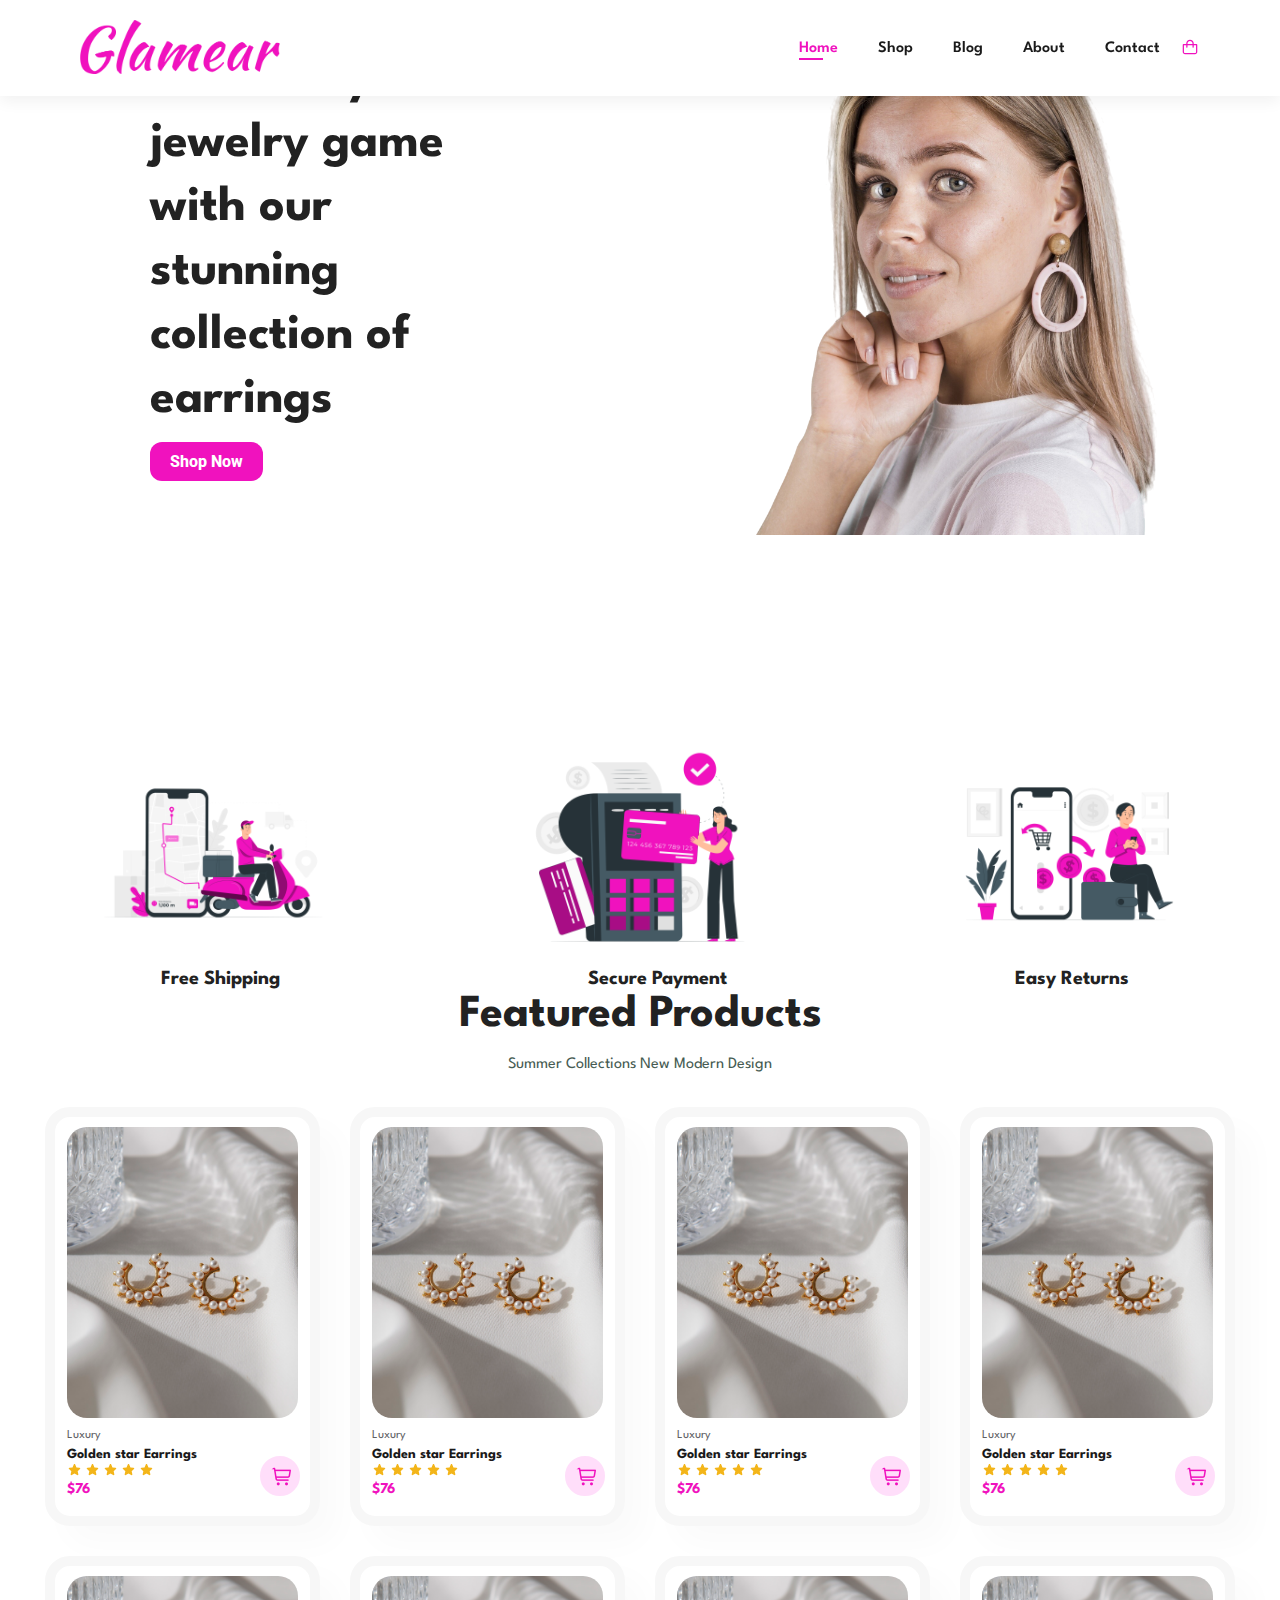
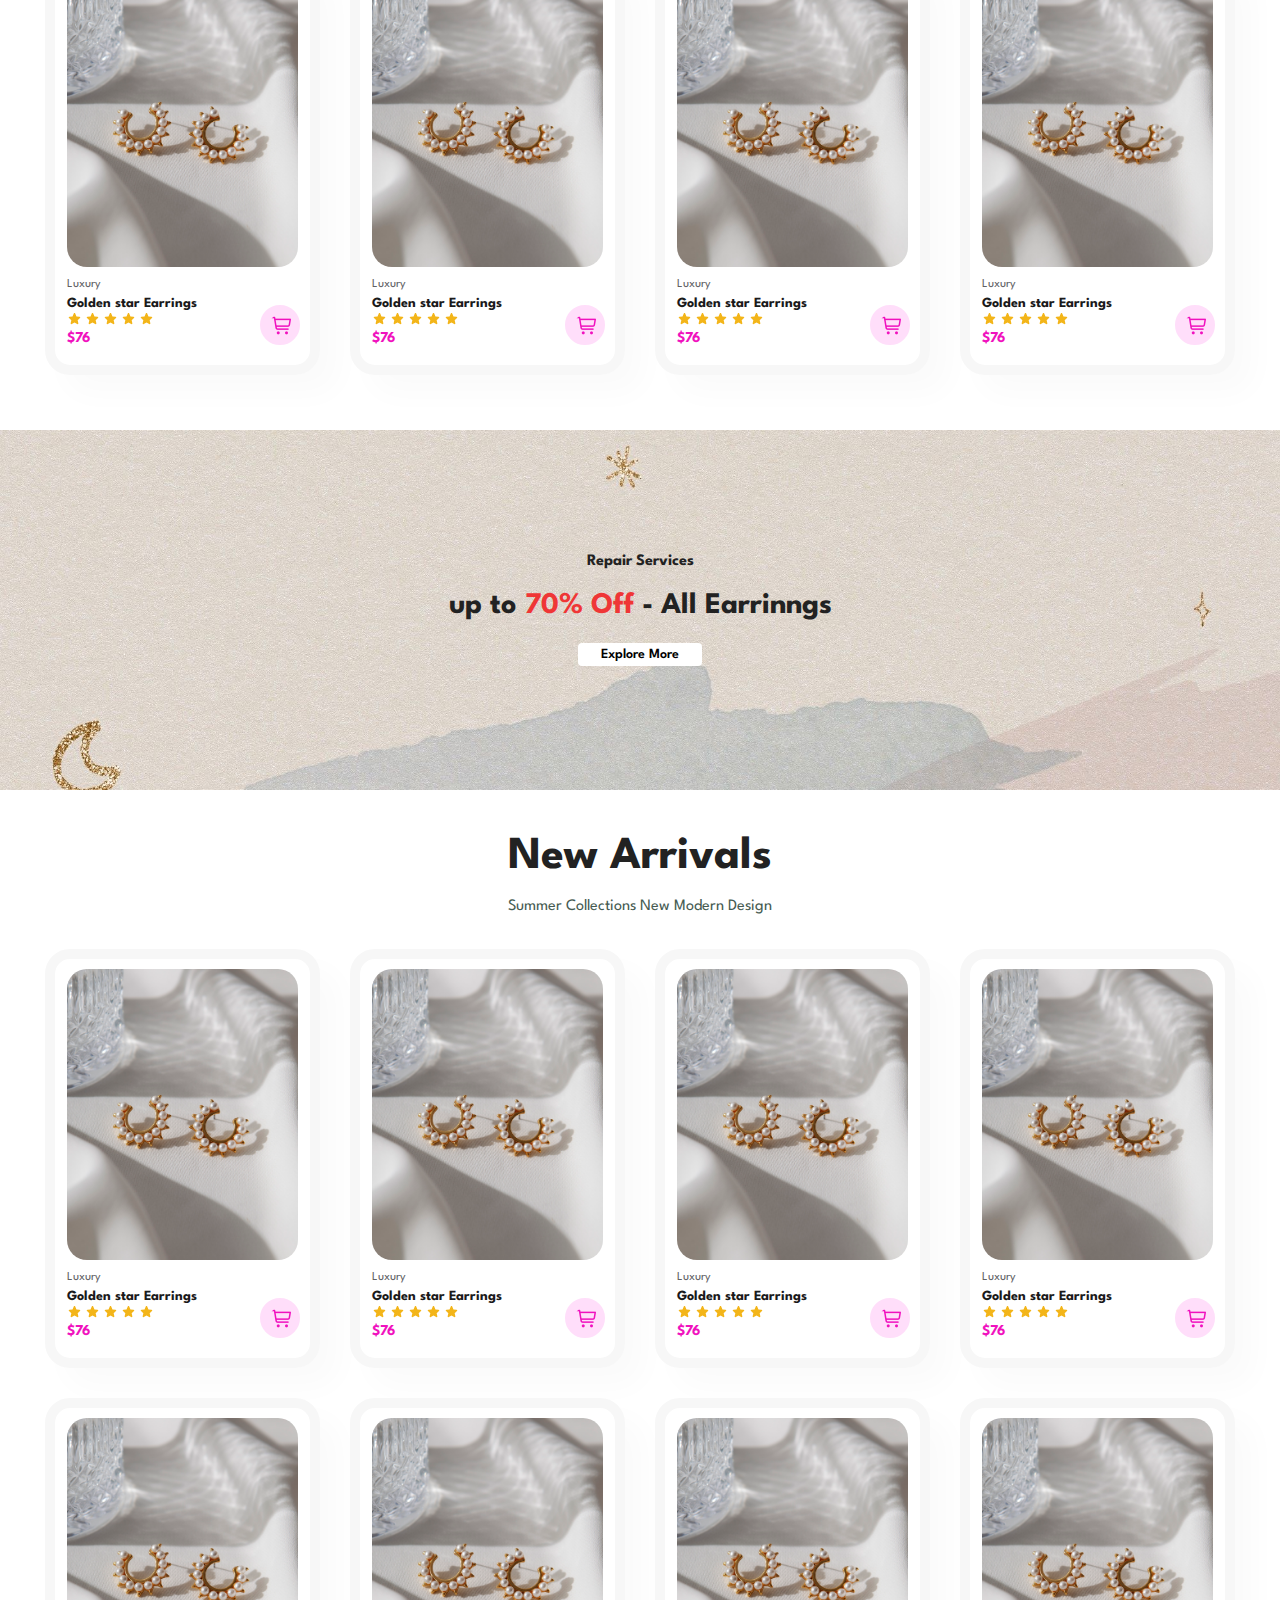
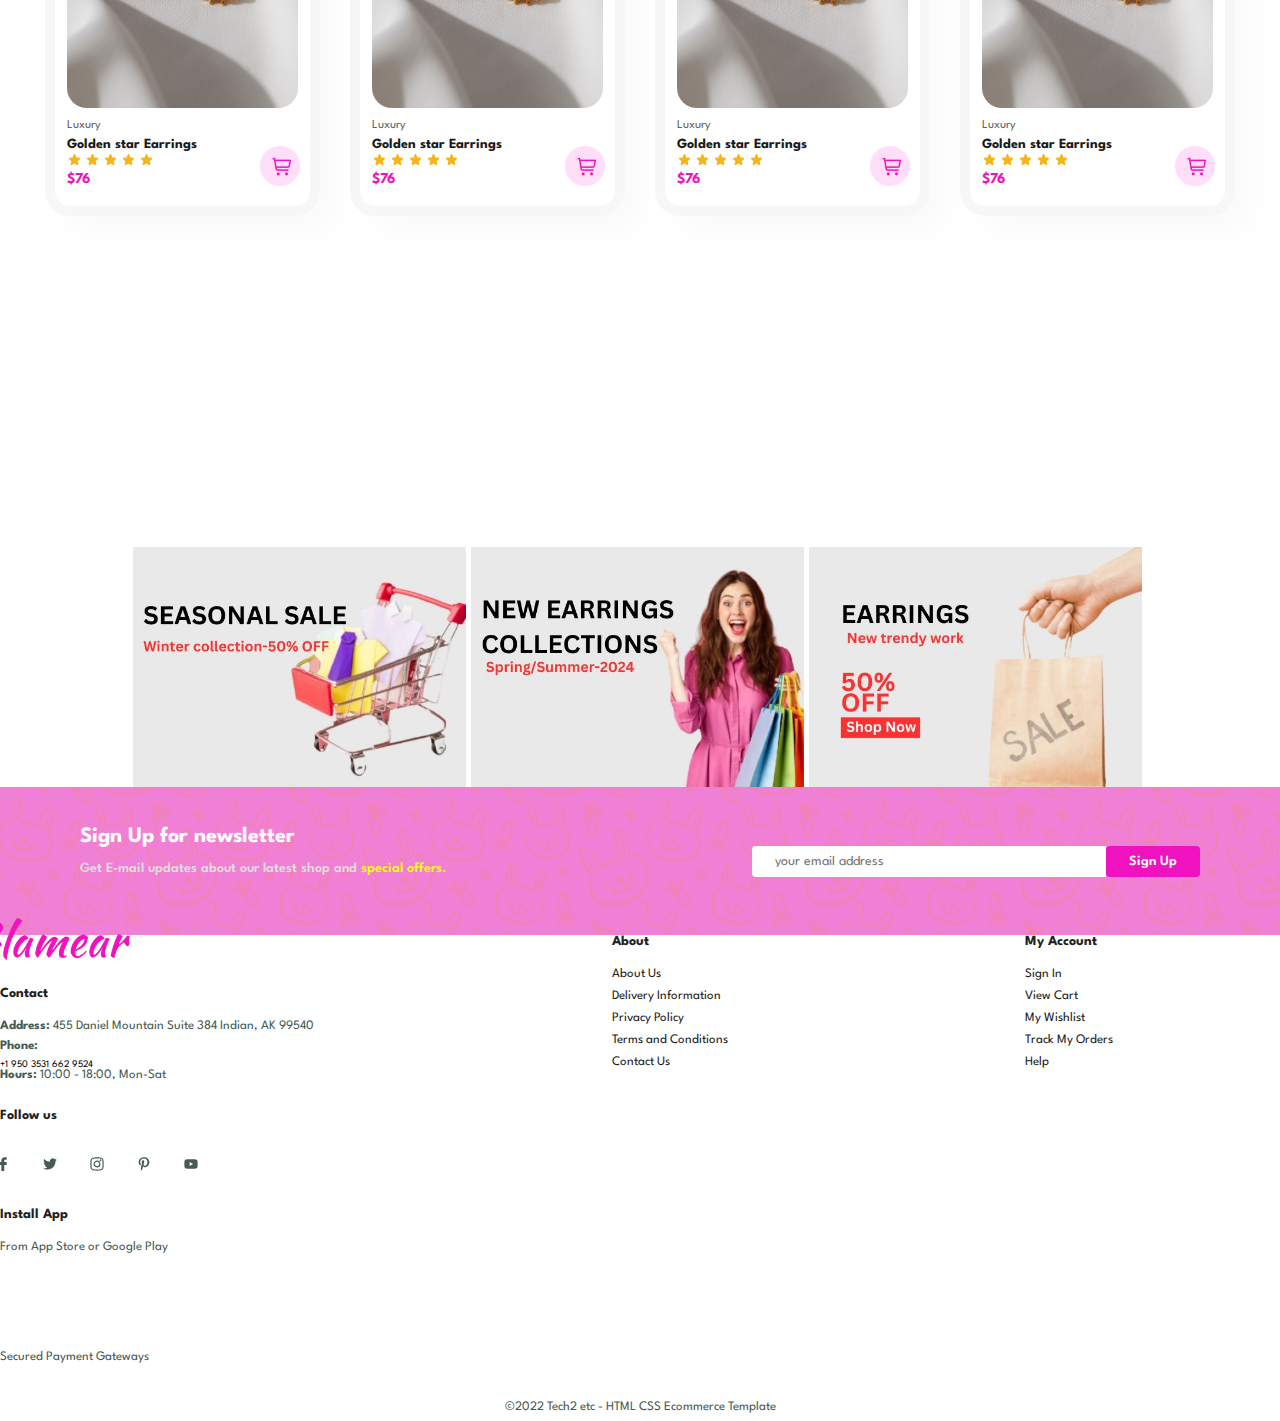
==== index.html @ 64460a7c "first commit" ====
<!DOCTYPE html>
<html lang="en">
  <head>
    <meta charset="UTF-8" />
    <meta http-equiv="X-UA-Compatible" content="IE=edge" />
    <meta name="viewport" content="width=device-width, initial-scale=1.0" />
    <title>Document</title>
    <link rel="stylesheet" href="style.css" />
  </head>
  <body>
    <section id="header">
      <a href="#"><img src="Logo/Glamear_Logo.png" class="Logo" alt="Logo" /></a>

      <div>
        <ul id="navbar">
          <li><a class="active" href="index.html">Home</a></li>
          <li><a href="Shop.html">Shop</a></li>
          <li><a href="Blog.html">Blog</a></li>
          <li><a href="About.html">About</a></li>
          <li><a href="Contact.html">Contact</a></li>
          <div id="shopping-bag">
            <div><img src="FavIcons/shopping-bag.svg"></div>
            <div class="Cartt">
              <h2 class="cart-title">Your Cart</h2>
              <div class="cart-content">
                <div class="cart-box">
                  <img src="All images/earring-1.jpg" alt="" class="cart-img">
                  <div class="detail-box">
                    <div class="cart-product-title">Earrings</div>
                    <div class="cart-price">$76</div>
                    <input type="number" value="1" class="cart-quantity">
                    
                  </div>
                  <!--Remove Cart-->
                  <div class="cart-remove"><img src="FavIcons/trash-alt.svg" alt="">
                </div>
              </div>
            </div>
              <!--Total-->
              <div class="total">
                <div class="total-title">Total</div>
                <div class="total-price">$0</div>
              </div>
             <!--Buy Button-->
             <button type="button" class="btn-buy">Buy Now</button>
             <!--Cart Close-->
             <div id="close-cart"><img src="FavIcons/remove.svg" alt=""></div>
            </div>
          </div>

          <a href="#" id="close"><img src="FavIcons/close-sm.svg" alt=""></a>
        </ul>
      </div>
      <div id="mobile">
        <a href="cart.html">style width="24px" alt=""
        /></a>
        <div id="bar">
          <img src="FavIcons/outdent.svg" style width="34px" alt="" />
        </div>
      </div>
    </section>

    <section id="hero">
      <div class="container">
        <div class="left"><h1 class="h1">"Elevate your jewelry game with our stunning collection of earrings</h1><button>Shop Now</button></div>
        <div class="right"><img class="heroImg" src="All images/bg.png" alt="img"></div>
        </div>
      </div>
    </section>

    <section id="feature">
      <div class="fe-box1">
        <img src="All images/shipping.img.png" alt="shipping" />
        <h4>Free Shipping</h4>
      </div>
      <div class="fe-box2">
        <img src="All images/secure payment.img.png" alt="payment" />
        <h4>Secure Payment</h4>
      </div>
      <div class="fe-box3">
        <img src="All images/Refund.img.png" alt="payment" />
        <h4>Easy Returns</h4>
      </div>
    </section>

    <section id="product1">
      <h2>Featured Products</h2>
      <p>Summer Collections New Modern Design</p>
      <div class="pro-container">
        <div class="row">
          <div class="col-1of3">        
            <div class="pro">
            <img src="All images/earring-2.jpg" alt="" />
            <div class="des">
              <span>Luxury</span>
              <h5>Golden star Earrings</h5>
              <div class="star">
                <img src="FavIcons/solid-star.svg"
    />
                <img src="FavIcons/solid-star.svg"
    />
                <img src="FavIcons/solid-star.svg"
    />
                <img src="FavIcons/solid-star.svg"
    />
                <img src="FavIcons/solid-star.svg"
    />
              </div>
              <h4>$76</h4>
            </div>
            <div class="cart"><img src="All images/icons8-cart-48.png" alt="shopping-cart"/>
            </div>
        </div></div>

        <div class="col-1of3">        
          <div class="pro">
          <img src="All images/earring-2.jpg" alt="" />
          <div class="des">
            <span>Luxury</span>
            <h5>Golden star Earrings</h5>
            <div class="star">
              <img src="FavIcons/solid-star.svg"
  />
              <img src="FavIcons/solid-star.svg"
  />
              <img src="FavIcons/solid-star.svg"
  />
              <img src="FavIcons/solid-star.svg"
  />
              <img src="FavIcons/solid-star.svg"
  />
            </div>
            <h4>$76</h4>
          </div>
          <div class="cart"><img src="All images/icons8-cart-48.png" alt="shopping-cart"/>
          </div>
      </div></div>


          <div class="col-1of3">        <div class="pro">
            <img src="All images/earring-2.jpg" alt="" />
            <div class="des">
              <span>Luxury</span>
              <h5>Golden star Earrings</h5>
              <div class="star">
                <img src="FavIcons/solid-star.svg"
    />
                <img src="FavIcons/solid-star.svg"
    />
                <img src="FavIcons/solid-star.svg"
    />
                <img src="FavIcons/solid-star.svg"
    />
                <img src="FavIcons/solid-star.svg"
    />
              </div>
              <h4>$76</h4>
            </div>
            <div class="cart"><img src="All images/icons8-cart-48.png" alt="shopping-cart"/>
            </div>
        </div></div>
          <div class="col-1of3">        <div class="pro">
            <img src="All images/earring-2.jpg" alt="" />
            <div class="des">
              <span>Luxury</span>
              <h5>Golden star Earrings</h5>
              <div class="star">
                <img src="FavIcons/solid-star.svg"
    />
                <img src="FavIcons/solid-star.svg"
    />
                <img src="FavIcons/solid-star.svg"
    />
                <img src="FavIcons/solid-star.svg"
    />
                <img src="FavIcons/solid-star.svg"
    />
              </div>
              <h4>$76</h4>
            </div>
            <div class="cart"><img src="All images/icons8-cart-48.png" alt="shopping-cart"/>
            </div>
        </div></div>

        <div class="col-1of3">        <div class="pro">
          <img src="All images/earring-2.jpg" alt="" />
          <div class="des">
            <span>Luxury</span>
            <h5>Golden star Earrings</h5>
            <div class="star">
              <img src="FavIcons/solid-star.svg"
  />
              <img src="FavIcons/solid-star.svg"
  />
              <img src="FavIcons/solid-star.svg"
  />
              <img src="FavIcons/solid-star.svg"
  />
              <img src="FavIcons/solid-star.svg"
  />
            </div>
            <h4>$76</h4>
          </div>
          <div class="cart"><img src="All images/icons8-cart-48.png" alt="shopping-cart"/>
          </div>
      </div></div>
      <div class="col-1of3">        <div class="pro">
        <img src="All images/earring-2.jpg" alt="" />
        <div class="des">
          <span>Luxury</span>
          <h5>Golden star Earrings</h5>
          <div class="star">
            <img src="FavIcons/solid-star.svg"
/>
            <img src="FavIcons/solid-star.svg"
/>
            <img src="FavIcons/solid-star.svg"
/>
            <img src="FavIcons/solid-star.svg"
/>
            <img src="FavIcons/solid-star.svg"
/>
          </div>
          <h4>$76</h4>
        </div>
        <div class="cart"><img src="All images/icons8-cart-48.png" alt="shopping-cart"/>
        </div>
    </div></div>

    <div class="col-1of3">        <div class="pro">
      <img src="All images/earring-2.jpg" alt="" />
      <div class="des">
        <span>Luxury</span>
        <h5>Golden star Earrings</h5>
        <div class="star">
          <img src="FavIcons/solid-star.svg"
/>
          <img src="FavIcons/solid-star.svg"
/>
          <img src="FavIcons/solid-star.svg"
/>
          <img src="FavIcons/solid-star.svg"
/>
          <img src="FavIcons/solid-star.svg"
/>
        </div>
        <h4>$76</h4>
      </div>
      <div class="cart"><img src="All images/icons8-cart-48.png" alt="shopping-cart"/>
      </div>
  </div></div>

  <div class="col-1of3">        <div class="pro">
    <img src="All images/earring-2.jpg" alt="" />
    <div class="des">
      <span>Luxury</span>
      <h5>Golden star Earrings</h5>
      <div class="star">
        <img src="FavIcons/solid-star.svg"
/>
        <img src="FavIcons/solid-star.svg"
/>
        <img src="FavIcons/solid-star.svg"
/>
        <img src="FavIcons/solid-star.svg"
/>
        <img src="FavIcons/solid-star.svg"
/>
      </div>
      <h4>$76</h4>
    </div>
    <div class="cart"><img src="All images/icons8-cart-48.png" alt="shopping-cart"/>
    </div>
</div></div>
        </div>
          
      




       


        



        </div>
    </section>

    <section id="Banner" class="section-m1">
      <h4>Repair Services</h4>
      <h2>up to <span>70% Off</span> - All Earrinngs</h2>
      <button class="normal">Explore More</button>
    </section>

    <section id="product1">
      <h2>New Arrivals</h2>
      <p>Summer Collections New Modern Design</p>
      <div class="pro-container">
        <div class="row">
          <div class="col-1of3">        
            <div class="pro">
            <img src="All images/earring-2.jpg" alt="" />
            <div class="des">
              <span>Luxury</span>
              <h5>Golden star Earrings</h5>
              <div class="star">
                <img src="FavIcons/solid-star.svg"
    />
                <img src="FavIcons/solid-star.svg"
    />
                <img src="FavIcons/solid-star.svg"
    />
                <img src="FavIcons/solid-star.svg"
    />
                <img src="FavIcons/solid-star.svg"
    />
              </div>
              <h4>$76</h4>
            </div>
            <div class="cart"><img src="All images/icons8-cart-48.png" alt="shopping-cart"/>
            </div>
        </div></div>

        <div class="col-1of3">        
          <div class="pro">
          <img src="All images/earring-2.jpg" alt="" />
          <div class="des">
            <span>Luxury</span>
            <h5>Golden star Earrings</h5>
            <div class="star">
              <img src="FavIcons/solid-star.svg"
  />
              <img src="FavIcons/solid-star.svg"
  />
              <img src="FavIcons/solid-star.svg"
  />
              <img src="FavIcons/solid-star.svg"
  />
              <img src="FavIcons/solid-star.svg"
  />
            </div>
            <h4>$76</h4>
          </div>
          <div class="cart"><img src="All images/icons8-cart-48.png" alt="shopping-cart"/>
          </div>
      </div></div>

      <div class="col-1of3">        
        <div class="pro">
        <img src="All images/earring-2.jpg" alt="" />
        <div class="des">
          <span>Luxury</span>
          <h5>Golden star Earrings</h5>
          <div class="star">
            <img src="FavIcons/solid-star.svg"
/>
            <img src="FavIcons/solid-star.svg"
/>
            <img src="FavIcons/solid-star.svg"
/>
            <img src="FavIcons/solid-star.svg"
/>
            <img src="FavIcons/solid-star.svg"
/>
          </div>
          <h4>$76</h4>
        </div>
        <div class="cart"><img src="All images/icons8-cart-48.png" alt="shopping-cart"/>
        </div>
    </div></div>
    
          <div class="col-1of3">        <div class="pro">
            <img src="All images/earring-2.jpg" alt="" />
            <div class="des">
              <span>Luxury</span>
              <h5>Golden star Earrings</h5>
              <div class="star">
                <img src="FavIcons/solid-star.svg"
    />
                <img src="FavIcons/solid-star.svg"
    />
                <img src="FavIcons/solid-star.svg"
    />
                <img src="FavIcons/solid-star.svg"
    />
                <img src="FavIcons/solid-star.svg"
    />
              </div>
              <h4>$76</h4>
            </div>
            <div class="cart"><img src="All images/icons8-cart-48.png" alt="shopping-cart"/>
            </div>
        </div></div>

        <div class="col-1of3">        
          <div class="pro">
          <img src="All images/earring-2.jpg" alt="" />
          <div class="des">
            <span>Luxury</span>
            <h5>Golden star Earrings</h5>
            <div class="star">
              <img src="FavIcons/solid-star.svg"
  />
              <img src="FavIcons/solid-star.svg"
  />
              <img src="FavIcons/solid-star.svg"
  />
              <img src="FavIcons/solid-star.svg"
  />
              <img src="FavIcons/solid-star.svg"
  />
            </div>
            <h4>$76</h4>
          </div>
          <div class="cart"><img src="All images/icons8-cart-48.png" alt="shopping-cart"/>
          </div>
      </div></div>

      <div class="col-1of3">        
        <div class="pro">
        <img src="All images/earring-2.jpg" alt="" />
        <div class="des">
          <span>Luxury</span>
          <h5>Golden star Earrings</h5>
          <div class="star">
            <img src="FavIcons/solid-star.svg"
/>
            <img src="FavIcons/solid-star.svg"
/>
            <img src="FavIcons/solid-star.svg"
/>
            <img src="FavIcons/solid-star.svg"
/>
            <img src="FavIcons/solid-star.svg"
/>
          </div>
          <h4>$76</h4>
        </div>
        <div class="cart"><img src="All images/icons8-cart-48.png" alt="shopping-cart"/>
        </div>
    </div></div>

    <div class="col-1of3">        
      <div class="pro">
      <img src="All images/earring-2.jpg" alt="" />
      <div class="des">
        <span>Luxury</span>
        <h5>Golden star Earrings</h5>
        <div class="star">
          <img src="FavIcons/solid-star.svg"
/>
          <img src="FavIcons/solid-star.svg"
/>
          <img src="FavIcons/solid-star.svg"
/>
          <img src="FavIcons/solid-star.svg"
/>
          <img src="FavIcons/solid-star.svg"
/>
        </div>
        <h4>$76</h4>
      </div>
      <div class="cart"><img src="All images/icons8-cart-48.png" alt="shopping-cart"/>
      </div>
  </div></div>
  
        <div class="col-1of3">        <div class="pro">
          <img src="All images/earring-2.jpg" alt="" />
          <div class="des">
            <span>Luxury</span>
            <h5>Golden star Earrings</h5>
            <div class="star">
              <img src="FavIcons/solid-star.svg"
  />
              <img src="FavIcons/solid-star.svg"
  />
              <img src="FavIcons/solid-star.svg"
  />
              <img src="FavIcons/solid-star.svg"
  />
              <img src="FavIcons/solid-star.svg"
  />
            </div>
            <h4>$76</h4>
          </div>
          <div class="cart"><img src="All images/icons8-cart-48.png" alt="shopping-cart"/>
          </div>
      </div></div>
         
        </div>
       
    </section>

    <section id="sm-Banner">
      
      <div class="row">
        <div class="col-1of2">           
           <div class="banner-box" class="banner-box__img">
          <h4>crazy deals</h4>
          <h2>buy 1 get 1 free</h2>
          <span>The Elegant earrings is on sale at glamear</span>
          <button class="white">Learn More</button>
        </div>  </div>
        <div class="col-1of2">            
           <div class="banner-box banner-box2">
          <h4>spring/summer</h4>
          <h2>Upcomming season</h2>
          <span>The Elegant earrings is on sale at glamear</span>
          <button class="white">Collection</button>
        </div></div>
      </div>
      



    </section>

    <section id="banner-3">
      <div class="row">
        <div class="Box-col-1of3 B1">      
          <div class="banner-box">

        </div></div>
        <div class="Box-col-1of3 B2">      
          <div class="banner-box banner-box2__img">

        </div></div>
        <div class="Box-col-1of3 B3">      
          <div class="banner-box banner-box3">

        </div></div>
      </div>
      


    </section>

    <section id="newsletter" class="section-p1" class="section-m1">
      <div class="newstext">
        <h4>Sign Up for newsletter</h4>
        <p>
          Get E-mail updates about our latest shop and
          <span>special offers.</span>
        </p>
      </div>
      <div class="form">
        <input type="text" placeholder="your email address" />
        <button class="normal">Sign Up</button>
      </div>
    </section>

    <footer>
      <div class="col">
        <img class="Logo" src="Logo/Glamear_Logo.png" alt="" />
        <h4>Contact</h4>
        <p>
          <strong>Address:</strong> 455 Daniel Mountain Suite 384 Indian, AK
          99540
        </p>
        <p><strong>Phone:</strong></p>
        +1 950 3531 662 9524
        <p><strong>Hours:</strong> 10:00 - 18:00, Mon-Sat</p>
        <div class="follow">
          <h4>Follow us</h4>
          <div class="icon">
            <img src="FavIcons/facebook.svg" alt="" />
            <img src="FavIcons/twitter.svg" alt="" />
            <img src="FavIcons/instagram.svg" alt="" />
            <img src="FavIcons/pinterest.svg" alt="" />
            <img src="FavIcons/youtube.svg" alt="" />
          </div>
        </div>
      </div>

      <div class="col">
        <h4>About</h4>
        <a href="#">About Us</a>
        <a href="#">Delivery Information</a>
        <a href="#">Privacy Policy</a>
        <a href="#">Terms and Conditions</a>
        <a href="#">Contact Us</a>
      </div>

      <div class="col">
        <h4>My Account</h4>
        <a href="#">Sign In</a>
        <a href="#">View Cart</a>
        <a href="#">My Wishlist</a>
        <a href="#">Track My Orders</a>
        <a href="#">Help</a>
      </div>
      <div class="col install">
        <h4>Install App</h4>
        <p>From App Store or Google Play</p>
        <div class="row">
          <img class="img1" src="(app_down).png" alt="" />
        </div>
        <p>Secured Payment Gateways</p>
        <img src="PM.png" alt="" />
      </div>

      <div class="copyright">
        <p>&copy;2022 Tech2 etc - HTML CSS Ecommerce Template</p>
      </div>
    </footer>
    <script src="script.js"></script>
  </body>
</html>
---- style.css ----
@import url("https://fonts.googleapis.com/css2?family=League+Spartan:wght@300&display=swap");
@import url("https://fonts.googleapis.com/css2?family=Roboto&display=swap");
* {
  margin: 0;
  padding: 0;
  box-sizing: border-box;
  font-family: "League Spartan", sans-serif;
}
html {
  font-size: 62.5%;
}

h1 {
  font-size: 5rem;
  line-height: 6.4rem;
  color: #222;
}
h2 {
  font-size: 4.6rem;
  line-height: 5.4rem;
  color: #222;
}
h4 {
  font-size: 2rem;
  color: #222;
}
h6 {
  font-size: 1.2rem;
  font-weight: 700;
  color: #222;
}
p {
  font-size: 1.6rem;
  color: #465b52;
  margin: 1.5rem 0 2rem 0;
}
.section-p1 {
  padding: 4rem 8rem;
}
.section-m1 {
  margin: 4rem 0;
}

.row:not(:last-child) {
  margin-bottom: 8rem;
}
.row [class^="col-"] {
  float: left;
}

.row::after {
  content: "";
  display: table;
  clear: both;
}

.row {
  display: flex;
  flex-wrap: wrap;
  justify-content: center; /* Center the items horizontally */
}
/*<1200 >Bigger screen*/
.row .col-1of3 {
  width: calc((100% - 3 * 6rem) / 4); /* Adjusted for 4 products in one row */
  margin: 0 1.5rem; /* Adjust horizontal margin */
}

/*less>600 <1200*/

.row .col-1of2 {
  width: calc((100% - 6rem) / 2);
}
.row .col-1of2 {
  width: calc((100% - 6rem) / 2);
}

.Box-col-1of3 {
  width: calc((100% - 2 * 6rem) / 3);
  margin-right: 0.5rem;
}

button.normal {
  font-size: 1.4rem;
  font-weight: 600;
  padding: 0.5rem 2.3rem;
  color: black;
  background-color: white;
  border-radius: 0.4rem;
  cursor: pointer;
  border: none;
  outline: none;
  transition: 0.2s;
}

button.white {
  font-size: 1.3rem;
  font-weight: 600;
  padding: 1.1rem 1.8rem;
  color: white;
  background-color: transparent;
  cursor: pointer;
  border: 0.1rem solid white;
  outline: none;
  transition: 0.2s;
}

#header a img {
  height: 5.4rem;
  color: #f814bc;
}
#navbar a img {
  height: 2rem;
  color: #f814bc;
}

/* header */
#header {
  display: flex;
  align-items: center;
  justify-content: space-between;
  padding: 2rem 8rem;
  background-color: #fff;
  box-shadow: 0 0.5rem 1.5rem rgba(0, 0, 0, 0.06);
  z-index: 999;
  position: sticky;
  top: 0;
  left: 0;
}
#navbar {
  display: flex;
  align-items: center;
  justify-content: center;
}
#navbar li {
  list-style: none;
  padding: 0 2rem;
  position: relative;
}
#navbar li a {
  text-decoration: none;
  font-size: 1.6rem;
  font-weight: 600;
  color: #1a1a1a;
  transition: 0.3s ease;
}
#navbar li a:hover,
#navbar li a.active {
  color: #f012be;
}
#navbar li a.active::after,
#navbar li a:hover::after {
  content: "";
  width: 30%;
  height: 0.2rem;
  background-color: #f012be;
  position: absolute;
  bottom: -0.4rem;
  left: 2rem;
}
#shopping-bag img {
  height: 2rem;
}
#close-cart img,
#close img {
  width: 4rem;
}
.detail-box {
  display: grid;
  row-gap: 0.5rem;
}
.cart-product-title {
  font-size: 1.5rem;
  text-transform: uppercase;
}
.cart-price {
  font-weight: 700;
}
.cart-quantity {
  border: 1px solid #a59f9f;
  outline-color: #f012be;
  width: 3.4rem;
  text-align: center;
  font-size: 1rem;
}

.cart-remove {
  font-size: 2.4rem;
  color: #1a1a1a;
  cursor: pointer !important;
}
.total {
  display: flex;
  justify-content: flex-end;
  margin-top: 1.5rem;
  border-top: 1px solid #3c3c3c;
}
.total-title {
  font-size: 1rem;
  font-weight: 700;
}
.total-price {
  margin-left: 0.5rem;
}
.btn-buy {
  display: flex;
  margin: 1.5rem auto 0 auto;
  padding: 1.2px 2rem;
  border: none;
  background-color: #f012be;
  color: #fff;
  font-size: 1rem;
  font-weight: 600;
}
.btn-buy:hover {
  background-color: #dc0dac;
}
#close-cart {
  position: absolute;
  top: 1rem;
  right: 0.8rem;
  font-size: 2rem;
  color: #1a1a1a;
  cursor: pointer;
}
.Cartt {
  position: fixed;
  top: 0;
  right: -100%;
  width: 36rem;
  min-height: 100vh;
  padding: 2rem;
  background-color: #e1e1e1;
  box-shadow: -2px 0 4px hsl(0, 15%/10%);
  transition: 0.3s;
}
.Cartt.active {
  right: 0;
}

.Cartt img {
  width: 10rem;
  height: 10rem;
  object-fit: contain;
  padding: 1rem;
}
.cart-title {
  text-align: center;
  font-size: 1.5rem;
  font-weight: 600;
  margin-top: 2rem;
}
.cart-box {
  display: grid;
  grid-template-columns: 32% 50% 18%;
  align-items: center;
  gap: 1rem;
  margin-top: 1rem;
}

#cart-quantity {
  position: absolute;
  bottom: -1rem;
  right: -1rem;
  background-color: #ffdefa;
  color: #f012be;
  font-size: 1.2rem;
  font-weight: bold;
  width: 2rem;
  height: 2rem;
  border-radius: 50%;
  display: flex;
  align-items: center;
  justify-content: center;
}
#mobile {
  display: none;
  align-items: center;
}
#close {
  display: none;
}
/* Home page */
.container {
  /* background-color: yellow; */
  display: grid;
  grid-template-columns: 50% 50%;
  grid-template-rows: 50% 50%;
}

#hero {
  height: 100%;
  width: 100%;
  background-size: cover;
}
.left {
  /* background-color: #dc0dac; */
  align-self: center;
  justify-self: center;
  padding: 12rem;
  margin-left: 3rem;
}

.left h1 {
  width: 100%;
}

.right {
  background-color: #fff;
  justify-self: center;
  align-self: center;
}
.left button {
  padding: 1rem 2rem;
  font-size: 1.6rem;
  border: none;
  cursor: pointer;
  margin-top: 1rem;
  background-color: #f012be;
  color: #fff;
  border-radius: 1.2rem;
  font-weight: 800;
  font-family: "Roboto", sans-serif;
}

#hero button:hover {
  background-color: #fff;
  border: 0.2rem solid #f012be;
  border-color: #f012be;
  color: #f012be;
  border-radius: 1.2rem;
}
#feature {
  margin-top: -3.5rem;
  display: flex;
  justify-content: space-around;
}
#feature .fe-box1 img {
  width: 23.4rem;
}
#feature h4 {
  margin-left: 6.5rem;
}
#feature .fe-box2 img {
  width: 23.4rem;
}
#feature .fe-box3 img {
  width: 23.4rem;
}
#product1 {
  text-align: center;
}
#product1 .pro-container {
  display: flex;
  flex-wrap: wrap;
}

#product1 .pro {
  /* width: 23%;
  min-width: 25rem;
  padding: 1rem 1.2rem;
  border: 1rem solid #f7f7f7;
  border-radius: 2.5rem;
  cursor: pointer;
  box-shadow: 2rem 2rem 3rem rgba(0, 0, 0, 0.02);
  margin: 1.5rem 0;
  transition: 0.2s ease;
  position: relative; */
  max-width: 30rem;
  position: relative;
  margin: 1.5rem 0;
  cursor: pointer;
  border-radius: 2.5rem;
  padding: 1rem 1.2rem;
  border: 1rem solid #f7f7f7;
  border-radius: 2.5rem;
  box-shadow: 2rem 2rem 3rem rgba(0, 0, 0, 0.02);
}
#product1 .pro:hover {
  box-shadow: 2rem 2rem 3rem rgba(0, 0, 0, 0.06);
}

#product1 .pro img {
  width: 100%;
  border-radius: 2rem;
}

#product1 .pro .des {
  text-align: start;
  padding: 1rem 0;
}

#product1 .pro .des span {
  color: #606063;
  font-size: 1.2rem;
}
#product1 .pro .des h5 {
  padding-top: 0.7rem;
  color: #1a1a1a;
  font-size: 1.4rem;
}
#product1 .des .star img {
  display: inline;
  width: 1.5rem;
  color: rgb(243, 181, 25);
  margin-top: 0.1rem;
}
#product1 .pro .des h4 {
  padding-top: 0.3rem;
  font-size: 1.5rem;
  font-weight: 700;
  color: #f012be;
}
#product1 .pro .cart {
  height: 4rem;
  width: 4rem;
  line-height: 4rem;
  border-radius: 5rem;
  background-color: #ffdefa;
  font-weight: 500;
  color: #f012be;
  border: 1rem solid #ffdefa;
  position: absolute;
  bottom: 2rem;
  right: 1rem;
}
#product1 .pro .cart img {
  width: 2.4rem;
  margin-top: -0.4rem;
}

#Banner {
  display: flex;
  flex-direction: column;
  justify-content: center;
  align-items: center;
  text-align: center;
  background-image: url("All\ images/background\ img.jpeg");
  width: 100%;
  height: 40vh;
  background-size: cover;
  background-position: center;
}
#Banner h4 {
  font-size: 1.6rem;
}

#Banner h2 {
  font-size: 3rem;
  padding: 1rem 0;
}

#Banner h2 span {
  color: #ef3636;
}
#Banner button:hover {
  background-color: #f012be;
  color: white;
}

#sm-Banner .banner-box {
  display: flex;
  flex-direction: column;
  justify-content: center;
  align-items: flex-start;
  text-align: center;
  background-image: url("All\ images/banner1.jpg");
  width: 100%;
  height: 100%;
  background-size: cover;
  background-position: center;
  padding: 9rem;
}
#sm-Banner .banner-box2 {
  background-image: url("All\ images/banner2.jpg");
}
#sm-Banner h4 {
  color: white;
  font-size: 2rem;
  font-weight: 300;
}
#sm-Banner h2 {
  color: white;
  font-size: 2.8rem;
  font-weight: 800;
  font: bolder;
}
#sm-Banner span {
  color: white;
  font-size: 1.4rem;
  font-weight: 500;
  padding-bottom: 1.5rem;
}
#sm-Banner .banner-box:hover button {
  background-color: #f012be;
  border: 0.1rem solid #f012be;
  color: white;
}

#banner-3 {
  padding: 0 8rem;
}
#banner-3 .banner-box {
  width: 100%;
  height: 100%;
  background-image: url("All\ images/1.jpg");
  background-size: cover;
  background-position: center;
  padding: 11rem;
  margin-bottom: 2rem;
}
#banner-3 .banner-box2__img {
  background-image: url("All\ images/2.jpg");
  background-color: rgba(255, 255, 255, 0.25);
}

#banner-3 .banner-box3 {
  background-image: url("All\ images/3.jpg");
  background-color: rgba(255, 255, 255, 0.25);
}

#newsletter {
  display: flex;
  justify-content: space-between;
  flex-wrap: wrap;
  align-items: center;
  background-image: url("All\ images/Newletter\ bg.png");
  background-repeat: no-repeat;
  background-position: 20% 30%;
}
#newsletter h4 {
  font-size: 2.2rem;
  font-weight: 700;
  color: white;
}
#newsletter p {
  font-size: 1.4rem;
  font-weight: 600;
  color: rgb(223, 221, 221);
}
#newsletter p span {
  color: yellow;
}
#newsletter .form {
  display: flex;
  width: 40%;
}

#newsletter input {
  height: 3.125rem;
  padding: 0 1.25rem;
  font-size: 1.4rem;
  width: 100%;
  border: 1rem solid transparent;
  border-radius: 0.4rem;
  outline: none;
  border-top-right-radius: 0;
  border-bottom-right-radius: 0;
}
#newsletter button {
  background-color: #f012be;
  color: #fff;
  white-space: nowrap;
}
.col .icon img {
  width: 2rem;
  margin: 1.2rem;
}
.col img {
  width: 15.5rem;
  margin-bottom: 1rem;
  position: relative;
  top: -7%;
  left: -8%;
}

footer {
  display: flex;
  flex-wrap: wrap;
  justify-content: space-between;
}
footer .col {
  display: flex;
  flex-direction: column;
  align-items: flex-start;
  margin-bottom: 2rem;
  margin-right: 16.7rem;
}
footer .col-install p img {
  width: 16.5rem;
}
footer h4 {
  font-size: 1.4rem;
  padding-bottom: 2rem;
}
footer p {
  font-size: 1.3rem;
  margin: 0 0 0.8rem 0;
}
footer a {
  font-size: 1.3rem;
  text-decoration: none;
  color: #222;
  margin-bottom: 1rem;
}
footer .follow {
  margin-top: 2rem;
}
footer .follow i {
  color: #465b52;
  padding-right: 0.4rem;
  cursor: pointer;
}

footer .install .row img {
}
footer .follow i:hover,
footer a:hover {
  color: #f012be;
}
footer .copyright {
  width: 100%;
  text-align: center;
}
/* //media query */
/*
@media (width<=600px) {
  #navbar {
    display: flex;
    flex-direction: column;
    align-items: flex-start;
    justify-content: flex-start;
    position: fixed;
    top: 0;
    right: -300px;
    height: 100vh;
    width: 300px;
    background-color: #ffffff;
    box-shadow: 0 40px 60px rgba(0, 0, 0, 0.01);
    padding: 80px 0 0 10px;
    transition: 0.3s;
  }
  #navbar.active {
    right: 0px;
  }
  #navbar li {
    margin-bottom: 25px;
  }
  #mobile {
    display: flex;
    align-items: center;
  }
  #mobile i {
    color: #1a1a1a;
    font-size: 24px;
    padding-left: 20px;
  }
  #close {
    display: initial;
    position: absolute;
    top: 30px;
    left: 30px;
    color: #222;
    font-size: 24px;
  }
  #lg-bag {
    display: none;
  }
  /* #hero{
  width: 70vh;
  padding-right: 20px;
  padding-top: 10px;
} */
/*
  .Model img {
    width: 63rem;
    margin-top: 23px;
    margin-left: -11rem;
  }

  .Info h2 {
    font-size: 2.6rem;
    line-height: 5.4rem;
    margin-top: -1rem;
    margin-left: -2rem;
  }

  #feature {
    display: flex;
    justify-content: space-between;
    align-items: flex-start;
  }
  #feature .fe-box1 img {
    position: absolute;
    top: 73%;
    width: 19rem;
    padding: 0 3rem;
    left: 3%;
  }
  #feature .fe-box2 img {
    position: absolute;
    top: 73%;
    width: 19rem;
    padding: 0 3rem;
    left: 34%;
  }
  #feature .fe-box3 img {
    position: absolute;
    top: 73%;
    width: 19rem;
    padding: 0 3rem;
  }
  #product1 .pro-container {
    justify-content: center;
  }
  #product1 .pro {
    margin: 1.5rem;
  }
  #Banner {
    height: 20vh;
  }
  #sm-Banner .banner-box {
    min-width: 100%;
    height: 30vh;
  }
  #banner-3 {
    padding: 0 4rem;
  }
  #banner-3 .banner-box {
    width: 28%;
  }
  #newsletter .form {
    width: 70%;
  }
  */
/* button.normal{
  /* padding: 0.5rem 2.3rem; */

/* .Model button {
  position: absolute;
  top: 60%;
  left:-3%;
  transform: translate(-50%, -50%);
  padding: 10px 20px;
  font-size: 15px;
  border: none;
  cursor: pointer;
  font-weight: 400;
  text-align: center;
} */
*/ footer .col {
  margin-right: 2.7rem;
}
/* } */

/* @media (width<=600px) {
  #header {
    padding: 1rem 3rem;
  }
  #hero {
    padding:0 2rem;
    background-position: 55%;
  }
  h2{
    font-size: 1.6rem;
  }
  h1{
    font-size: 3.8px;
  }
.Model img{
width: 106rem;
  }
} */

/* Shop page */
#page-header {
  background-size: cover;
  display: flex;
  justify-content: center;
  text-align: center;
  flex-direction: column;
}
.ShopBanner img {
  width: 100%;
}
#Shopproduct1 {
  text-align: center;
}
#Shopproduct1 .ShopPro-container {
  display: flex;
  justify-content: space-between;
  padding-top: 2rem;
  flex-wrap: wrap;
}

#Shopproduct1 .ShopPro {
  width: 23%;
  min-width: 25rem;
  padding: 1rem 1.2rem;
  border: 1rem solid #f7f7f7;
  border-radius: 2.5rem;
  cursor: pointer;
  box-shadow: 2rem 2rem 3rem rgba(0, 0, 0, 0.02);
  margin: 1.5rem 0;
  transition: 0.2s ease;
  position: relative;
}
#Shopproduct1 .ShopPro:hover {
  box-shadow: 2rem 2rem 3rem rgba(0, 0, 0, 0.06);
}

#Shopproduct1 .ShopPro img {
  width: 100%;
  border-radius: 2rem;
}

#Shopproduct1 .ShopPro .Shopdes {
  text-align: start;
  padding: 1rem 0;
}

#Shopproduct1 .ShopPro .Shopdes span {
  color: #606063;
  font-size: 1.2rem;
}
#Shopproduct1 .ShopPro .Shopdes h5 {
  padding-top: 0.7rem;
  color: #1a1a1a;
  font-size: 1.4rem;
}
#Shopproduct1 .Shopdes .Shopstar img {
  display: inline;
  width: 1.5rem;
  color: rgb(243, 181, 25);
  margin-top: 0.1rem;
}
#Shopproduct1 .ShopPro .Shopdes h4 {
  padding-top: 0.3rem;
  font-size: 1.5rem;
  font-weight: 700;
  color: #f012be;
}
#Shopproduct1 .ShopPro .Shopcart {
  width: 4rem;
  height: 4rem;
  line-height: 4rem;
  border-radius: 5rem;
  background-color: #ffdefa;
  font-weight: 500;
  color: #f012be;
  border: 1rem solid #ffdefa;
  position: absolute;
  bottom: 2rem;
  right: 1rem;
}
#Shopproduct1 .ShopPro .Shopcart img {
  width: 2.4rem;
  margin-top: -0.4rem;
}
.Shopcontainer {
  background-color: white;
  height: 55vh;
  width: 80vw;
  margin: 1rem auto;
}
#pagination {
  text-align: center;
}
#pagination a {
  text-decoration: none;
  background-color: #f012be;
  padding: 1.4rem 2rem;
  border-radius: 0.4rem;
  color: #fff;
  font-weight: 700;
  text-align: center;
  font-size: 2rem;
  margin: auti 1.2rem;
  margin: 0 0.3rem;
}

#pagination a img {
  background-color: #f012be;
  width: 2rem;
  margin: 0.2rem 0;
}
#pagination {
  display: flex;
  justify-content: center;
  align-items: center;
}

#pagination a:last-child {
  display: flex;
  justify-content: center;
  align-items: center;
}

/* Single product */

#prodetails {
  display: flex;
  margin-top: 20ox;
}
#prodetails .single-pro-image {
  width: 40%;
  margin-right: 5rem;
}
.small-img-group {
  display: flex;
  justify-content: space-between;
}
.small-img-col {
  flex-basis: 24%;
  cursor: pointer;
}
.single-pro-details p {
  background-color: rgb(243, 242, 242);
  width: fit-content;
  padding: 0.5rem 1rem;
  margin-bottom: 1rem;
  color: black;
  border: 1px solid rgb(186, 182, 182);
  display: block;
}
.single-pro-details span {
  font-size: 2.1rem;
}
#prodetails .single-pro-details {
  width: 50%;
  padding-top: 3rem;
}
#prodetails .single-pro-details h4 {
  padding: 2rem 0 0.5rem 0;
}
#prodetails .single-pro-details h2 {
  font-size: 1.6rem;
}
#prodetails .single-pro-details input {
  width: 5rem;
  height: 4.7rem;
  padding-left: 1rem;
  font-size: 1.6rem;
  margin-right: 1rem;
}
#prodetails .single-pro-details button {
  background-color: #f012be;
  color: white;
  padding: 1.5rem 2.3rem;
}
#prodetails .single-pro-details input:focus {
  outline: none;
}

/* BlogPage */
#Blog {
  padding: 8rem 15rem 0 15rem;
}
#Blog .blog-box {
  display: flex;
  align-items: center;
  width: 100%;
  position: relative;
  padding-bottom: 9rem;
}
#Blog .blog-img {
  width: 50%;
  margin-right: 4rem;
}
#Blog .blog-img img {
  width: 100%;
  height: 30rem;
  object-fit: cover;
}
#Blog .Blog-details {
  width: 50%;
}
#Blog .Blog-details a {
  text-decoration: none;
  font-size: 1.1rem;
  color: black;
  font-weight: 800;
  position: relative;
  transition: 0.3s;
}

#Blog .Blog-details a::after {
  content: "";
  width: 5rem;
  height: 1px;
  background-color: black;
  position: absolute;
  top: 0.4rem;
  right: -6rem;
}
#Blog .Blog-details a:hover {
  color: #f012be;
}
#Blog .Blog-details a:hover::after {
  background-color: #f012be;
}

#Blog .blog-box h1 {
  position: absolute;
  top: -4rem;
  left: 0;
  font-size: 7rem;
  font-weight: 700;
  color: #c9cbce;
  z-index: -9;
}

/* About Page */
#About-head img {
  width: 50%;
  height: auto;
}
#About-head {
  display: flex;
  align-items: center;
}
#About-head div {
  padding-left: 4rem;
}
#About-App {
  text-align: center;
}
#About-App .video {
  width: 70%;
  height: 100%;
  margin: 3rem auto 0px auto;
}
#About-App .video video {
  width: 100%;
  height: 100%;
  border-radius: 2rem;
}

/* Contact page */
#contact-details {
  display: flex;
  align-items: center;
  justify-content: space-between;
}
#contact-details .details {
  width: 40%;
}
#contact-details .details span,
#Form-details form span {
  font-size: 1.2rem;
}
#contact-details .details h2,
#Form-details form h2 {
  font-size: 2.6rem;
  line-height: 3.5rem;
  padding: 2rem 0;
}
#contact-details .details h3 {
  font-size: 1.6rem;
  padding-bottom: 1.5rem;
}
#contact-details .details li {
  list-style: none;
}
#contact-details .details li img {
  width: 1.2rem;
}
#contact-details .Map {
  width: 55%;
  height: 40rem;
}
#contact-details .Map iframe {
  width: 100%;
  height: 100%;
}
#Form-details {
  display: flex;
  justify-content: space-between;
  margin: 3rem;
  padding: 8rem;
  border: 1px solid #e1e1e1;
}
#Form-details form {
  width: 65%;
  display: flex;
  flex-direction: column;
  align-items: flex-start;
}
#Form-details form input,
#Form-details form textarea {
  width: 100%;
  padding: 1.2rem 1.5rem;
  outline: none;
  margin-bottom: 2rem;
  border: 1px solid #e1e1e1;
}
#Form-details form button {
  background-color: #f012be;
  color: white;
}
#Form-details .people img {
  width: 12rem;
}

#Form-details .people div {
  padding-bottom: 2.5rem;
  padding-right: 8rem;
}
#Form-details .people img {
  width: 6.5rem;
  height: 6.5rem;
  object-fit: cover;
  margin-right: 1.5rem;
}
#Form-details .people img p {
  margin: 0;
  font-size: 1.3rem;
  line-height: 2.5rem;
}
#Form-details .people p span {
  display: block;
  font-size: 1.6rem;
  font-weight: 600;
  color: #000;
}

/* Cart page */
#cart table {
  width: 100%;
  border-collapse: collapse;
  table-layout: fixed;
  white-space: nowrap;
}

#cart table td a img {
  width: 2rem;
}
#cart table td img {
  width: 7rem;
}
#cart table td:nth-child(1) {
  width: 10rem;
  text-align: center;
}
#cart table td:nth-child(2) {
  width: 15rem;
  text-align: center;
}
#cart table td:nth-child(3) {
  width: 25rem;
  text-align: center;
}
#cart table td:nth-child(4),
#cart table td:nth-child(5),
#cart table td:nth-child(6) {
  width: 15rem;
  text-align: center;
}
#cart table td:nth-child(5) input {
  width: 7rem;
  padding: 1rem 0.5rem 1rem 1.5rem;
}
#cart table thead {
  border: 1px solid #e2e9e1;
  border-left: none;
  border-right: none;
}
#cart table tbody tr td {
  padding-top: 1.5rem;
  font-size: 1.3rem;
}

#cart table thead td {
  font-weight: 700;
  text-transform: uppercase;
  font-size: 1.3rem;
  padding: 1.8rem 0;
}
#cart-add {
  display: flex;
  flex-wrap: wrap;
  justify-content: space-between;
}
#coupon {
  width: 50%;
  margin-bottom: 3rem;
}
#coupon h3,
#Subtotal h3 {
  padding-bottom: 1.5rem;
  font-size: 2rem;
  font-weight: 700;
}
#coupon input {
  padding: 1rem 2rem;
  outline: none;
  width: 60%;
  margin-right: 1rem;
  border: 1px solid #e2e9e1;
}
#coupon button,
#Subtotal button {
  background-color: #f012be;
  color: white;
  padding: 1.2rem 2rem;
}
#Subtotal {
  width: 50%;
  margin-bottom: 3rem;
  border: 1px solid #e2e9e1;
  padding: 3rem;
}
#Subtotal table {
  border-collapse: collapse;
  width: 100%;
  margin-bottom: 2rem;
}
#Subtotal table td {
  width: 50%;
  border: 1px solid #e2e9e1;
  padding: 1rem;
  font-size: 1.3rem;
}

@media (max-width: 37.5em) {
  html {
    font-size: 50%; /* 1rem = 8px, 8/16 = 50% */
  }
}
@media (max-width: 75em) {
  html {
    font-size: 56.25%;
  }
  img {
    max-width: 100%;
    height: auto;
  }
}

@media (max-width: 56.25em) {
  html {
    font-size: 50%;
  }
}

@media (min-width: 112.5em) {
  html {
    font-size: 75%;
  }
}

/* Media query for phones */
@media (max-width: 37.5em) {
  html {
    font-size: 50%; /* 1rem = 8px, 8/16 = 50% */
  }
  .row {
    width: 100%;
    height: 100%;
  }
  h1 {
    font-size: 1.5rem;
    line-height: 1.5rem;
  }
  .row .col-1of3 {
    flex-basis: calc(43% - 2rem); /* Two columns, each with 50% basis */
    margin: 2rem; /* Adjust margin as needed */
  }
  #header .logo {
    width: 2.5rem;
  }
  .left {
    /* background-color: #dc0dac; */

    padding: 1rem;
    margin-left: 3rem;
  }
  .left button {
    padding: 0.8rem 0.8rem;
    font-size: 1.4rem;
  }
  #feature {
    margin-top: 1.5rem;
  }
  #feature .fe-box1 img {
    width: 12.4rem;
  }
  #feature .fe-box2 img {
    width: 12.4rem;
  }
  #feature .fe-box3 img {
    width: 12.4rem;
  }
  #feature h4 {
    margin-left: 2.5rem;
    }
    h4 {
    font-size: 1.5rem;
}
#product1 {
  text-align: center;
  margin-top: 2rem;
}
}
@media (max-width: 75em) {
  .row .col-1of3 {
    font-size: 56.25%; /* 1rem = 9px, 9/16 = 56.25% */
    width: calc((100% - 2 * 6rem) / 3);
  }
}
/* >1200-->Bigger screens*/
@media (min-width: 112.5em) {
  .row .col-1of3 {
  }
  #header .logo {
    width: 12rem;
  }
}
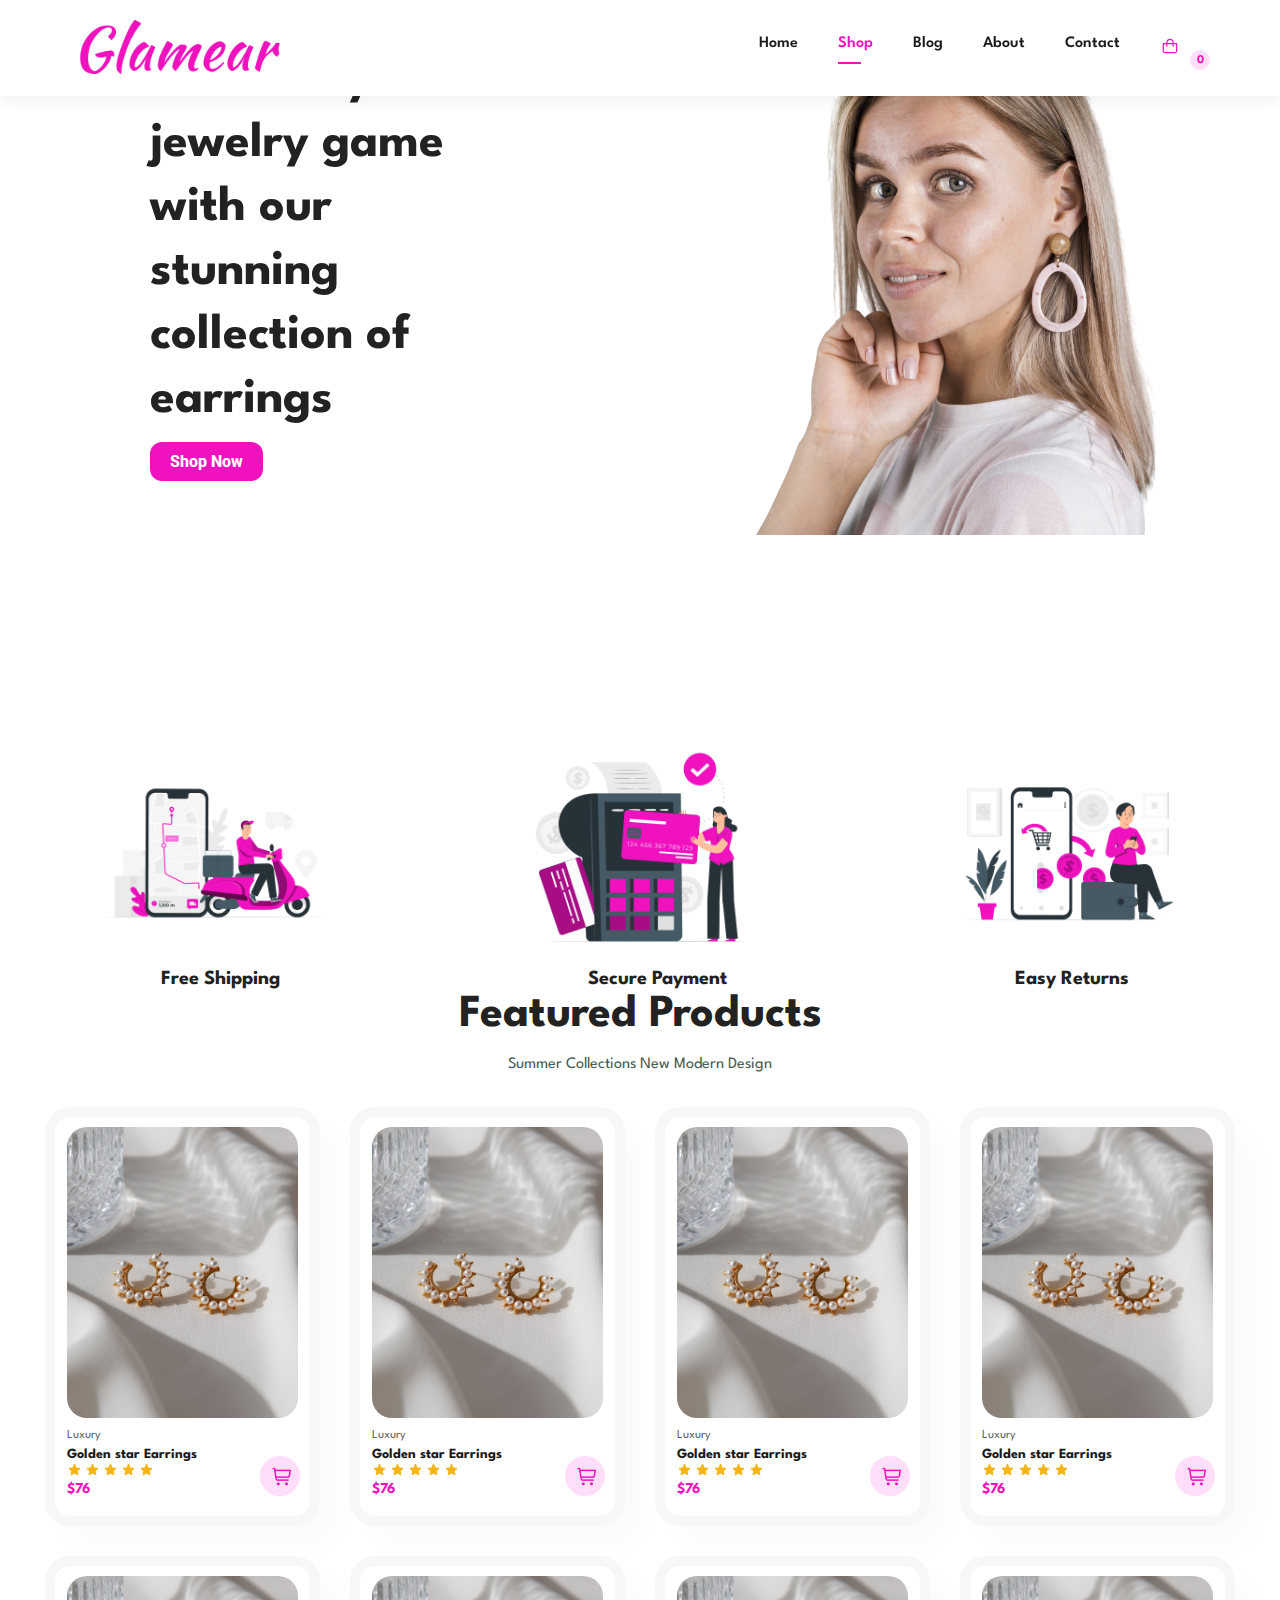
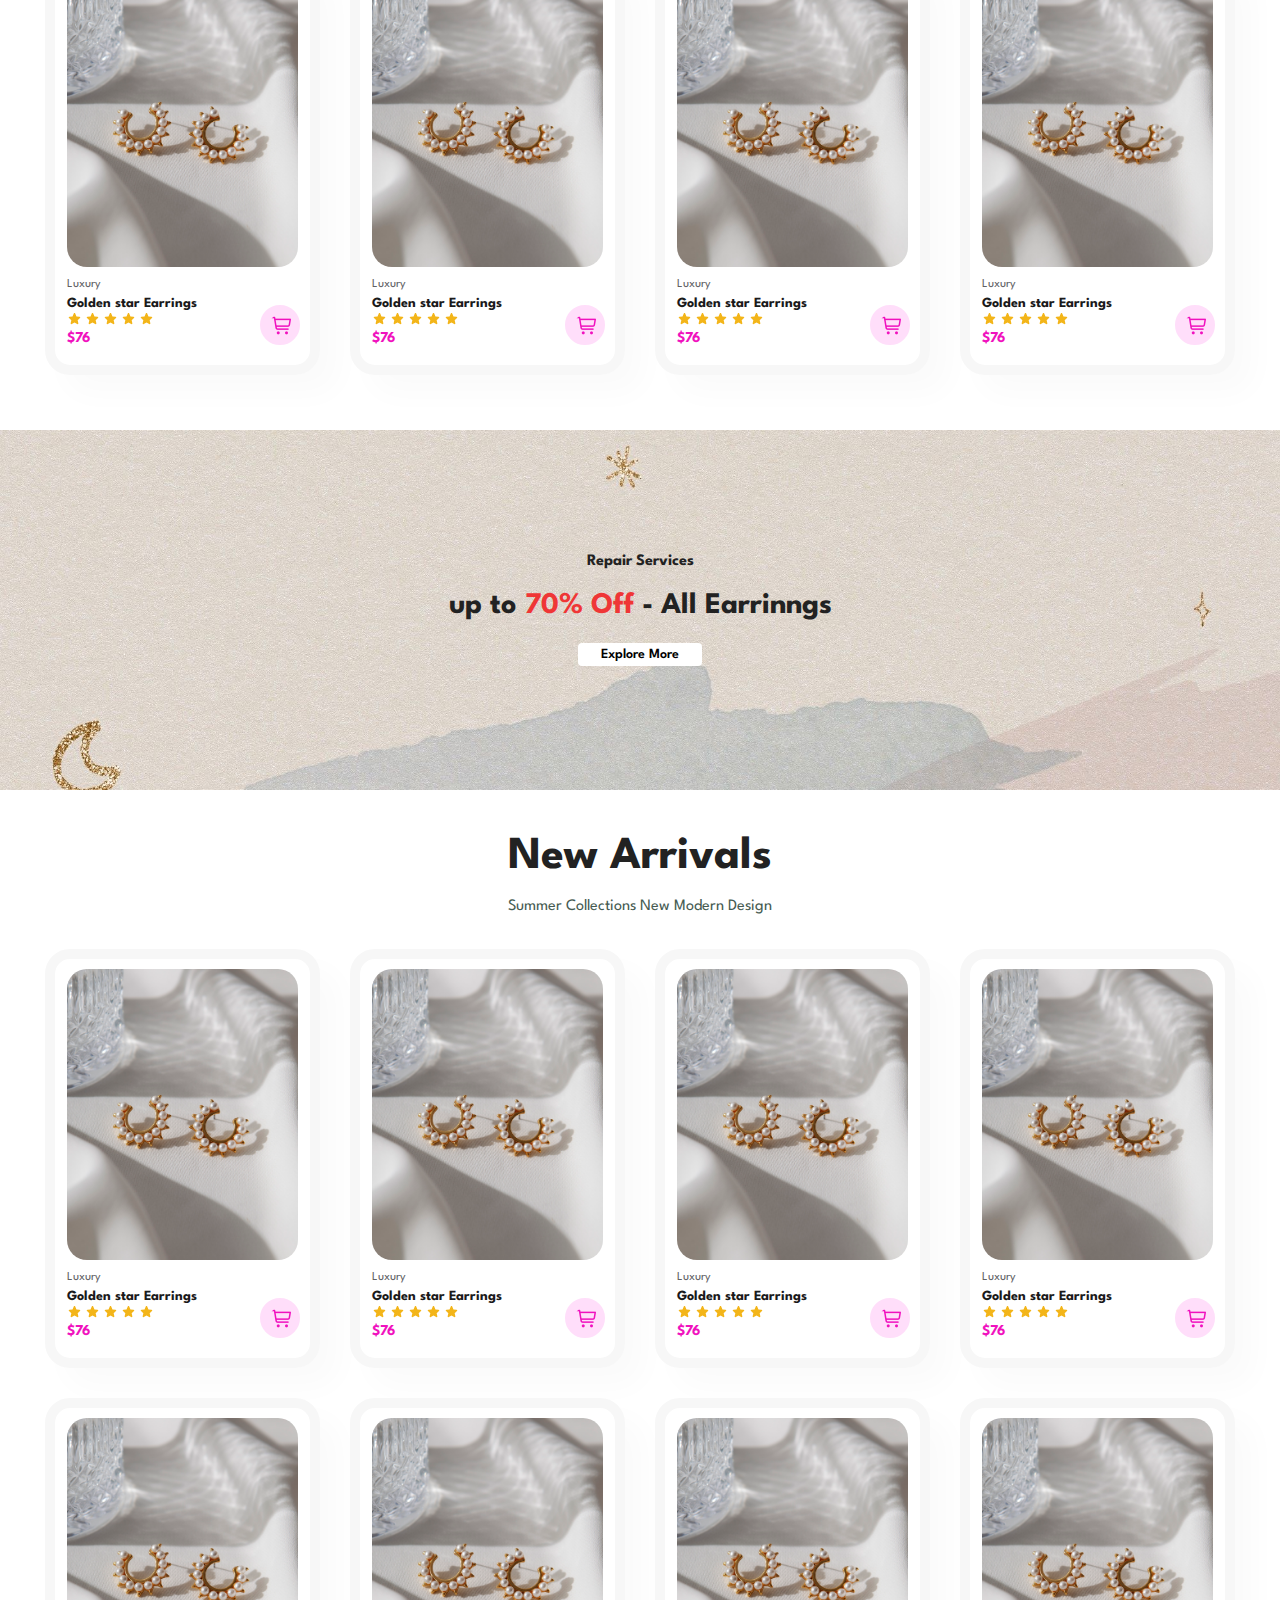
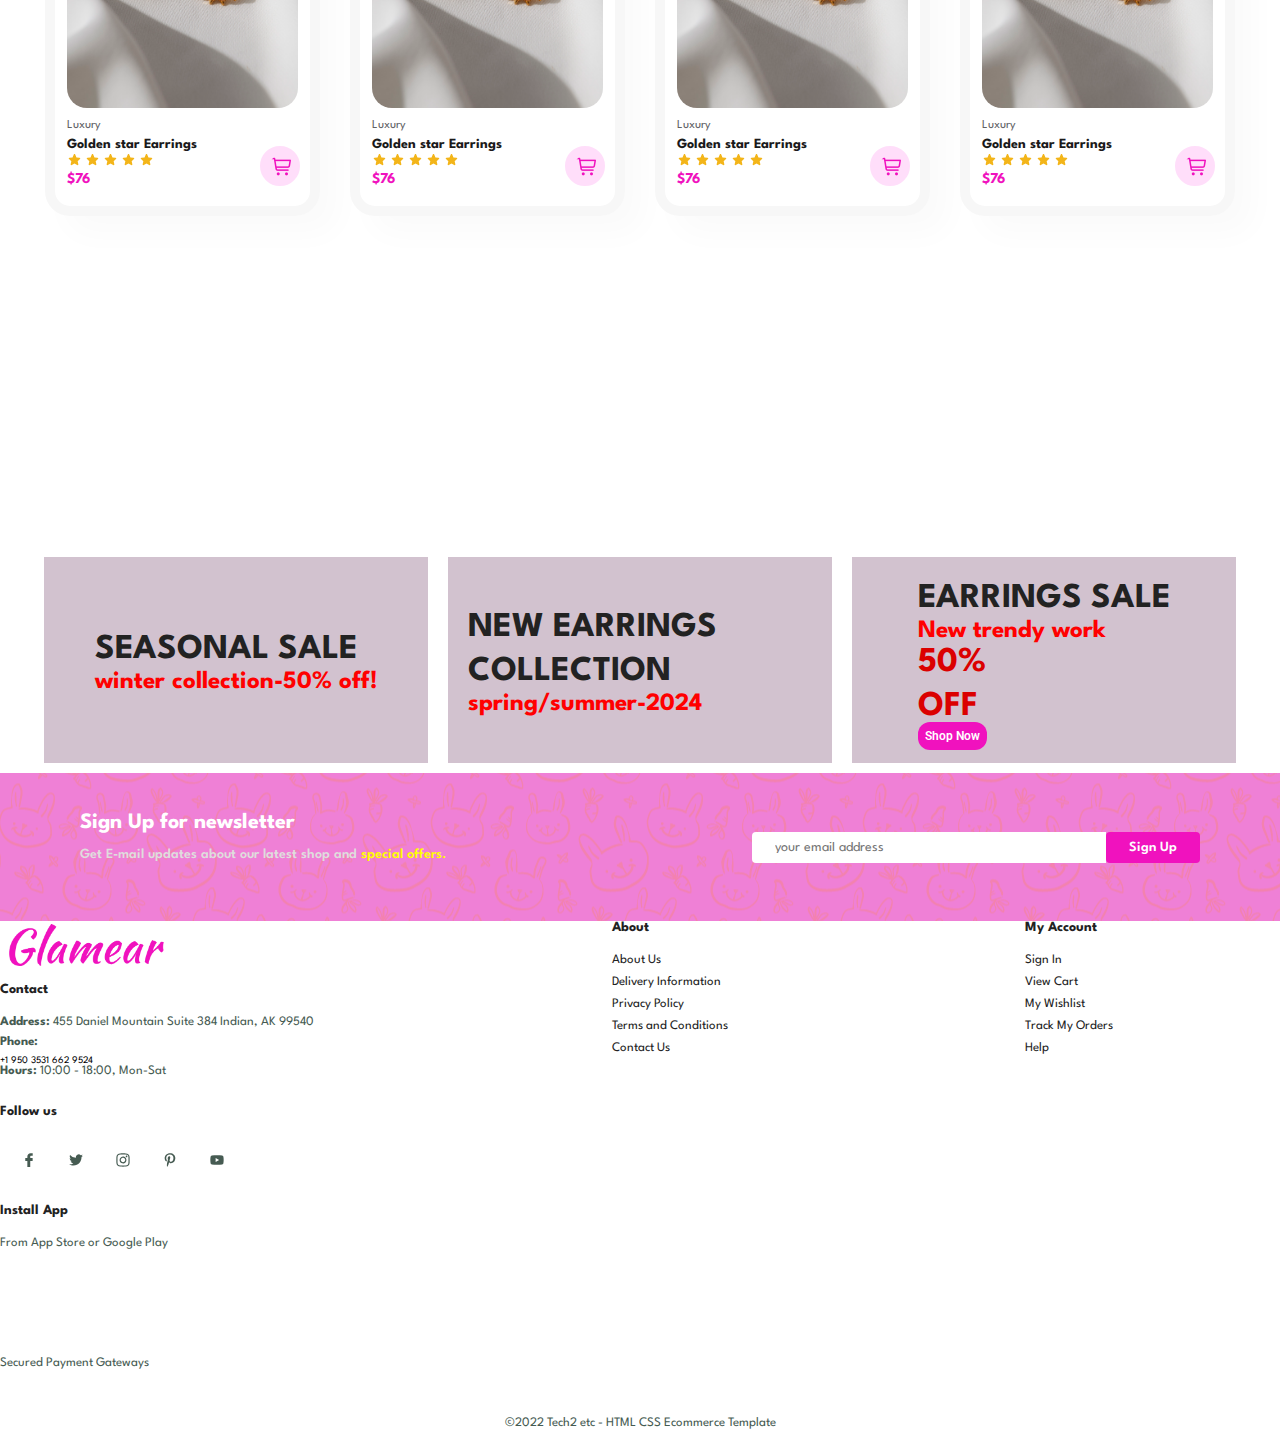
==== commit 1dcaa79c: ""Phone screen"" ====
--- a/index.html
+++ b/index.html
@@ -5,6 +5,10 @@
     <meta http-equiv="X-UA-Compatible" content="IE=edge" />
     <meta name="viewport" content="width=device-width, initial-scale=1.0" />
     <title>Document</title>
+    <link
+      rel="stylesheet"
+      href="https://fonts.googleapis.com/css2?family=Material+Symbols+Outlined:opsz,wght,FILL,GRAD@20..48,100..700,0..1,-50..200"
+    />
     <link rel="stylesheet" href="style.css" />
   </head>
   <body>
@@ -12,51 +16,26 @@
       <a href="#"><img src="Logo/Glamear_Logo.png" class="Logo" alt="Logo" /></a>
 
       <div>
-        <ul id="navbar">
-          <li><a class="active" href="index.html">Home</a></li>
-          <li><a href="Shop.html">Shop</a></li>
+        <ul id="navbar" class="">
+          <li><a  href="index.html">Home</a></li>
+          <li><a class="active" href="Shop.html">Shop</a></li>
           <li><a href="Blog.html">Blog</a></li>
-          <li><a href="About.html">About</a></li>
-          <li><a href="Contact.html">Contact</a></li>
-          <div id="shopping-bag">
-            <div><img src="FavIcons/shopping-bag.svg"></div>
-            <div class="Cartt">
-              <h2 class="cart-title">Your Cart</h2>
-              <div class="cart-content">
-                <div class="cart-box">
-                  <img src="All images/earring-1.jpg" alt="" class="cart-img">
-                  <div class="detail-box">
-                    <div class="cart-product-title">Earrings</div>
-                    <div class="cart-price">$76</div>
-                    <input type="number" value="1" class="cart-quantity">
-                    
-                  </div>
-                  <!--Remove Cart-->
-                  <div class="cart-remove"><img src="FavIcons/trash-alt.svg" alt="">
-                </div>
-              </div>
-            </div>
-              <!--Total-->
-              <div class="total">
-                <div class="total-title">Total</div>
-                <div class="total-price">$0</div>
-              </div>
-             <!--Buy Button-->
-             <button type="button" class="btn-buy">Buy Now</button>
-             <!--Cart Close-->
-             <div id="close-cart"><img src="FavIcons/remove.svg" alt=""></div>
-            </div>
-          </div>
-
-          <a href="#" id="close"><img src="FavIcons/close-sm.svg" alt=""></a>
+          <li><a href="about.html">About</a></li>
+          <a href="#" id="close-cart"><img src="FavIcons/close.png" alt=""></a>
+          <li><a href="contact.html">Contact</a></li>
+          <li id="shopping-bag">
+            <a href="cart.html"><img src="FavIcons/shopping-bag.svg" alt="" /></a>
+            <span id="cart-quantity">0</span>
+          </li>
         </ul>
-      </div>
-      <div id="mobile">
-        <a href="cart.html">style width="24px" alt=""
-        /></a>
         <div id="bar">
           <img src="FavIcons/outdent.svg" style width="34px" alt="" />
         </div>
+      </div>
+      <div id="mobile">
+        <a href="cart.html"><img src="All images/About.png" style width="24px" alt=""
+        /></a>
+        
       </div>
     </section>
 
@@ -498,12 +477,13 @@
       
       <div class="row">
         <div class="col-1of2">           
-           <div class="banner-box" class="banner-box__img">
+           <div class="banner-box" >
           <h4>crazy deals</h4>
           <h2>buy 1 get 1 free</h2>
           <span>The Elegant earrings is on sale at glamear</span>
           <button class="white">Learn More</button>
-        </div>  </div>
+        </div>  
+      </div>
         <div class="col-1of2">            
            <div class="banner-box banner-box2">
           <h4>spring/summer</h4>
@@ -512,9 +492,6 @@
           <button class="white">Collection</button>
         </div></div>
       </div>
-      
-
-
 
     </section>
 
@@ -522,14 +499,22 @@
       <div class="row">
         <div class="Box-col-1of3 B1">      
           <div class="banner-box">
-
+             <h1>Seasonal sale</h1>
+             <h2>winter collection-50% off!</h2>
         </div></div>
         <div class="Box-col-1of3 B2">      
-          <div class="banner-box banner-box2__img">
+          <div class="banner-box ">
+            <h1>New Earrings collection</h1>
+            <h2>spring/summer-2024</h2>
 
         </div></div>
         <div class="Box-col-1of3 B3">      
-          <div class="banner-box banner-box3">
+          <div class="banner-box">
+            <h1>Earrings Sale</h1>
+            <h2>New trendy work</h2>
+            <h1 class="red">50%</h1>
+            <h1 class="red">OFF</h1>
+            <span class="shopButton">Shop Now</span>
 
         </div></div>
       </div>
--- a/style.css
+++ b/style.css
@@ -9,7 +9,10 @@
 html {
   font-size: 62.5%;
 }
-
+.red{
+  color: rgb(219, 0, 0);
+  line-height: 1rem;
+}
 h1 {
   font-size: 5rem;
   line-height: 6.4rem;
@@ -108,11 +111,23 @@
   height: 5.4rem;
   color: #f814bc;
 }
+#navbar #close-cart img{
+  height: 2rem;
+  width: 2rem;
+  display: none;
+}
 #navbar a img {
   height: 2rem;
   color: #f814bc;
-}
-
+ 
+}
+#navbar{
+  display: flex;
+}
+
+#bar{
+  display: none;
+}
 /* header */
 #header {
   display: flex;
@@ -126,11 +141,7 @@
   top: 0;
   left: 0;
 }
-#navbar {
-  display: flex;
-  align-items: center;
-  justify-content: center;
-}
+
 #navbar li {
   list-style: none;
   padding: 0 2rem;
@@ -216,11 +227,14 @@
 }
 #close-cart {
   position: absolute;
-  top: 1rem;
-  right: 0.8rem;
+  top: 5rem;
+right: 5.8rem;
   font-size: 2rem;
   color: #1a1a1a;
   cursor: pointer;
+  width: 2rem;
+  height: 2rem;
+ 
 }
 .Cartt {
   position: fixed;
@@ -470,6 +484,7 @@
   background-position: center;
   padding: 9rem;
 }
+
 #sm-Banner .banner-box2 {
   background-image: url("All\ images/banner2.jpg");
 }
@@ -495,29 +510,53 @@
   border: 0.1rem solid #f012be;
   color: white;
 }
-
-#banner-3 {
-  padding: 0 8rem;
-}
-#banner-3 .banner-box {
-  width: 100%;
-  height: 100%;
-  background-image: url("All\ images/1.jpg");
-  background-size: cover;
-  background-position: center;
-  padding: 11rem;
-  margin-bottom: 2rem;
-}
-#banner-3 .banner-box2__img {
-  background-image: url("All\ images/2.jpg");
-  background-color: rgba(255, 255, 255, 0.25);
-}
-
-#banner-3 .banner-box3 {
-  background-image: url("All\ images/3.jpg");
-  background-color: rgba(255, 255, 255, 0.25);
-}
-
+.Box-col-1of3 .banner-box {
+  padding: 2rem;
+}
+.Box-col-1of3 {
+  width: 30%;
+  display: grid;
+  margin: 1rem 1rem;
+}
+.banner-box {
+  align-self: center;
+  justify-self: center;
+}
+.banner-box h1 {
+  font-size: 3.5rem;
+  line-height: 4.4rem;
+  text-transform: uppercase;
+}
+.Box-col-1of3 .banner-box h2 {
+  font-size: 2.5rem;
+  color: red;
+  line-height: 2rem;
+}
+.B1 {
+  background-color: #d2c2cf;
+}
+.B2 {
+  background-color: #d2c2cf;
+}
+.B3 {
+  background-color: #d2c2cf;
+  text-align: left;
+}
+.shopButton{
+ 
+  font-size: 1.2rem;
+  border: none;
+  cursor: pointer;
+
+  background-color: #f012be;
+  color: #fff;
+  border-radius: 1.2rem;
+  font-weight: 600;
+  font-family: "Roboto", sans-serif;
+
+  padding: 0.7rem 0.7rem;
+
+}
 #newsletter {
   display: flex;
   justify-content: space-between;
@@ -567,10 +606,10 @@
 }
 .col img {
   width: 15.5rem;
-  margin-bottom: 1rem;
+  margin-bottom: 2rem;
   position: relative;
-  top: -7%;
-  left: -8%;
+  top: 1%;
+  left: 3%;
 }
 
 footer {
@@ -611,8 +650,6 @@
   cursor: pointer;
 }
 
-footer .install .row img {
-}
 footer .follow i:hover,
 footer a:hover {
   color: #f012be;
@@ -1265,6 +1302,50 @@
     flex-basis: calc(43% - 2rem); /* Two columns, each with 50% basis */
     margin: 2rem; /* Adjust margin as needed */
   }
+  #header a img {
+    height: 4.4rem;
+    color: #f814bc;
+    margin-left: -4rem;
+  }
+#navbar{
+  display: none;
+}
+#navbar #close-cart img{
+ 
+  display: block;
+}
+#bar img{
+  margin-left: 8rem;
+}
+#navbar {
+  display: flex;
+  flex-direction: column;
+  align-items: flex-start;
+  justify-content: flex-start;
+  position: fixed;
+  top: 0;
+  right: -300px;
+  height: 100vh;
+  width: 300px;
+  background-color: #ffffff;
+  box-shadow: 0 40px 60px rgba(0, 0, 0, 0.01);
+  padding: 80px 0 0 10px;
+  transition: 0.3s;
+}
+
+#navbar.navActive{
+  right: 0;
+}
+  #navbar li {
+    margin-bottom: 25px;
+  }
+  #bar{
+    display: block;
+  }
+  #navbar a img{
+    display: block;
+  }
+  
   #header .logo {
     width: 2.5rem;
   }
@@ -1292,14 +1373,65 @@
   }
   #feature h4 {
     margin-left: 2.5rem;
-    }
-    h4 {
+  }
+  h4 {
     font-size: 1.5rem;
-}
-#product1 {
-  text-align: center;
-  margin-top: 2rem;
-}
+  }
+  #product1 {
+    text-align: center;
+    margin-top: 2rem;
+  }
+  #product1 .pro .cart {
+    border-radius: 3rem;
+bottom: 0.1rem;
+  }
+  .row .col-1of2 {
+    width: calc((100% - 6rem) / 1);
+  }
+  #sm-Banner .banner-box {
+    background-position: right;
+    padding: 4rem;
+  }
+
+  #banner-3 {
+    padding: 0;
+  }
+
+  .Box-col-1of3 .banner-box {
+    padding: 1.5rem;
+    width: 100%;
+  }
+  .banner-box h1 {
+    font-size: 2rem;
+    line-height: 2.4rem;
+  }
+  .Box-col-1of3 .banner-box h2 {
+    font-size: 1.5rem;
+    color: red;
+    line-height: 1.5rem;
+  }
+  .Box-col-1of3 {
+    margin: 0.5rem 0.2rem;
+  }
+  .B1 {
+    background-color: #d2c2cf;
+  }
+  .B2 {
+    background-color: #d2c2cf;
+  }
+  .B3 {
+    background-color: #d2c2cf;
+  }
+  .col img {
+    width: 12.5rem;
+    top: 1%;
+    left: 3%;
+  }
+
+  footer .col {
+    margin: 0;
+    padding: 4rem;
+  }
 }
 @media (max-width: 75em) {
   .row .col-1of3 {
@@ -1309,8 +1441,6 @@
 }
 /* >1200-->Bigger screens*/
 @media (min-width: 112.5em) {
-  .row .col-1of3 {
-  }
   #header .logo {
     width: 12rem;
   }
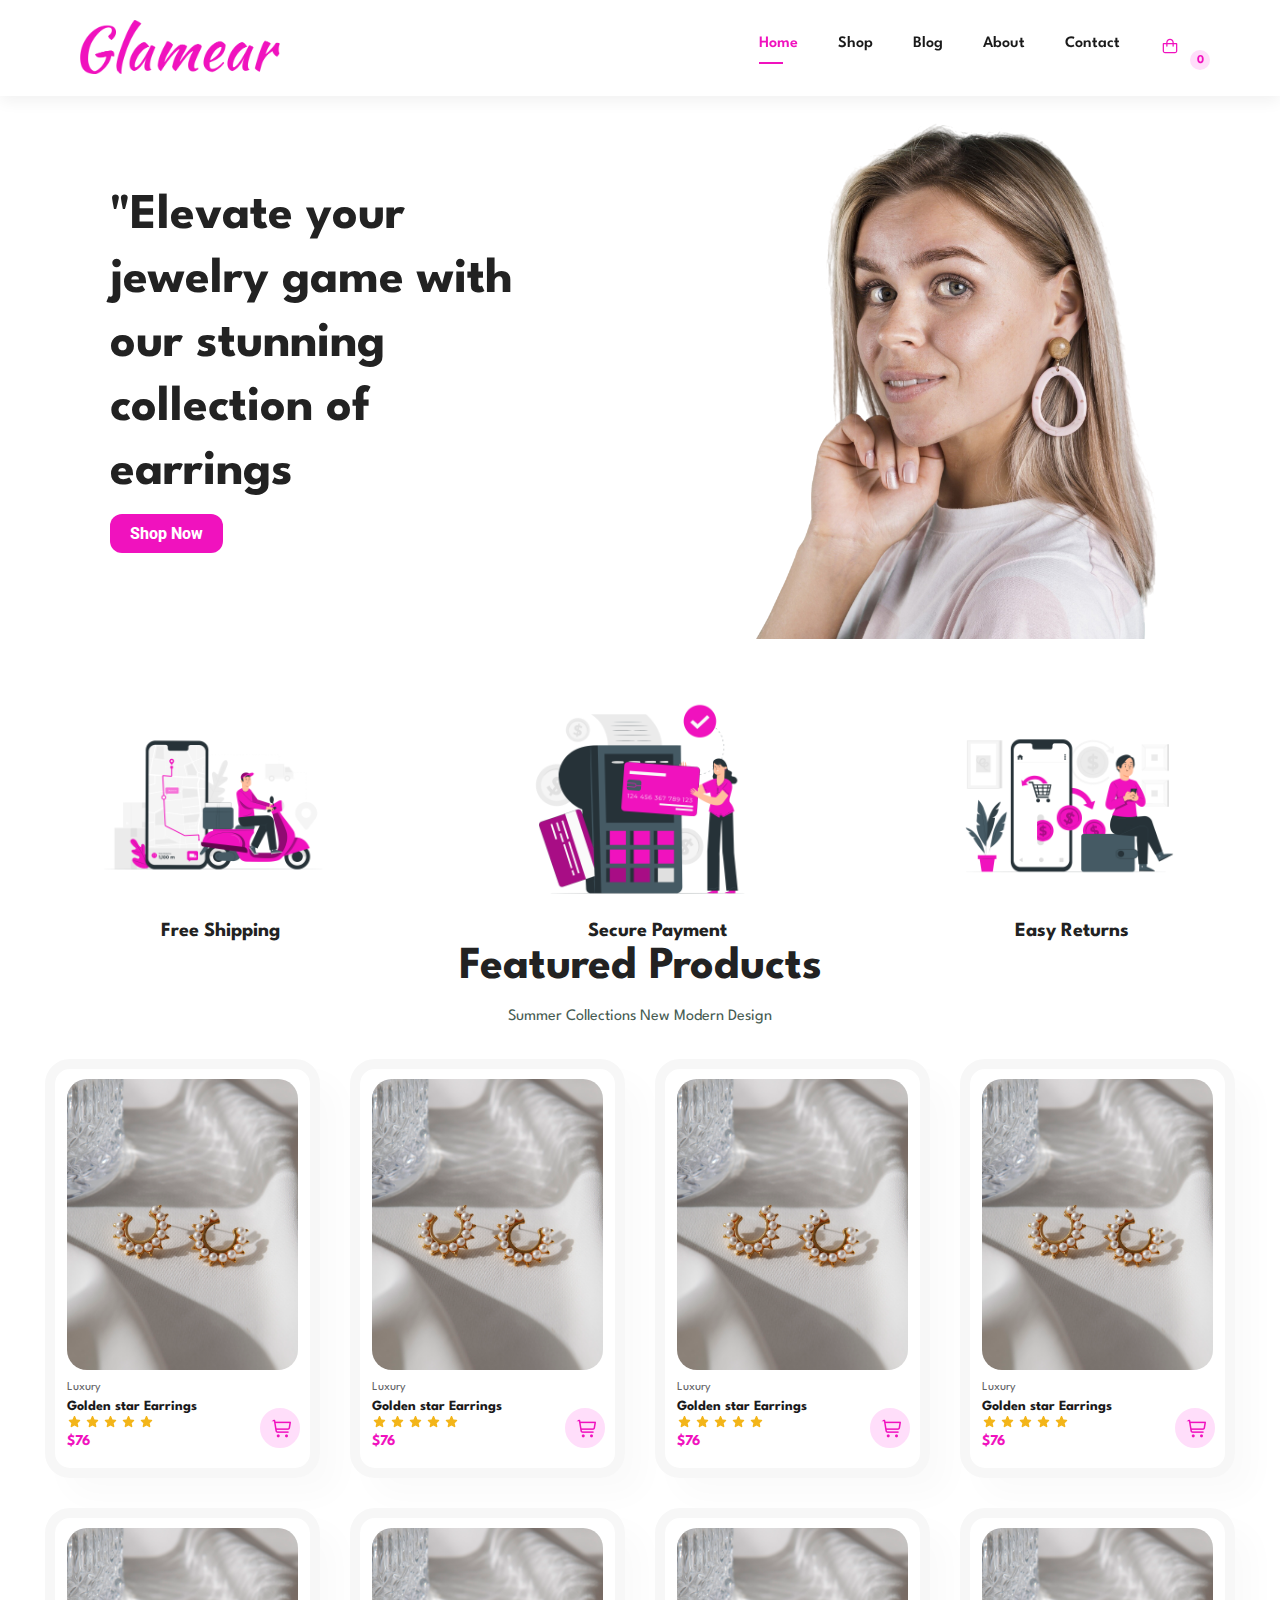
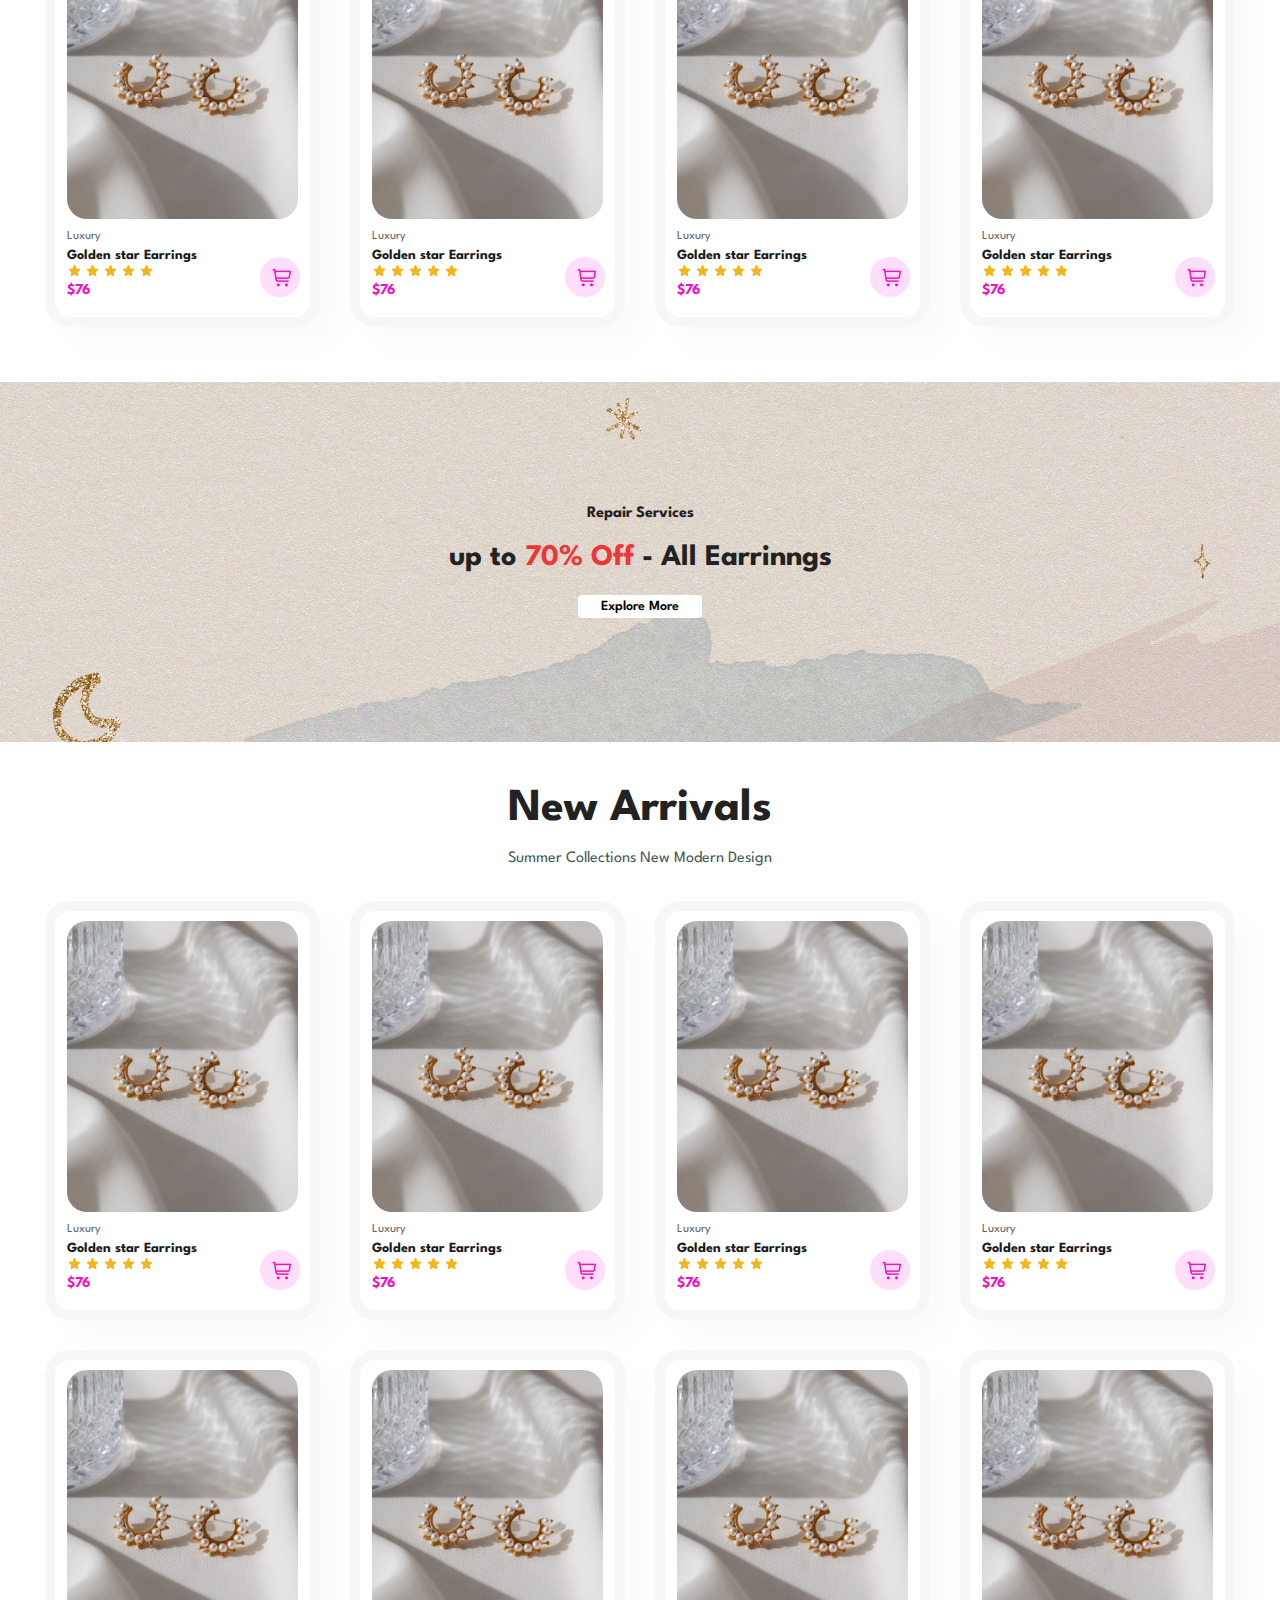
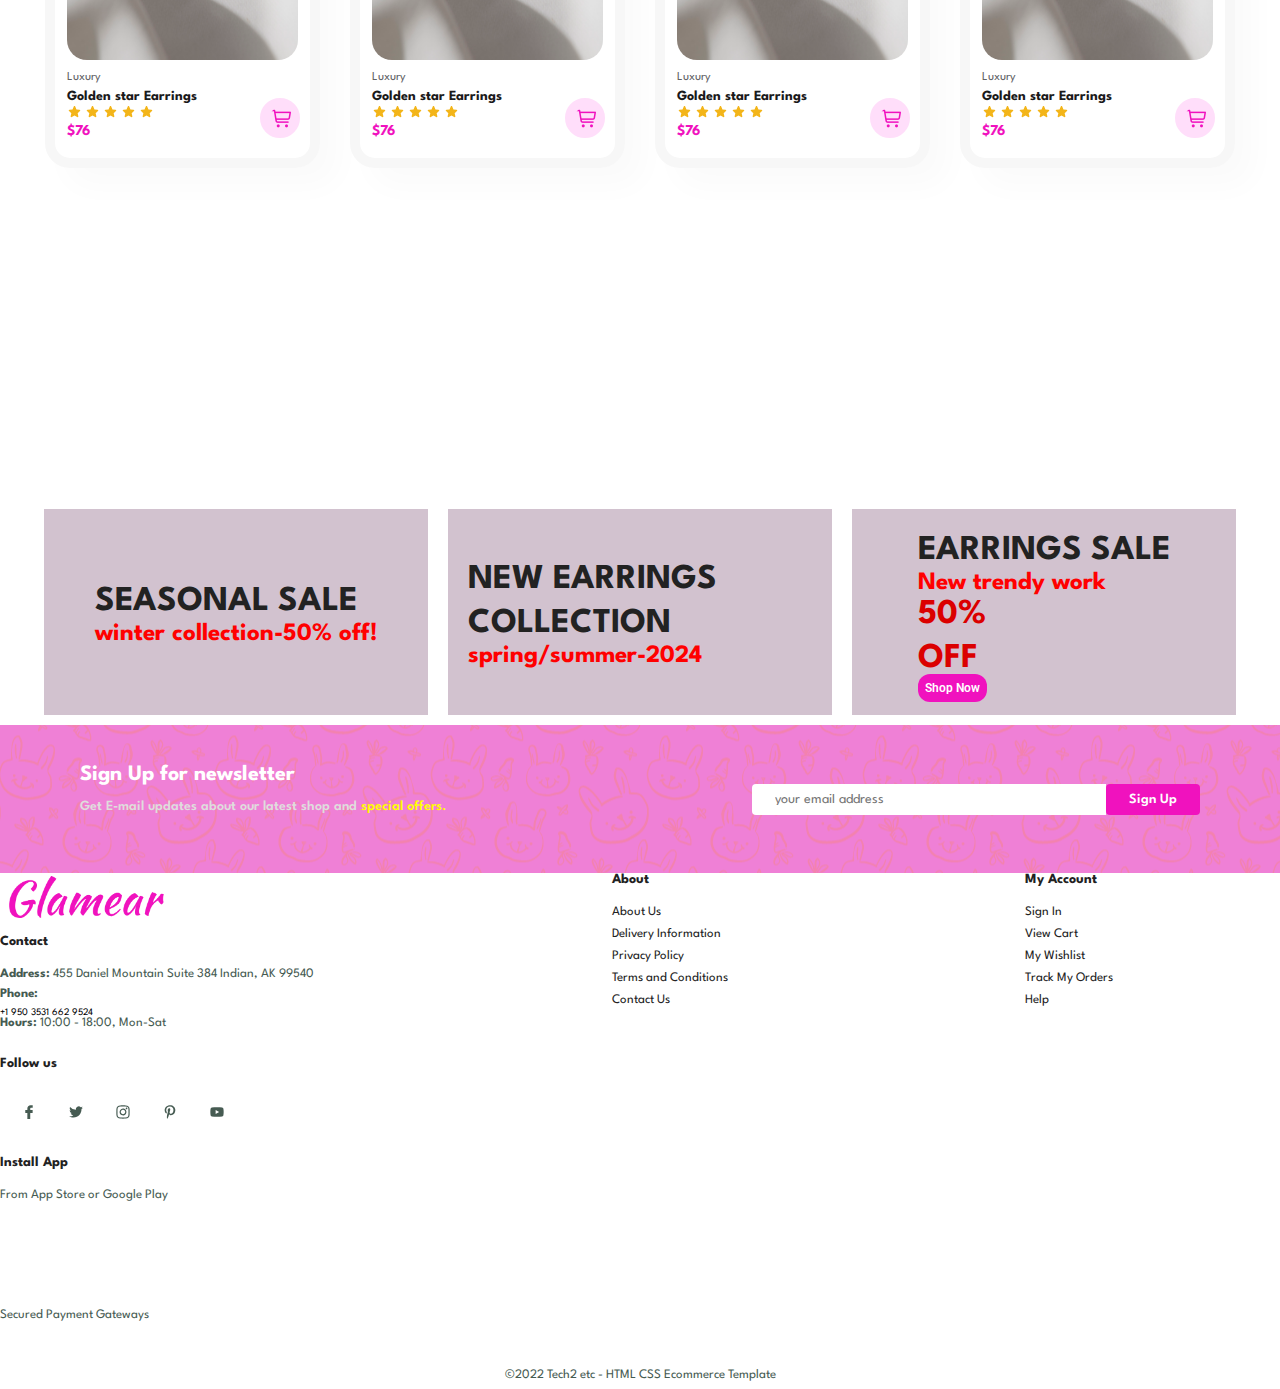
==== commit ec3174af: "Some Changes" ====
--- a/index.html
+++ b/index.html
@@ -17,8 +17,8 @@
 
       <div>
         <ul id="navbar" class="">
-          <li><a  href="index.html">Home</a></li>
-          <li><a class="active" href="Shop.html">Shop</a></li>
+          <li><a  class="active" href="index.html">Home</a></li>
+          <li><a href="Shop.html">Shop</a></li>
           <li><a href="Blog.html">Blog</a></li>
           <li><a href="about.html">About</a></li>
           <a href="#" id="close-cart"><img src="FavIcons/close.png" alt=""></a>
--- a/style.css
+++ b/style.css
@@ -298,7 +298,7 @@
   /* background-color: yellow; */
   display: grid;
   grid-template-columns: 50% 50%;
-  grid-template-rows: 50% 50%;
+  grid-template-rows: 100% 100%;
 }
 
 #hero {
@@ -310,7 +310,7 @@
   /* background-color: #dc0dac; */
   align-self: center;
   justify-self: center;
-  padding: 12rem;
+  padding: 8rem;
   margin-left: 3rem;
 }
 
@@ -344,7 +344,7 @@
   border-radius: 1.2rem;
 }
 #feature {
-  margin-top: -3.5rem;
+  margin-top: 4.5rem;
   display: flex;
   justify-content: space-around;
 }
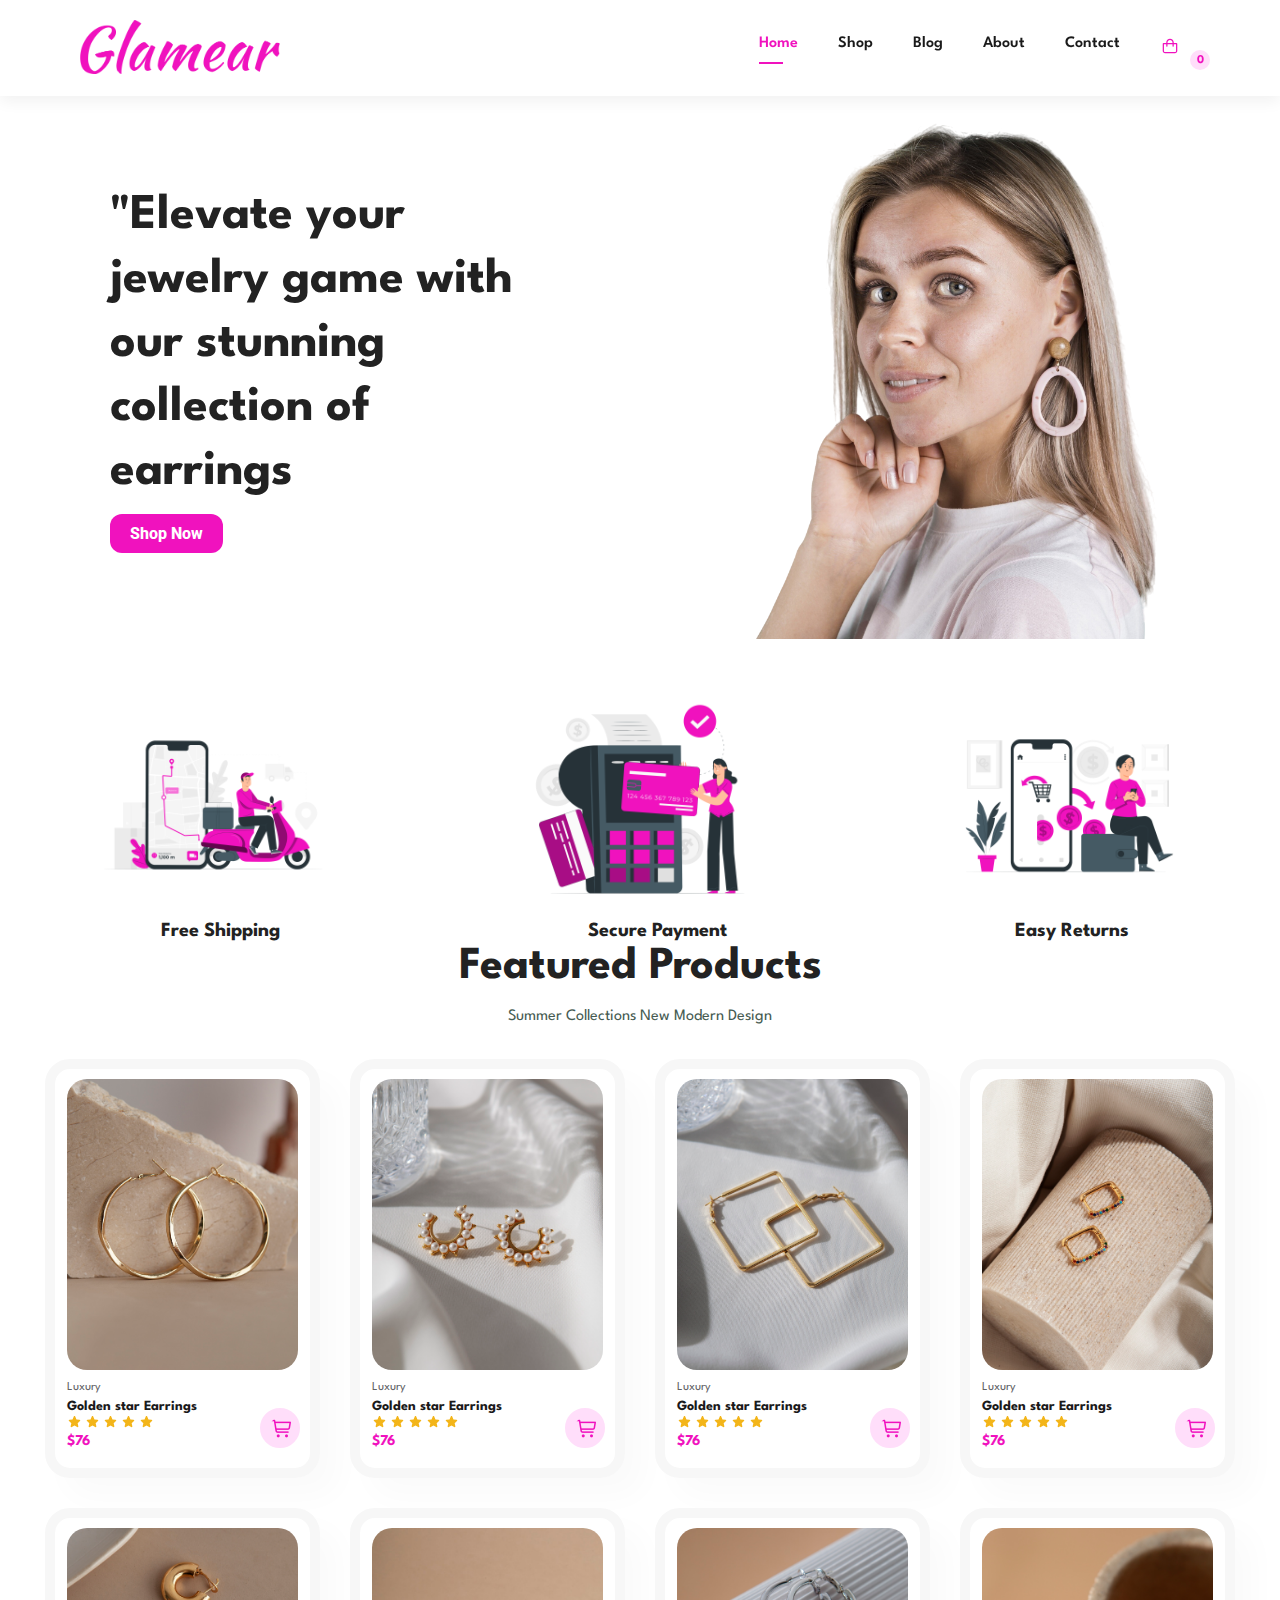
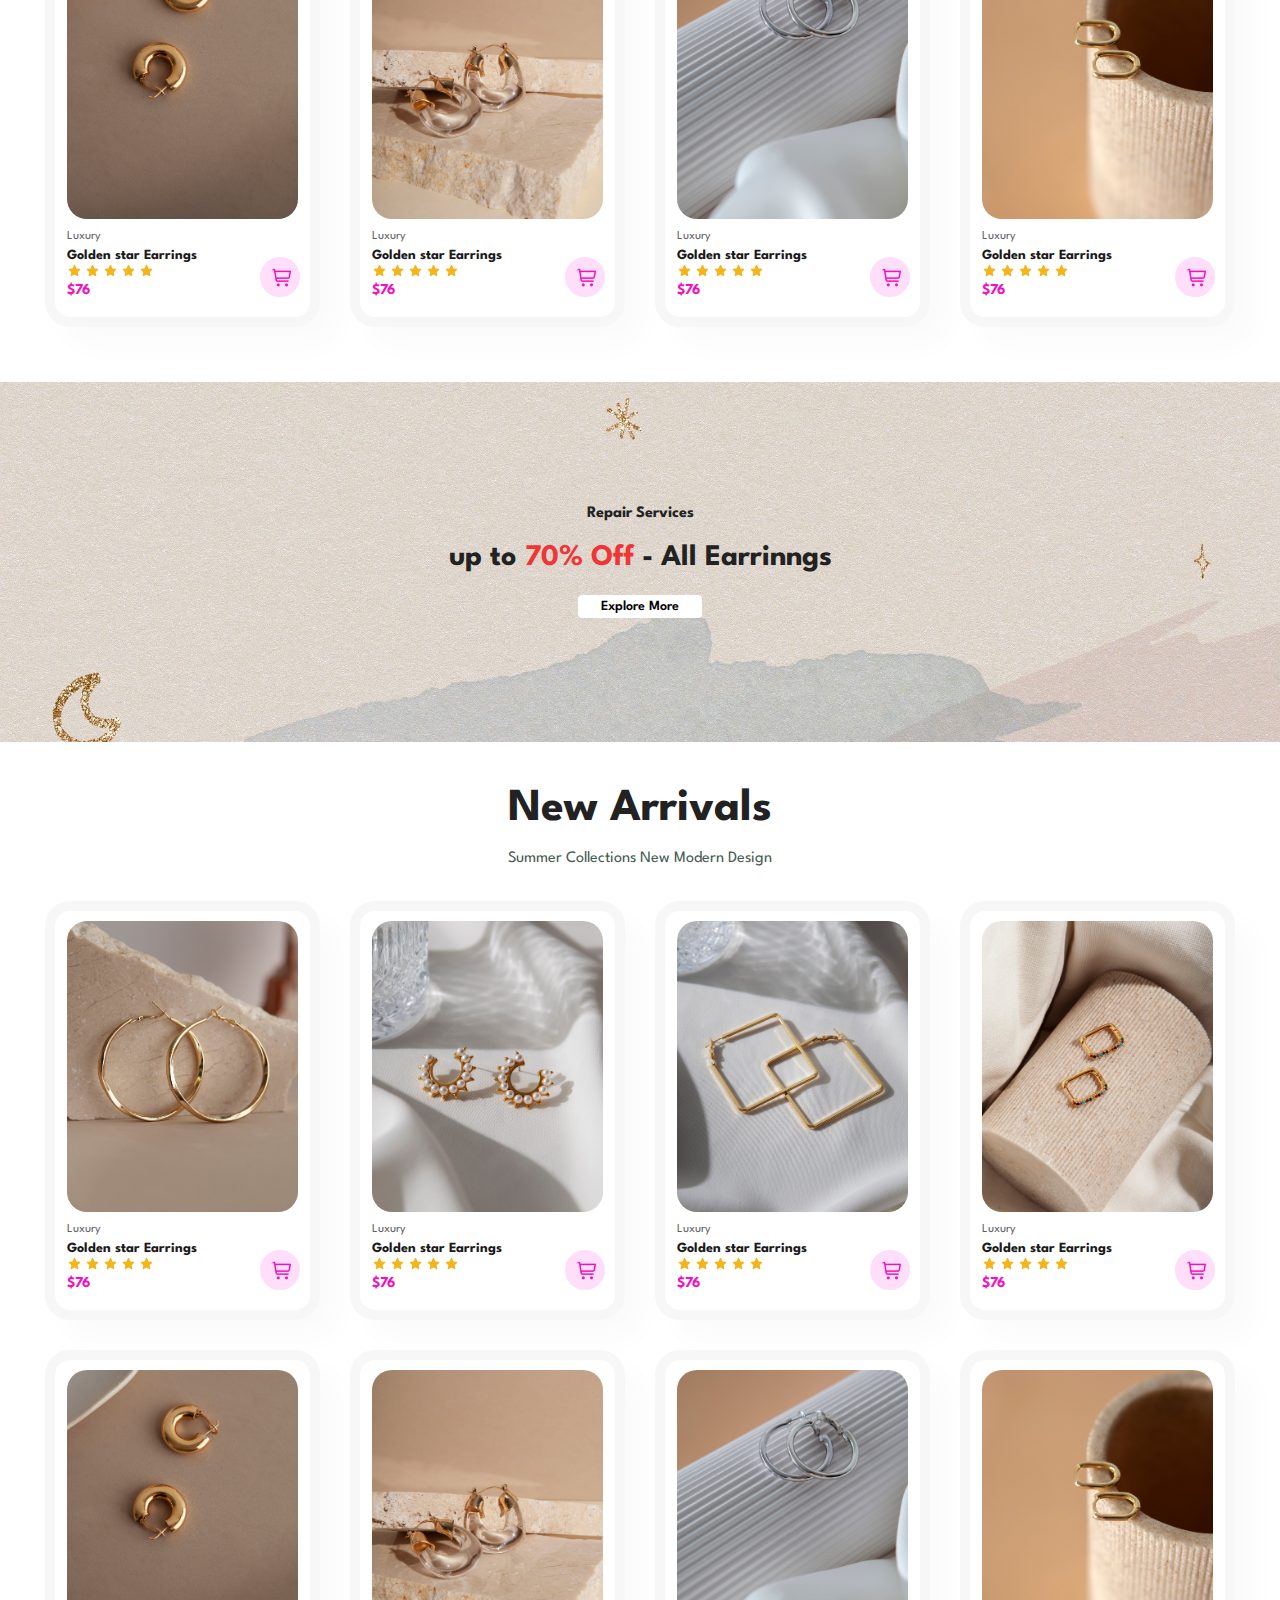
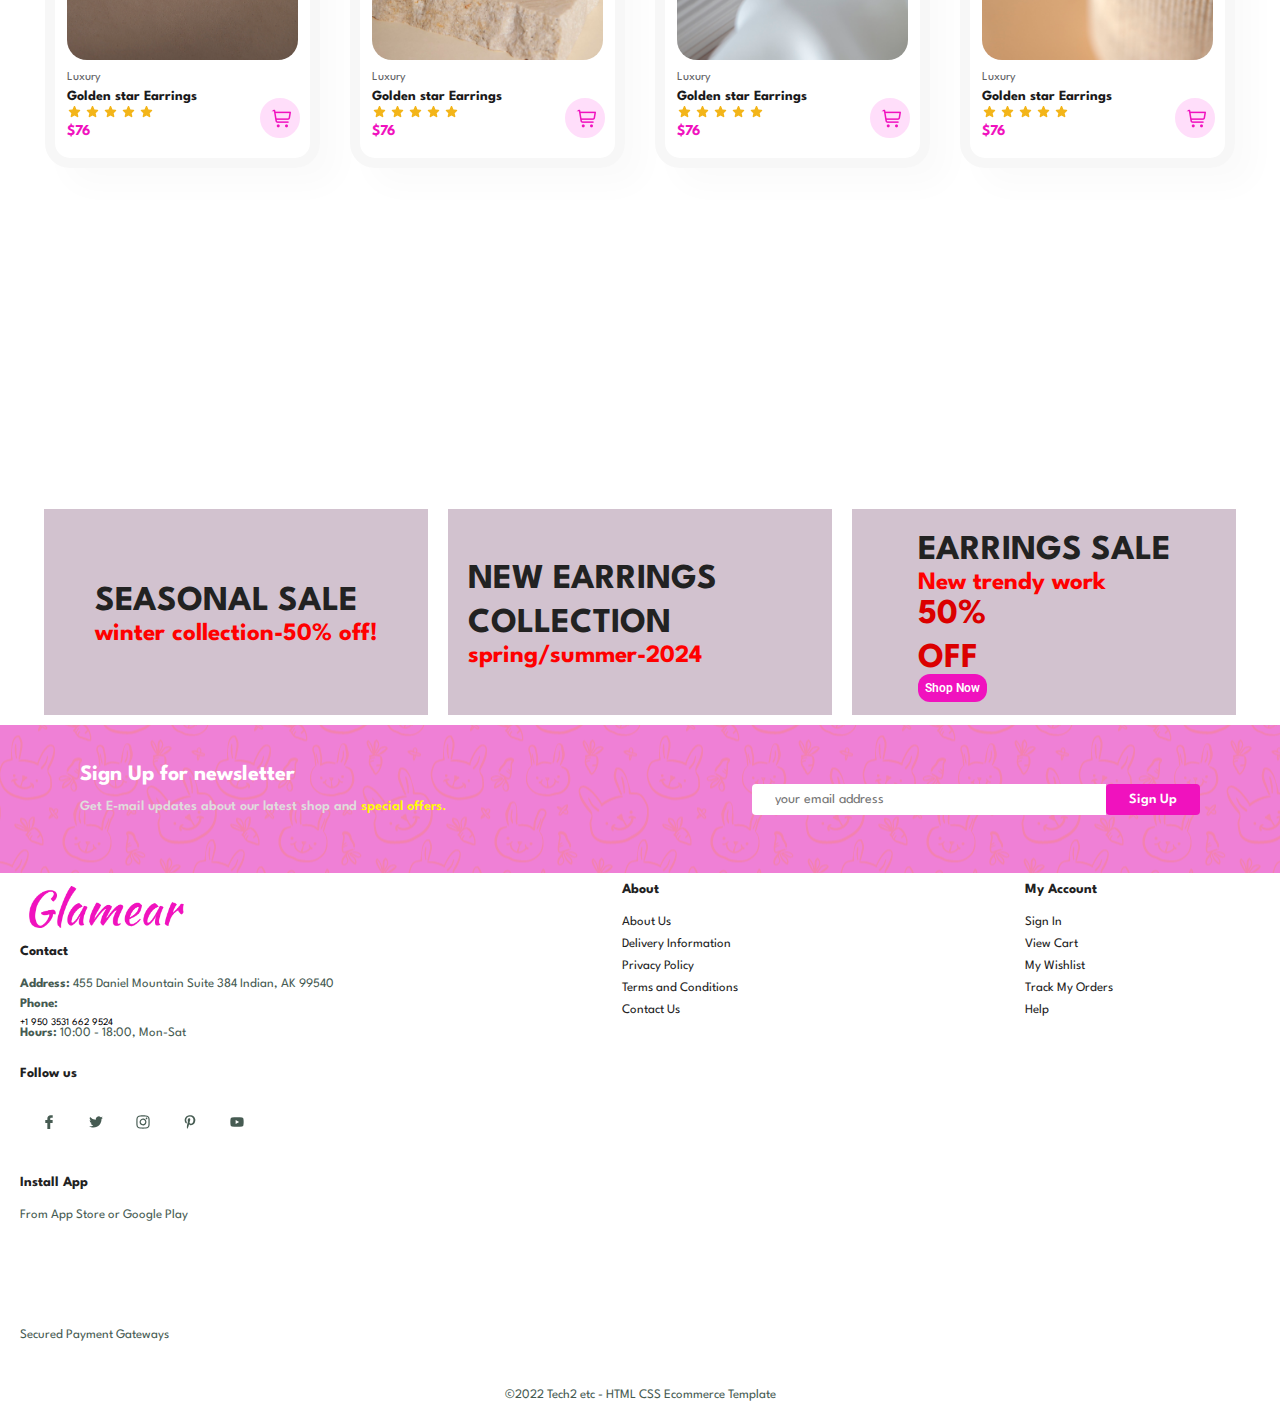
==== commit 5399cf7d: "Some Changes" ====
--- a/index.html
+++ b/index.html
@@ -69,7 +69,7 @@
         <div class="row">
           <div class="col-1of3">        
             <div class="pro">
-            <img src="All images/earring-2.jpg" alt="" />
+            <img src="All images/earring-1.jpg" alt="" />
             <div class="des">
               <span>Luxury</span>
               <h5>Golden star Earrings</h5>
@@ -117,7 +117,7 @@
 
 
           <div class="col-1of3">        <div class="pro">
-            <img src="All images/earring-2.jpg" alt="" />
+            <img src="All images/earring-3.jpg" alt="" />
             <div class="des">
               <span>Luxury</span>
               <h5>Golden star Earrings</h5>
@@ -139,7 +139,7 @@
             </div>
         </div></div>
           <div class="col-1of3">        <div class="pro">
-            <img src="All images/earring-2.jpg" alt="" />
+            <img src="All images/earring-4.png" alt="" />
             <div class="des">
               <span>Luxury</span>
               <h5>Golden star Earrings</h5>
@@ -162,7 +162,7 @@
         </div></div>
 
         <div class="col-1of3">        <div class="pro">
-          <img src="All images/earring-2.jpg" alt="" />
+          <img src="All images/earring-5.jpg" alt="" />
           <div class="des">
             <span>Luxury</span>
             <h5>Golden star Earrings</h5>
@@ -184,7 +184,7 @@
           </div>
       </div></div>
       <div class="col-1of3">        <div class="pro">
-        <img src="All images/earring-2.jpg" alt="" />
+        <img src="All images/earring-6.jpg" alt="" />
         <div class="des">
           <span>Luxury</span>
           <h5>Golden star Earrings</h5>
@@ -207,7 +207,7 @@
     </div></div>
 
     <div class="col-1of3">        <div class="pro">
-      <img src="All images/earring-2.jpg" alt="" />
+      <img src="All images/earring-7.jpg" alt="" />
       <div class="des">
         <span>Luxury</span>
         <h5>Golden star Earrings</h5>
@@ -230,7 +230,7 @@
   </div></div>
 
   <div class="col-1of3">        <div class="pro">
-    <img src="All images/earring-2.jpg" alt="" />
+    <img src="All images/earring-8.jpg" alt="" />
     <div class="des">
       <span>Luxury</span>
       <h5>Golden star Earrings</h5>
@@ -281,7 +281,7 @@
         <div class="row">
           <div class="col-1of3">        
             <div class="pro">
-            <img src="All images/earring-2.jpg" alt="" />
+            <img src="All images/earring-1.jpg" alt="" />
             <div class="des">
               <span>Luxury</span>
               <h5>Golden star Earrings</h5>
@@ -329,7 +329,7 @@
 
       <div class="col-1of3">        
         <div class="pro">
-        <img src="All images/earring-2.jpg" alt="" />
+        <img src="All images/earring-3.jpg" alt="" />
         <div class="des">
           <span>Luxury</span>
           <h5>Golden star Earrings</h5>
@@ -352,7 +352,7 @@
     </div></div>
     
           <div class="col-1of3">        <div class="pro">
-            <img src="All images/earring-2.jpg" alt="" />
+            <img src="All images/earring-4.png" alt="" />
             <div class="des">
               <span>Luxury</span>
               <h5>Golden star Earrings</h5>
@@ -376,7 +376,7 @@
 
         <div class="col-1of3">        
           <div class="pro">
-          <img src="All images/earring-2.jpg" alt="" />
+          <img src="All images/earring-5.jpg" alt="" />
           <div class="des">
             <span>Luxury</span>
             <h5>Golden star Earrings</h5>
@@ -400,7 +400,7 @@
 
       <div class="col-1of3">        
         <div class="pro">
-        <img src="All images/earring-2.jpg" alt="" />
+        <img src="All images/earring-6.jpg" alt="" />
         <div class="des">
           <span>Luxury</span>
           <h5>Golden star Earrings</h5>
@@ -424,7 +424,7 @@
 
     <div class="col-1of3">        
       <div class="pro">
-      <img src="All images/earring-2.jpg" alt="" />
+      <img src="All images/earring-7.jpg" alt="" />
       <div class="des">
         <span>Luxury</span>
         <h5>Golden star Earrings</h5>
@@ -447,7 +447,7 @@
   </div></div>
   
         <div class="col-1of3">        <div class="pro">
-          <img src="All images/earring-2.jpg" alt="" />
+          <img src="All images/earring-8.jpg" alt="" />
           <div class="des">
             <span>Luxury</span>
             <h5>Golden star Earrings</h5>
--- a/style.css
+++ b/style.css
@@ -621,8 +621,7 @@
   display: flex;
   flex-direction: column;
   align-items: flex-start;
-  margin-bottom: 2rem;
-  margin-right: 16.7rem;
+  margin: 1rem 16.7rem 2rem 2rem;
 }
 footer .col-install p img {
   width: 16.5rem;
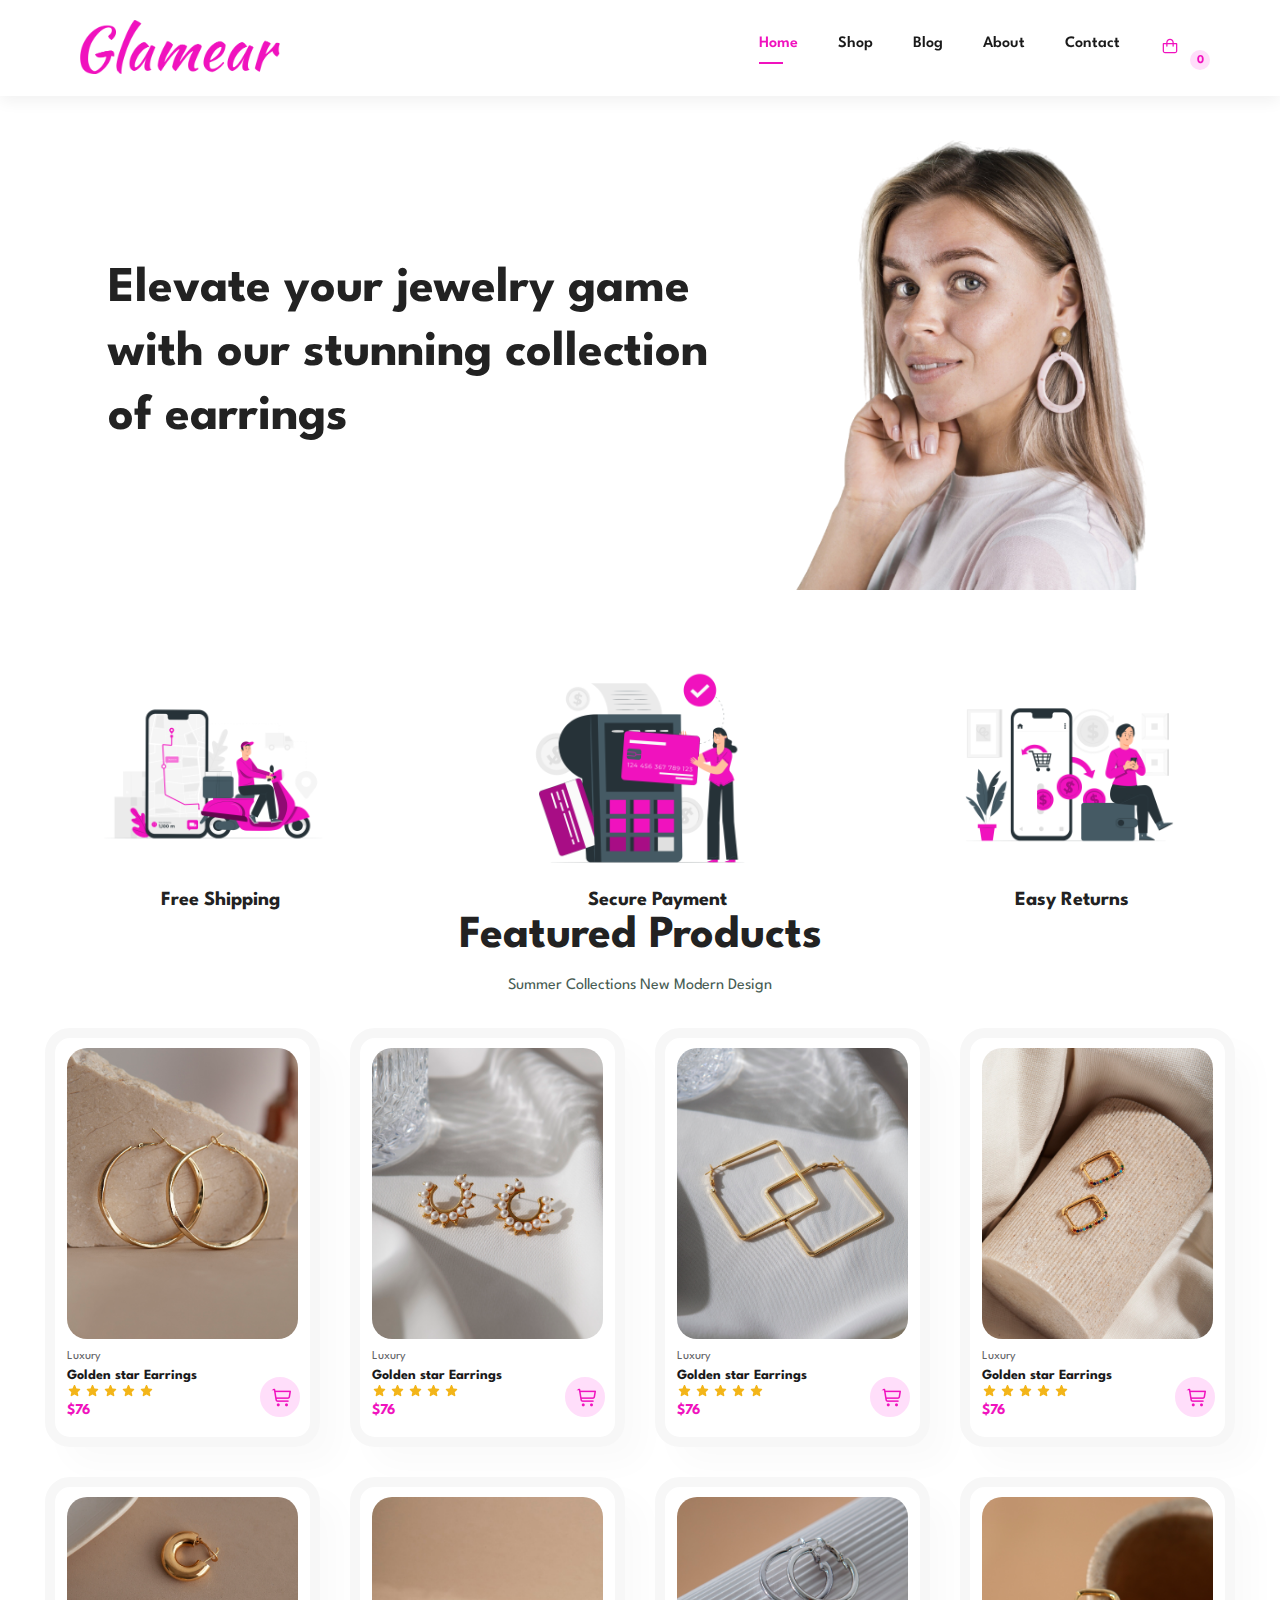
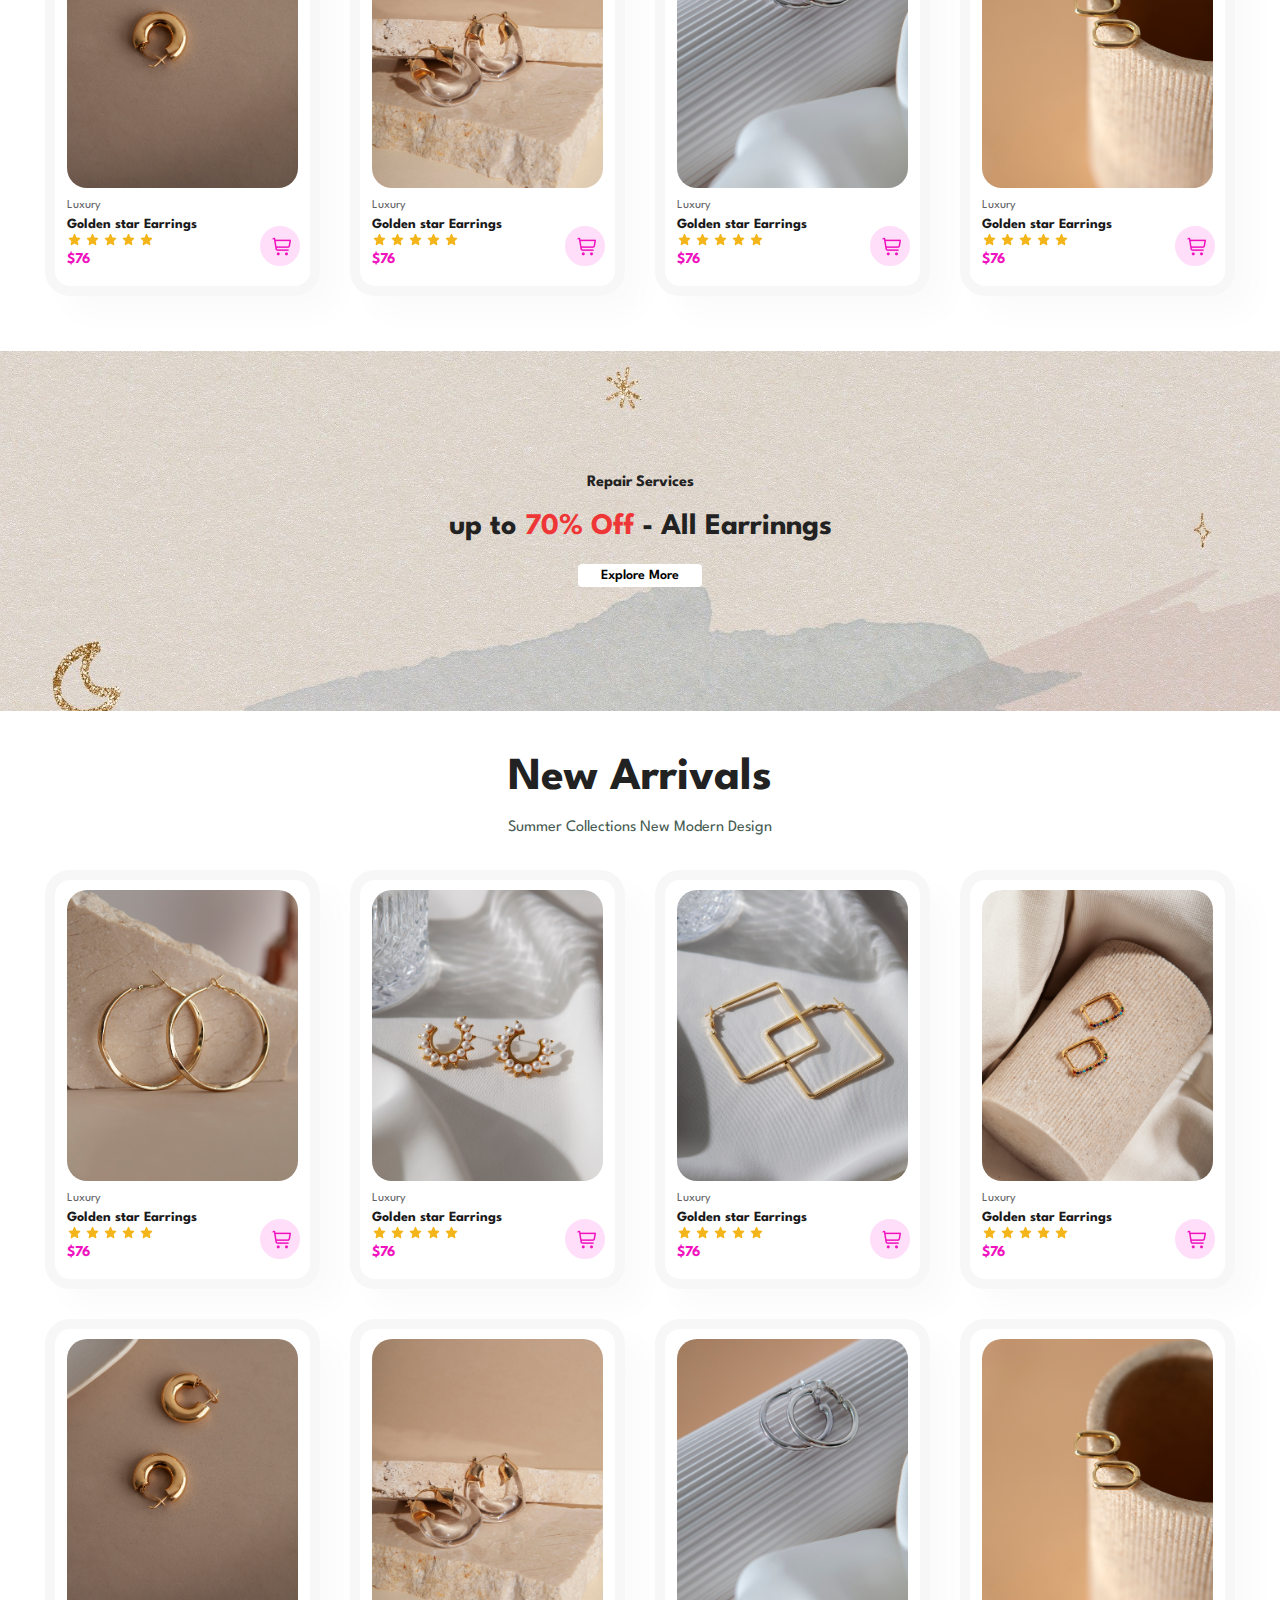
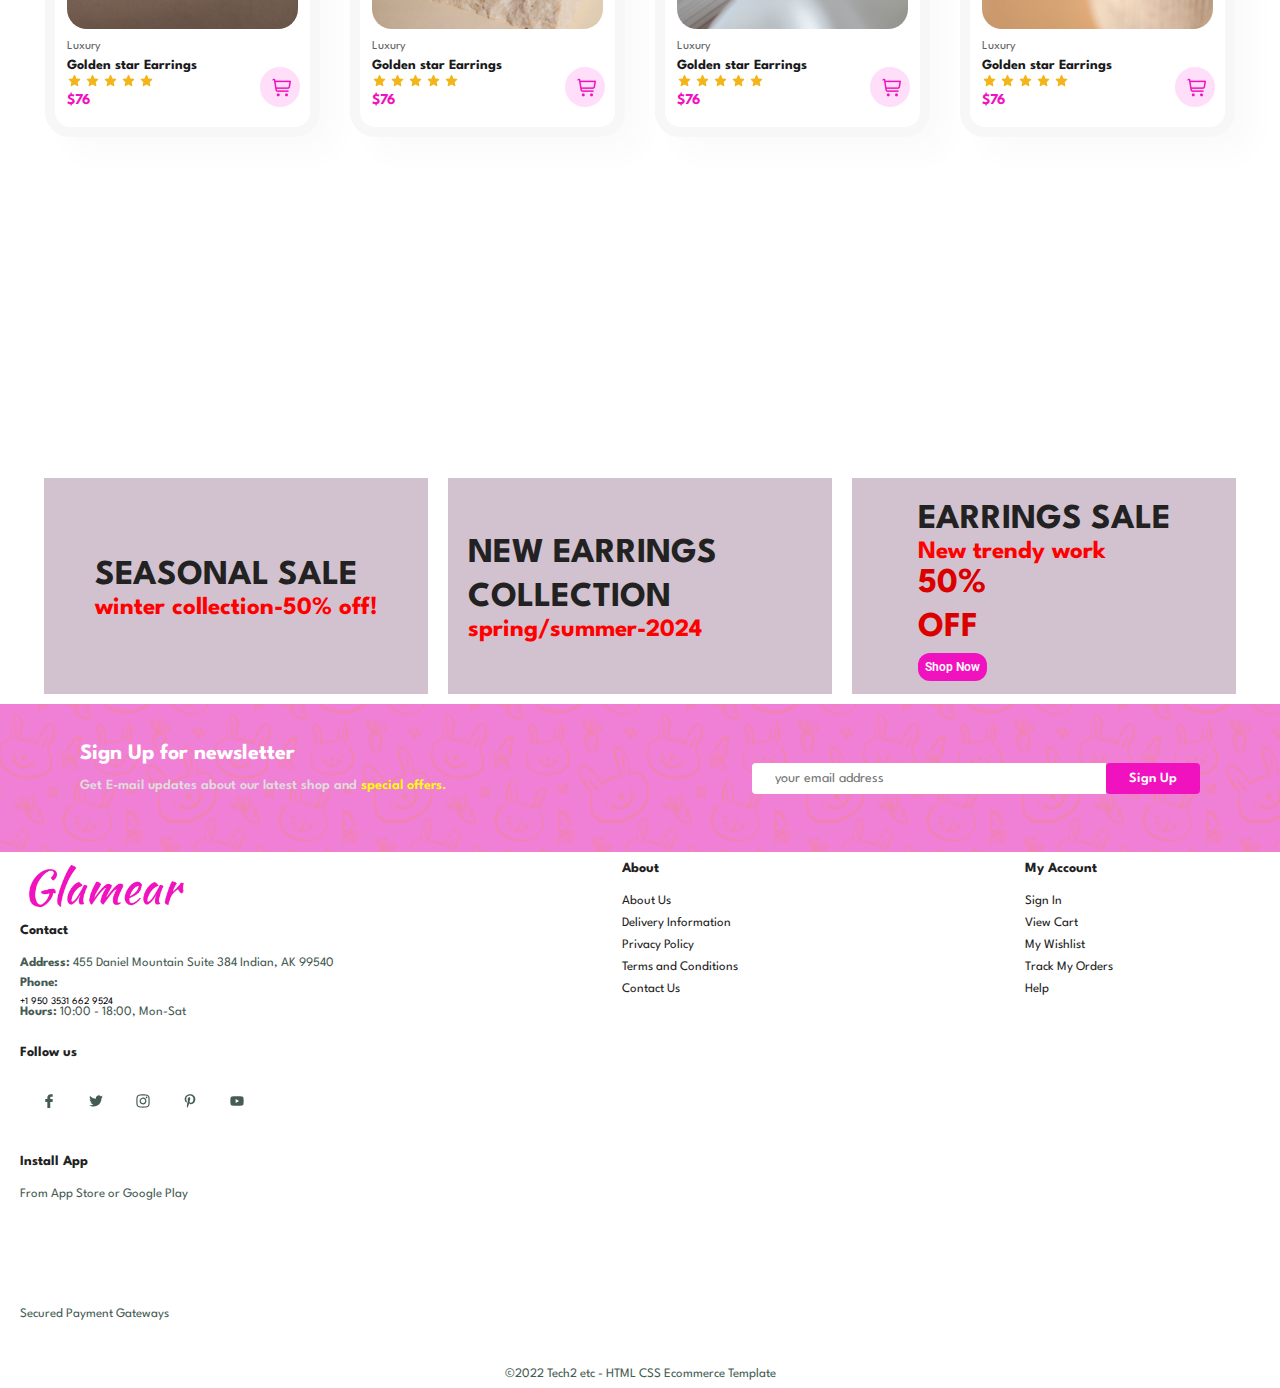
==== commit be91734b: "header images changed and other pages are responsive now" ====
--- a/index.html
+++ b/index.html
@@ -41,10 +41,14 @@
 
     <section id="hero">
       <div class="container">
-        <div class="left"><h1 class="h1">"Elevate your jewelry game with our stunning collection of earrings</h1><button>Shop Now</button></div>
-        <div class="right"><img class="heroImg" src="All images/bg.png" alt="img"></div>
-        </div>
-      </div>
+        <section class="intro">
+            <div class="intro-content">
+                <h1>Elevate your jewelry game</h1>
+                <h1>with our stunning collection of earrings</h1>
+            </div>
+            <img src="./All images/bg.png" alt="Our Team" class="intro-image">
+        </section>
+    </div>
     </section>
 
     <section id="feature">
@@ -252,19 +256,6 @@
     </div>
 </div></div>
         </div>
-          
-      
-
-
-
-
-       
-
-
-        
-
-
-
         </div>
     </section>
 
@@ -511,9 +502,9 @@
         <div class="Box-col-1of3 B3">      
           <div class="banner-box">
             <h1>Earrings Sale</h1>
-            <h2>New trendy work</h2>
-            <h1 class="red">50%</h1>
-            <h1 class="red">OFF</h1>
+            <h2>New trendy work <h1 class="red">50%</h1> <h1 class="red" style="margin-bottom: 1rem;">OFF</h1></h2>
+            
+            
             <span class="shopButton">Shop Now</span>
 
         </div></div>
--- a/style.css
+++ b/style.css
@@ -9,7 +9,7 @@
 html {
   font-size: 62.5%;
 }
-.red{
+.red {
   color: rgb(219, 0, 0);
   line-height: 1rem;
 }
@@ -111,7 +111,7 @@
   height: 5.4rem;
   color: #f814bc;
 }
-#navbar #close-cart img{
+#navbar #close-cart img {
   height: 2rem;
   width: 2rem;
   display: none;
@@ -119,13 +119,12 @@
 #navbar a img {
   height: 2rem;
   color: #f814bc;
- 
-}
-#navbar{
-  display: flex;
-}
-
-#bar{
+}
+#navbar {
+  display: flex;
+}
+
+#bar {
   display: none;
 }
 /* header */
@@ -228,13 +227,12 @@
 #close-cart {
   position: absolute;
   top: 5rem;
-right: 5.8rem;
+  right: 5.8rem;
   font-size: 2rem;
   color: #1a1a1a;
   cursor: pointer;
   width: 2rem;
   height: 2rem;
- 
 }
 .Cartt {
   position: fixed;
@@ -295,16 +293,32 @@
 }
 /* Home page */
 .container {
-  /* background-color: yellow; */
-  display: grid;
-  grid-template-columns: 50% 50%;
-  grid-template-rows: 100% 100%;
+/* height: 70vh; */
+ width: 100%;
+ padding: 2rem 8rem;
 }
 
 #hero {
-  height: 100%;
+  
   width: 100%;
   background-size: cover;
+}
+.intro{
+  display: flex;
+  margin: 0 auto;
+  justify-content: space-between;
+  width: 95%;
+
+}
+.intro .intro-content{
+margin: auto 0;
+width: 60%;
+}
+.intro img{
+width: 37%;
+height: 35%;
+object-fit: cover;
+/* background-color: #465b52; */
 }
 .left {
   /* background-color: #dc0dac; */
@@ -542,20 +556,17 @@
   background-color: #d2c2cf;
   text-align: left;
 }
-.shopButton{
- 
+.shopButton {
   font-size: 1.2rem;
   border: none;
   cursor: pointer;
-
+  margin-top: 1rem;
   background-color: #f012be;
   color: #fff;
   border-radius: 1.2rem;
   font-weight: 600;
   font-family: "Roboto", sans-serif;
-
   padding: 0.7rem 0.7rem;
-
 }
 #newsletter {
   display: flex;
@@ -823,8 +834,7 @@
 }
 #Shopproduct1 .ShopPro-container {
   display: flex;
-  justify-content: space-between;
-  padding-top: 2rem;
+
   flex-wrap: wrap;
 }
 
@@ -893,8 +903,8 @@
   margin-top: -0.4rem;
 }
 .Shopcontainer {
-  background-color: white;
-  height: 55vh;
+  background-color: rebeccapurple;
+  height: 40vh;
   width: 80vw;
   margin: 1rem auto;
 }
@@ -1001,11 +1011,13 @@
 #Blog .blog-img {
   width: 50%;
   margin-right: 4rem;
+  background-color: #3c3c3c;
 }
 #Blog .blog-img img {
   width: 100%;
   height: 30rem;
   object-fit: cover;
+  background-color: #465b52;
 }
 #Blog .Blog-details {
   width: 50%;
@@ -1047,8 +1059,8 @@
 
 /* About Page */
 #About-head img {
-  width: 50%;
-  height: auto;
+  width: 100%;
+  height: 70%;
 }
 #About-head {
   display: flex;
@@ -1069,6 +1081,12 @@
   width: 100%;
   height: 100%;
   border-radius: 2rem;
+}
+#headerText {
+  padding: 5rem;
+}
+#headerText p {
+  width: 90%;
 }
 
 /* Contact page */
@@ -1138,6 +1156,7 @@
 }
 
 #Form-details .people div {
+  width: 100%;
   padding-bottom: 2.5rem;
   padding-right: 8rem;
 }
@@ -1294,7 +1313,7 @@
     height: 100%;
   }
   h1 {
-    font-size: 1.5rem;
+    font-size: 2rem;
     line-height: 1.5rem;
   }
   .row .col-1of3 {
@@ -1306,45 +1325,44 @@
     color: #f814bc;
     margin-left: -4rem;
   }
-#navbar{
-  display: none;
-}
-#navbar #close-cart img{
- 
-  display: block;
-}
-#bar img{
-  margin-left: 8rem;
-}
-#navbar {
-  display: flex;
-  flex-direction: column;
-  align-items: flex-start;
-  justify-content: flex-start;
-  position: fixed;
-  top: 0;
-  right: -300px;
-  height: 100vh;
-  width: 300px;
-  background-color: #ffffff;
-  box-shadow: 0 40px 60px rgba(0, 0, 0, 0.01);
-  padding: 80px 0 0 10px;
-  transition: 0.3s;
-}
-
-#navbar.navActive{
-  right: 0;
-}
+  #navbar {
+    display: none;
+  }
+  #navbar #close-cart img {
+    display: block;
+  }
+  #bar img {
+    margin-left: 8rem;
+  }
+  #navbar {
+    display: flex;
+    flex-direction: column;
+    align-items: flex-start;
+    justify-content: flex-start;
+    position: fixed;
+    top: 0;
+    right: -300px;
+    height: 100vh;
+    width: 300px;
+    background-color: #ffffff;
+    box-shadow: 0 40px 60px rgba(0, 0, 0, 0.01);
+    padding: 80px 0 0 10px;
+    transition: 0.3s;
+  }
+
+  #navbar.navActive {
+    right: 0;
+  }
   #navbar li {
     margin-bottom: 25px;
   }
-  #bar{
+  #bar {
     display: block;
   }
-  #navbar a img{
+  #navbar a img {
     display: block;
   }
-  
+
   #header .logo {
     width: 2.5rem;
   }
@@ -1358,17 +1376,54 @@
     padding: 0.8rem 0.8rem;
     font-size: 1.4rem;
   }
+  .shopButton {
+    font-size: 0.75rem;
+    margin-top: 5rem;
+  }
+  .Shopcontainer {
+    background-color: rebeccapurple;
+    height: 25vh;
+    width: 90vw;
+    margin: 1rem auto;
+  }
+  #headerText {
+    padding-top: 1rem;
+    padding: 2rem;
+  }
+  #headerText h2 {
+    font-size: 3rem;
+  }
+  #headerText p {
+    font-family: 2.5rem;
+  }
+  #About-App h1 {
+    font-family: 15rem;
+  }
+  #About-App .video {
+    width: 100%;
+  }
+  #newsletter .form {
+    width: 100%;
+  }
+  #newsletter input {
+    height: 3.125rem;
+    display: block;
+    width: 100%;
+    background-color: #aa1e1e;
+  }
   #feature {
     margin-top: 1.5rem;
+    display: flex;
+    /* gap: 4rem; */
   }
   #feature .fe-box1 img {
-    width: 12.4rem;
+    width: 116.4rem;
   }
   #feature .fe-box2 img {
-    width: 12.4rem;
+    width: 116.4rem;
   }
   #feature .fe-box3 img {
-    width: 12.4rem;
+    width: 116.4rem;
   }
   #feature h4 {
     margin-left: 2.5rem;
@@ -1382,7 +1437,7 @@
   }
   #product1 .pro .cart {
     border-radius: 3rem;
-bottom: 0.1rem;
+    bottom: 0.1rem;
   }
   .row .col-1of2 {
     width: calc((100% - 6rem) / 1);
@@ -1395,6 +1450,106 @@
   #banner-3 {
     padding: 0;
   }
+  .headerImage {
+    position: relative;
+    width: 100%;
+    height: 0;
+    padding-bottom: 56.25%; /* 16:9 aspect ratio */
+    overflow: hidden;
+  }
+  .headerImage img {
+    position: relative;
+    top: 0;
+    left: 0;
+    width: 100%;
+    height: 10%;
+    object-fit: cover;
+    background-color: #465b52;
+  }
+  .headerImage-title {
+    position: absolute;
+    top: 0%;
+    left: 0%;
+    /* transform: translate(-50%, -50%); */
+    font-size: 3rem;
+    /* font-family: "League Spartan", sans-serif; */
+    color: white;
+    text-shadow: 2px 2px 4px rgba(0, 0, 0, 0.5);
+    text-align: center;
+    width: 100%;
+    padding: 20px;
+    box-sizing: border-box;
+    background-color: rgba(0, 0, 0, 0.3);
+  }
+  .container{
+height: 35vh;
+width: 100%;
+padding: 0;
+background-color: #cf4b4b;
+  }
+  .intro{
+    /* height: 60vh; */
+    width:100vw;
+    background-color: #465b52;
+
+  }
+  .intro .intro-content h1{
+
+  margin-left: 2rem;
+    font-size: 2.6rem;
+    line-height: 3.5rem;
+
+   
+    }
+    .intro img{
+    width: 70%;
+    height: 70%;
+    object-fit: cover;
+    background-color: #465b52;
+    }
+  #contact-details {
+    display: block;
+  }
+  #contact-details .details {
+    width: 100%;
+  }
+  #contact-details .Map {
+    width: 100%;
+    height: 40rem;
+  }
+  #Form-details {
+    display: block;
+  }
+  #Form-details form {
+    width: 100%;
+    display: flex;
+    flex-direction: column;
+    align-items: flex-start;
+  }
+  #Form-details .people div {
+    margin-top: 2rem;
+  }
+  #Blog .blog-img {
+    width: 100%;
+    background-color: #aa1e1e;
+  }
+  #Blog .blog-img img {
+    width: 100%;
+    /* background-color: #3c3c3c; */
+  }
+  #Blog .blog-box {
+    display: block;
+    /* background-color: #222; */
+  
+  }
+  #Blog .Blog-details {
+    width: 100%;
+    background-color: rebeccapurple;
+    text-align: left;
+  }
+#Blog{
+  padding: 6rem 2rem;
+}
 
   .Box-col-1of3 .banner-box {
     padding: 1.5rem;
@@ -1432,11 +1587,21 @@
     padding: 4rem;
   }
 }
+/* Laptop display adjustments (width between 1024px and 1440px) */
+
 @media (max-width: 75em) {
   .row .col-1of3 {
     font-size: 56.25%; /* 1rem = 9px, 9/16 = 56.25% */
     width: calc((100% - 2 * 6rem) / 3);
   }
+  .headerImage img {
+    position: absolute;
+    top: 0;
+    left: 0;
+    width: 90%;
+    height: 30%;
+    object-fit: cover;
+  }
 }
 /* >1200-->Bigger screens*/
 @media (min-width: 112.5em) {
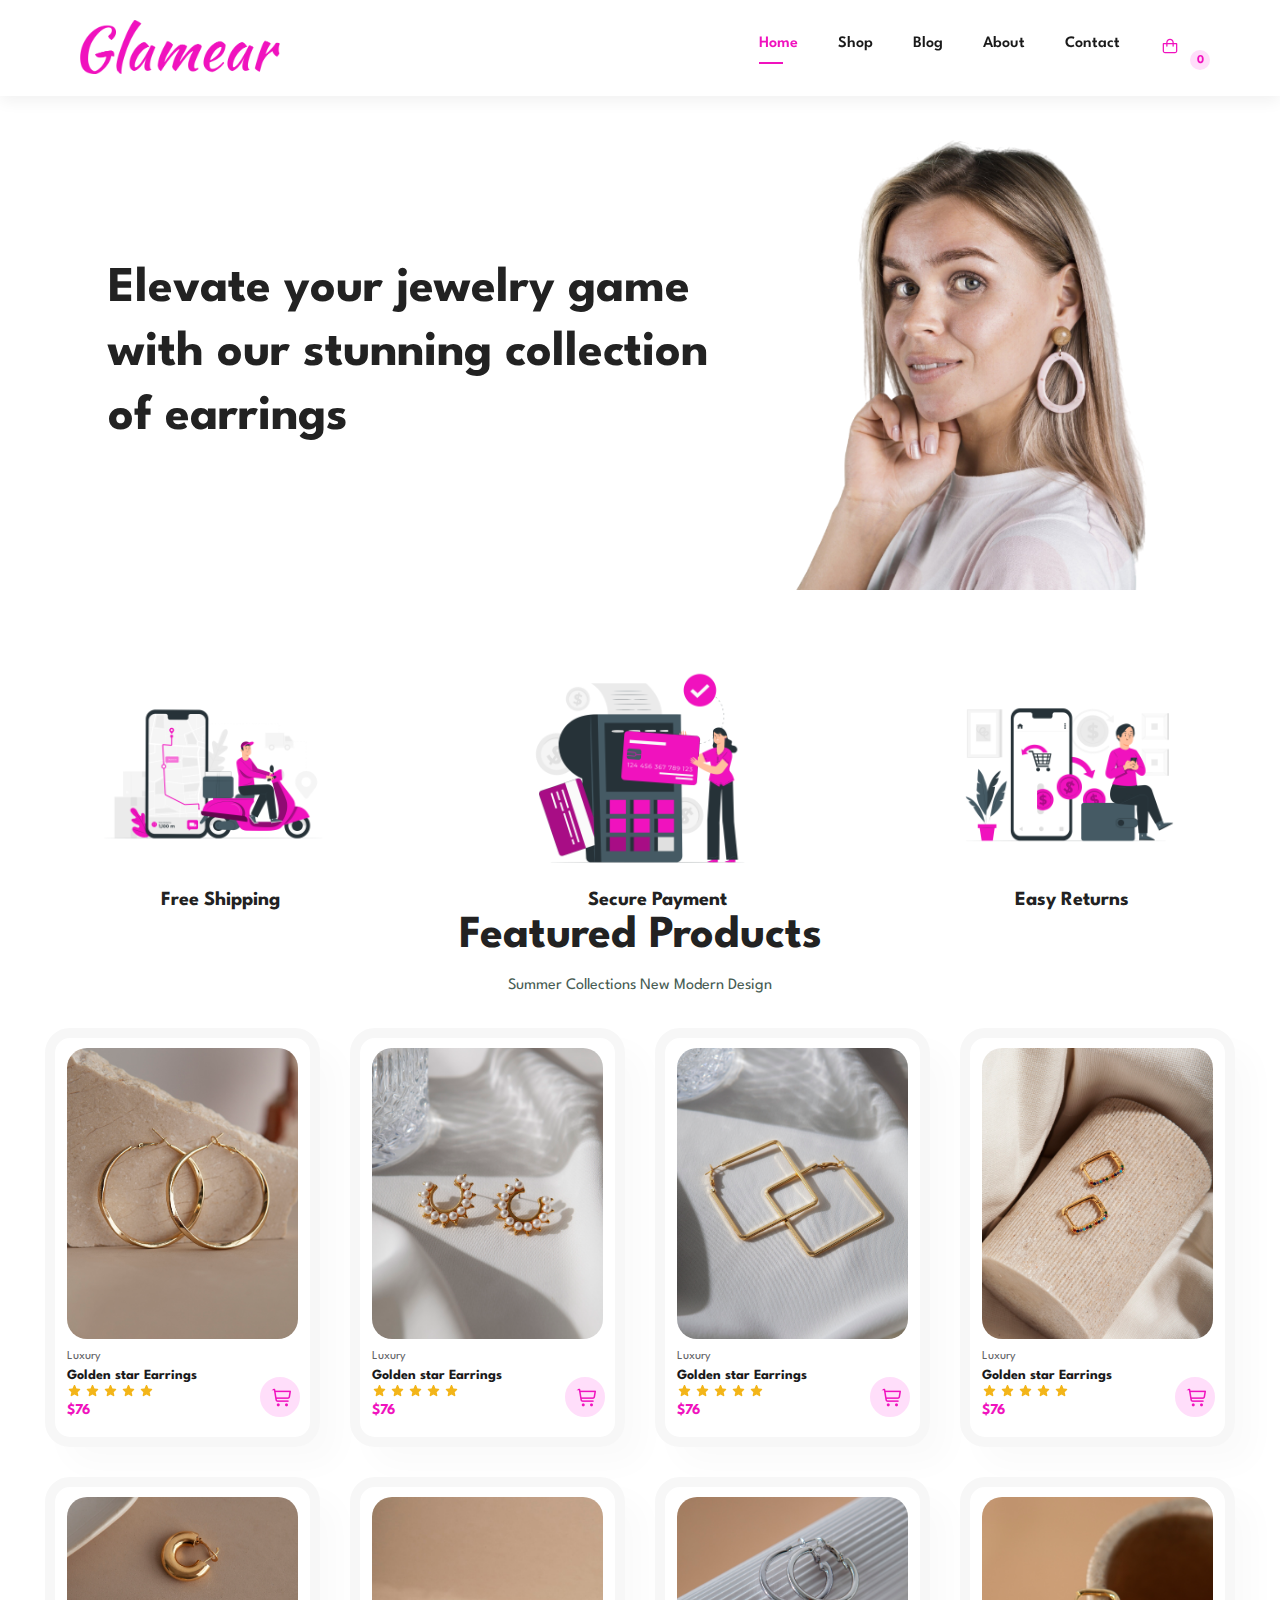
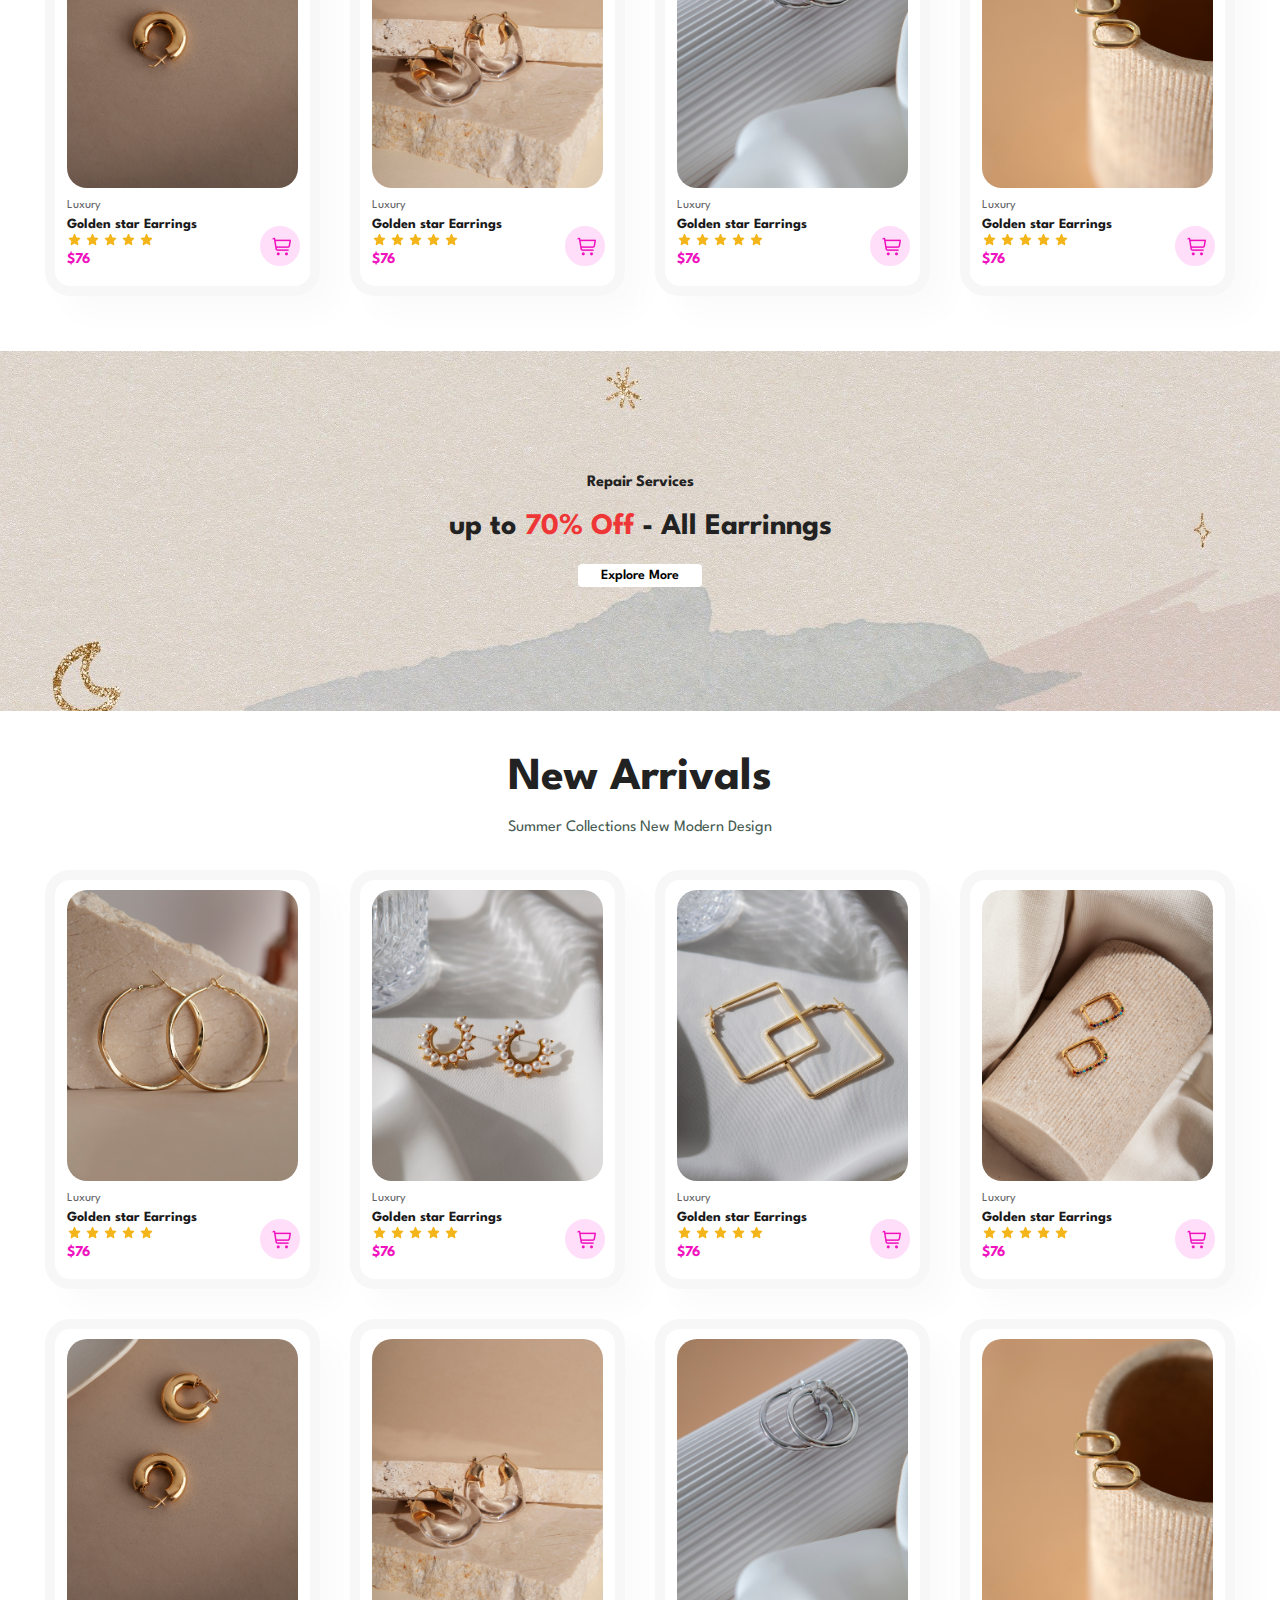
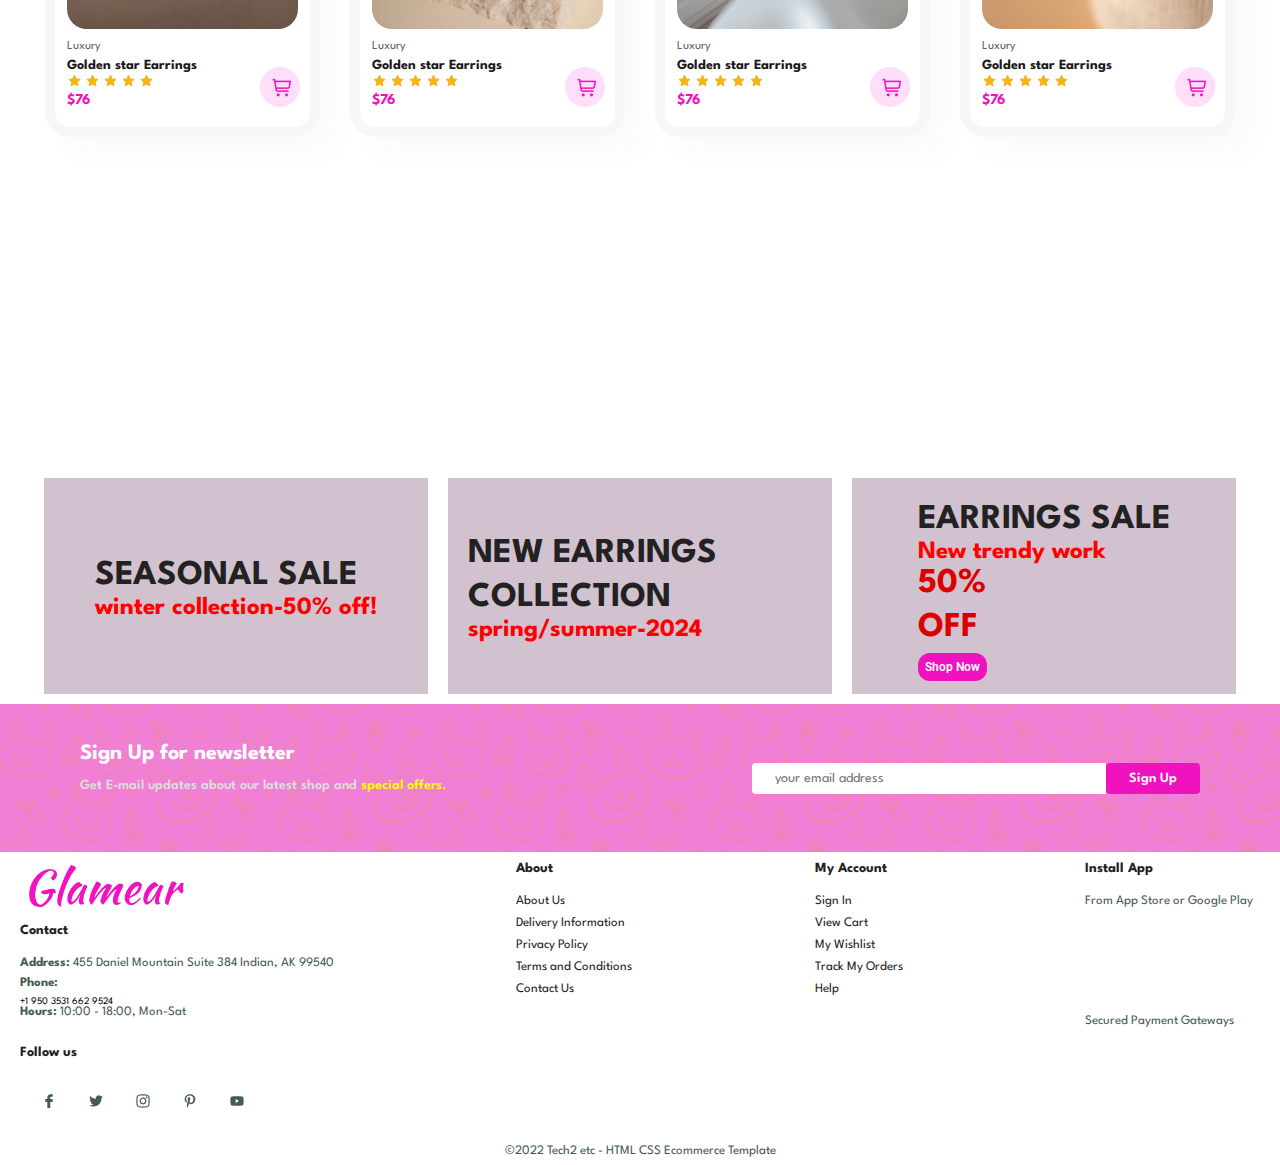
==== commit d421b1eb: "oncontextmenu added" ====
--- a/index.html
+++ b/index.html
@@ -11,7 +11,7 @@
     />
     <link rel="stylesheet" href="style.css" />
   </head>
-  <body>
+  <body oncontextmenu="return false">
     <section id="header">
       <a href="#"><img src="Logo/Glamear_Logo.png" class="Logo" alt="Logo" /></a>
 
@@ -20,9 +20,9 @@
           <li><a  class="active" href="index.html">Home</a></li>
           <li><a href="Shop.html">Shop</a></li>
           <li><a href="Blog.html">Blog</a></li>
-          <li><a href="about.html">About</a></li>
+          <li><a href="About.html">About</a></li>
           <a href="#" id="close-cart"><img src="FavIcons/close.png" alt=""></a>
-          <li><a href="contact.html">Contact</a></li>
+          <li><a href="Contact.html">Contact</a></li>
           <li id="shopping-bag">
             <a href="cart.html"><img src="FavIcons/shopping-bag.svg" alt="" /></a>
             <span id="cart-quantity">0</span>
--- a/style.css
+++ b/style.css
@@ -60,12 +60,12 @@
 .row {
   display: flex;
   flex-wrap: wrap;
-  justify-content: center; /* Center the items horizontally */
+  justify-content: center;
 }
 /*<1200 >Bigger screen*/
 .row .col-1of3 {
-  width: calc((100% - 3 * 6rem) / 4); /* Adjusted for 4 products in one row */
-  margin: 0 1.5rem; /* Adjust horizontal margin */
+  width: calc((100% - 3 * 6rem) / 4);
+  margin: 0 1.5rem;
 }
 
 /*less>600 <1200*/
@@ -293,13 +293,11 @@
 }
 /* Home page */
 .container {
-/* height: 70vh; */
  width: 100%;
  padding: 2rem 8rem;
 }
 
 #hero {
-  
   width: 100%;
   background-size: cover;
 }
@@ -308,7 +306,6 @@
   margin: 0 auto;
   justify-content: space-between;
   width: 95%;
-
 }
 .intro .intro-content{
 margin: auto 0;
@@ -318,10 +315,8 @@
 width: 37%;
 height: 35%;
 object-fit: cover;
-/* background-color: #465b52; */
 }
 .left {
-  /* background-color: #dc0dac; */
   align-self: center;
   justify-self: center;
   padding: 8rem;
@@ -383,16 +378,6 @@
 }
 
 #product1 .pro {
-  /* width: 23%;
-  min-width: 25rem;
-  padding: 1rem 1.2rem;
-  border: 1rem solid #f7f7f7;
-  border-radius: 2.5rem;
-  cursor: pointer;
-  box-shadow: 2rem 2rem 3rem rgba(0, 0, 0, 0.02);
-  margin: 1.5rem 0;
-  transition: 0.2s ease;
-  position: relative; */
   max-width: 30rem;
   position: relative;
   margin: 1.5rem 0;
@@ -594,7 +579,6 @@
   display: flex;
   width: 40%;
 }
-
 #newsletter input {
   height: 3.125rem;
   padding: 0 1.25rem;
@@ -622,7 +606,6 @@
   top: 1%;
   left: 3%;
 }
-
 footer {
   display: flex;
   flex-wrap: wrap;
@@ -659,7 +642,6 @@
   padding-right: 0.4rem;
   cursor: pointer;
 }
-
 footer .follow i:hover,
 footer a:hover {
   color: #f012be;
@@ -668,9 +650,525 @@
   width: 100%;
   text-align: center;
 }
-/* //media query */
-/*
-@media (width<=600px) {
+footer .col {
+  margin-right: 2.7rem;
+}
+/* Shop page */
+#page-header {
+  background-size: cover;
+  display: flex;
+  justify-content: center;
+  text-align: center;
+  flex-direction: column;
+}
+.ShopBanner img {
+  width: 100%;
+}
+#Shopproduct1 {
+  text-align: center;
+}
+#Shopproduct1 .ShopPro-container {
+  display: flex;
+
+  flex-wrap: wrap;
+}
+
+#Shopproduct1 .ShopPro {
+  width: 23%;
+  min-width: 25rem;
+  padding: 1rem 1.2rem;
+  border: 1rem solid #f7f7f7;
+  border-radius: 2.5rem;
+  cursor: pointer;
+  box-shadow: 2rem 2rem 3rem rgba(0, 0, 0, 0.02);
+  margin: 1.5rem 0;
+  transition: 0.2s ease;
+  position: relative;
+}
+#Shopproduct1 .ShopPro:hover {
+  box-shadow: 2rem 2rem 3rem rgba(0, 0, 0, 0.06);
+}
+
+#Shopproduct1 .ShopPro img {
+  width: 100%;
+  border-radius: 2rem;
+}
+
+#Shopproduct1 .ShopPro .Shopdes {
+  text-align: start;
+  padding: 1rem 0;
+}
+
+#Shopproduct1 .ShopPro .Shopdes span {
+  color: #606063;
+  font-size: 1.2rem;
+}
+#Shopproduct1 .ShopPro .Shopdes h5 {
+  padding-top: 0.7rem;
+  color: #1a1a1a;
+  font-size: 1.4rem;
+}
+#Shopproduct1 .Shopdes .Shopstar img {
+  display: inline;
+  width: 1.5rem;
+  color: rgb(243, 181, 25);
+  margin-top: 0.1rem;
+}
+#Shopproduct1 .ShopPro .Shopdes h4 {
+  padding-top: 0.3rem;
+  font-size: 1.5rem;
+  font-weight: 700;
+  color: #f012be;
+}
+#Shopproduct1 .ShopPro .Shopcart {
+  width: 4rem;
+  height: 4rem;
+  line-height: 4rem;
+  border-radius: 5rem;
+  background-color: #ffdefa;
+  font-weight: 500;
+  color: #f012be;
+  border: 1rem solid #ffdefa;
+  position: absolute;
+  bottom: 2rem;
+  right: 1rem;
+}
+#Shopproduct1 .ShopPro .Shopcart img {
+  width: 2.4rem;
+  margin-top: -0.4rem;
+}
+.Shopcontainer {
+  background-color: rebeccapurple;
+  height: 40vh;
+  width: 80vw;
+  margin: 1rem auto;
+}
+#pagination {
+  text-align: center;
+}
+#pagination a {
+  text-decoration: none;
+  background-color: #f012be;
+  padding: 1.4rem 2rem;
+  border-radius: 0.4rem;
+  color: #fff;
+  font-weight: 700;
+  text-align: center;
+  font-size: 2rem;
+  margin: auti 1.2rem;
+  margin: 0 0.3rem;
+}
+
+#pagination a img {
+  background-color: #f012be;
+  width: 2rem;
+  margin: 0.2rem 0;
+}
+#pagination {
+  display: flex;
+  justify-content: center;
+  align-items: center;
+}
+
+#pagination a:last-child {
+  display: flex;
+  justify-content: center;
+  align-items: center;
+}
+
+/* Single product */
+#prodetails {
+  display: flex;
+  margin-top: 20ox;
+}
+#prodetails .single-pro-image {
+  width: 40%;
+  margin-right: 5rem;
+}
+.small-img-group {
+  display: flex;
+  justify-content: space-between;
+}
+.small-img-col {
+  flex-basis: 24%;
+  cursor: pointer;
+}
+.single-pro-details p {
+  background-color: rgb(243, 242, 242);
+  width: fit-content;
+  padding: 0.5rem 1rem;
+  margin-bottom: 1rem;
+  color: black;
+  border: 1px solid rgb(186, 182, 182);
+  display: block;
+}
+.single-pro-details span {
+  font-size: 2.1rem;
+}
+#prodetails .single-pro-details {
+  width: 50%;
+  padding-top: 3rem;
+}
+#prodetails .single-pro-details h4 {
+  padding: 2rem 0 0.5rem 0;
+}
+#prodetails .single-pro-details h2 {
+  font-size: 1.6rem;
+}
+#prodetails .single-pro-details input {
+  width: 5rem;
+  height: 4.7rem;
+  padding-left: 1rem;
+  font-size: 1.6rem;
+  margin-right: 1rem;
+}
+#prodetails .single-pro-details button {
+  background-color: #f012be;
+  color: white;
+  padding: 1.5rem 2.3rem;
+}
+#prodetails .single-pro-details input:focus {
+  outline: none;
+}
+
+/* BlogPage */
+#Blog {
+  padding: 8rem 15rem 0 15rem;
+}
+#Blog .blog-box {
+  display: flex;
+  align-items: center;
+  width: 100%;
+  position: relative;
+  padding-bottom: 9rem;
+}
+#Blog .blog-img {
+  width: 50%;
+  margin-right: 4rem;
+  background-color: #3c3c3c;
+}
+#Blog .blog-img img {
+  width: 100%;
+  height: 30rem;
+  object-fit: cover;
+  background-color: #465b52;
+}
+#Blog .Blog-details {
+  width: 50%;
+}
+#Blog .Blog-details a {
+  text-decoration: none;
+  font-size: 1.1rem;
+  color: black;
+  font-weight: 800;
+  position: relative;
+  transition: 0.3s;
+}
+
+#Blog .Blog-details a::after {
+  content: "";
+  width: 5rem;
+  height: 1px;
+  background-color: black;
+  position: absolute;
+  top: 0.4rem;
+  right: -6rem;
+}
+#Blog .Blog-details a:hover {
+  color: #f012be;
+}
+#Blog .Blog-details a:hover::after {
+  background-color: #f012be;
+}
+
+#Blog .blog-box h1 {
+  position: absolute;
+  top: -4rem;
+  left: 0;
+  font-size: 7rem;
+  font-weight: 700;
+  color: #c9cbce;
+  z-index: -9;
+}
+
+/* About Page */
+#About-head img {
+  width: 100%;
+  height: 70%;
+}
+#About-head {
+  display: flex;
+  align-items: center;
+}
+#About-head div {
+  padding-left: 4rem;
+}
+#About-App {
+  text-align: center;
+}
+#About-App .video {
+  width: 70%;
+  height: 100%;
+  margin: 3rem auto 0px auto;
+}
+#About-App .video video {
+  width: 100%;
+  height: 100%;
+  border-radius: 2rem;
+}
+#headerText {
+  padding: 5rem;
+}
+#headerText p {
+  width: 90%;
+}
+
+/* Contact page */
+#contact-details {
+  display: flex;
+  align-items: center;
+  justify-content: space-between;
+}
+#contact-details .details {
+  width: 40%;
+}
+#contact-details .details span,
+#Form-details form span {
+  font-size: 1.2rem;
+}
+#contact-details .details h2,
+#Form-details form h2 {
+  font-size: 2.6rem;
+  line-height: 3.5rem;
+  padding: 2rem 0;
+}
+#contact-details .details h3 {
+  font-size: 1.6rem;
+  padding-bottom: 1.5rem;
+}
+#contact-details .details li {
+  list-style: none;
+}
+#contact-details .details li img {
+  width: 1.2rem;
+}
+#contact-details .Map {
+  width: 55%;
+  height: 40rem;
+}
+#contact-details .Map iframe {
+  width: 100%;
+  height: 100%;
+}
+#Form-details {
+  display: flex;
+  justify-content: space-between;
+  margin: 3rem;
+  padding: 8rem;
+  border: 1px solid #e1e1e1;
+}
+#Form-details form {
+  width: 65%;
+  display: flex;
+  flex-direction: column;
+  align-items: flex-start;
+}
+#Form-details form input,
+#Form-details form textarea {
+  width: 100%;
+  padding: 1.2rem 1.5rem;
+  outline: none;
+  margin-bottom: 2rem;
+  border: 1px solid #e1e1e1;
+}
+#Form-details form button {
+  background-color: #f012be;
+  color: white;
+}
+#Form-details .people img {
+  width: 12rem;
+}
+
+#Form-details .people div {
+  width: 100%;
+  padding-bottom: 2.5rem;
+  padding-right: 8rem;
+}
+#Form-details .people img {
+  width: 6.5rem;
+  height: 6.5rem;
+  object-fit: cover;
+  margin-right: 1.5rem;
+}
+#Form-details .people img p {
+  margin: 0;
+  font-size: 1.3rem;
+  line-height: 2.5rem;
+}
+#Form-details .people p span {
+  display: block;
+  font-size: 1.6rem;
+  font-weight: 600;
+  color: #000;
+}
+
+/* Cart page */
+#cart table {
+  width: 100%;
+  border-collapse: collapse;
+  table-layout: fixed;
+  white-space: nowrap;
+}
+
+#cart table td a img {
+  width: 2rem;
+}
+#cart table td img {
+  width: 7rem;
+}
+#cart table td:nth-child(1) {
+  width: 10rem;
+  text-align: center;
+}
+#cart table td:nth-child(2) {
+  width: 15rem;
+  text-align: center;
+}
+#cart table td:nth-child(3) {
+  width: 25rem;
+  text-align: center;
+}
+#cart table td:nth-child(4),
+#cart table td:nth-child(5),
+#cart table td:nth-child(6) {
+  width: 15rem;
+  text-align: center;
+}
+#cart table td:nth-child(5) input {
+  width: 7rem;
+  padding: 1rem 0.5rem 1rem 1.5rem;
+}
+#cart table thead {
+  border: 1px solid #e2e9e1;
+  border-left: none;
+  border-right: none;
+}
+#cart table tbody tr td {
+  padding-top: 1.5rem;
+  font-size: 1.3rem;
+}
+
+#cart table thead td {
+  font-weight: 700;
+  text-transform: uppercase;
+  font-size: 1.3rem;
+  padding: 1.8rem 0;
+}
+#cart-add {
+  display: flex;
+  flex-wrap: wrap;
+  justify-content: space-between;
+}
+#coupon {
+  width: 50%;
+  margin-bottom: 3rem;
+}
+#coupon h3,
+#Subtotal h3 {
+  padding-bottom: 1.5rem;
+  font-size: 2rem;
+  font-weight: 700;
+}
+#coupon input {
+  padding: 1rem 2rem;
+  outline: none;
+  width: 60%;
+  margin-right: 1rem;
+  border: 1px solid #e2e9e1;
+}
+#coupon button,
+#Subtotal button {
+  background-color: #f012be;
+  color: white;
+  padding: 1.2rem 2rem;
+}
+#Subtotal {
+  width: 50%;
+  margin-bottom: 3rem;
+  border: 1px solid #e2e9e1;
+  padding: 3rem;
+}
+#Subtotal table {
+  border-collapse: collapse;
+  width: 100%;
+  margin-bottom: 2rem;
+}
+#Subtotal table td {
+  width: 50%;
+  border: 1px solid #e2e9e1;
+  padding: 1rem;
+  font-size: 1.3rem;
+}
+
+@media (max-width: 37.5em) {
+  html {
+    font-size: 50%; /* 1rem = 8px, 8/16 = 50% */
+  }
+}
+@media (max-width: 75em) {
+  html {
+    font-size: 56.25%;
+  }
+  img {
+    max-width: 100%;
+    height: auto;
+  }
+}
+
+@media (max-width: 56.25em) {
+  html {
+    font-size: 50%;
+  }
+  
+}
+
+@media (min-width: 112.5em) {
+  html {
+    font-size: 75%;
+  }
+}
+
+/* Media query for phones */
+@media (max-width: 37.5em) {
+  html {
+    font-size: 50%; /* 1rem = 8px, 8/16 = 50% */
+  }
+  .row {
+    width: 100%;
+    height: 100%;
+  }
+  h1 {
+    font-size: 2rem;
+    line-height: 1.5rem;
+  }
+  .row .col-1of3 {
+    flex-basis: calc(43% - 2rem);
+    margin: 2rem;
+  }
+  #header a img {
+    height: 4.4rem;
+    color: #f814bc;
+    margin-left: -4rem;
+  }
+  #navbar {
+    display: none;
+  }
+  #navbar #close-cart img {
+    display: block;
+  }
+  #bar img {
+    margin-left: 8rem;
+  }
   #navbar {
     display: flex;
     flex-direction: column;
@@ -686,645 +1184,230 @@
     padding: 80px 0 0 10px;
     transition: 0.3s;
   }
-  #navbar.active {
-    right: 0px;
+  #navbar.navActive {
+    right: 0;
   }
   #navbar li {
     margin-bottom: 25px;
   }
-  #mobile {
+  #bar {
+    display: block;
+  }
+  #navbar a img {
+    display: block;
+  }
+  #header .logo {
+    width: 2.5rem;
+  }
+  .left {
+    padding: 1rem;
+    margin-left: 3rem;
+  }
+  .left button {
+    padding: 0.8rem 0.8rem;
+    font-size: 1.4rem;
+  }
+  .shopButton {
+    font-size: 0.75rem;
+    margin-top: 5rem;
+  }
+  .Shopcontainer {
+    height: 25vh;
+    width: 90vw;
+    margin: 1rem auto;
+  }
+  #headerText {
+    padding-top: 1rem;
+    padding: 2rem;
+  }
+  #headerText h2 {
+    font-size: 3rem;
+  }
+  #headerText p {
+    font-family: 2.5rem;
+  }
+  #About-App h1 {
+    font-family: 15rem;
+  }
+  #About-App .video {
+    width: 100%;
+  }
+  #newsletter .form {
+    width: 100%;
+  }
+  #newsletter input {
+    height: 3.125rem;
+    display: block;
+    width: 100%;
+  }
+  #feature {
+    margin-top: 1.5rem;
     display: flex;
-    align-items: center;
-  }
-  #mobile i {
-    color: #1a1a1a;
-    font-size: 24px;
-    padding-left: 20px;
-  }
-  #close {
-    display: initial;
+    margin-bottom: 5rem;
+  }
+  #feature .fe-box1 img {
+    width: 116.4rem;
+  }
+  #feature .fe-box2 img {
+    width: 116.4rem;
+  }
+  #feature .fe-box3 img {
+    width: 116.4rem;
+  }
+  #feature h4 {
+    margin-left: 2.5rem;
+  }
+  h4 {
+    font-size: 1.5rem;
+  }
+  #product1 {
+    text-align: center;
+    margin-top: 2rem;
+  }
+  #product1 .pro .cart {
+    border-radius: 3rem;
+    bottom: 0.1rem;
+  }
+  .row .col-1of2 {
+    width: calc((100% - 6rem) / 1);
+  }
+  #sm-Banner .banner-box {
+    background-position: right;
+    padding: 4rem;
+  }
+  #banner-3 {
+    padding: 0;
+  }
+  .headerImage {
+    position: relative;
+    width: 100%;
+    height: 0;
+    padding-bottom: 56.25%; 
+    overflow: hidden;
+  }
+  .headerImage img {
+    position: relative;
+    top: 0;
+    left: 0;
+    width: 100%;
+    height: 10%;
+    object-fit: cover;
+  }
+  .headerImage-title {
     position: absolute;
-    top: 30px;
-    left: 30px;
-    color: #222;
-    font-size: 24px;
-  }
-  #lg-bag {
-    display: none;
-  }
-  /* #hero{
-  width: 70vh;
-  padding-right: 20px;
-  padding-top: 10px;
-} */
-/*
-  .Model img {
-    width: 63rem;
-    margin-top: 23px;
-    margin-left: -11rem;
-  }
-
-  .Info h2 {
+    top: 0%;
+    left: 0%;
+    font-size: 3rem;
+    color: white;
+    text-shadow: 2px 2px 4px rgba(0, 0, 0, 0.5);
+    text-align: center;
+    width: 100%;
+    padding: 20px;
+    box-sizing: border-box;
+    background-color: rgba(0, 0, 0, 0.3);
+  }
+.container{
+height: 35vh;
+width: 100%;
+padding: 0;
+margin-bottom: 10rem;
+  }
+  .intro{
+    width:100vw;
+  }
+  .intro .intro-content h1{
+  margin-left: 2rem;
     font-size: 2.6rem;
-    line-height: 5.4rem;
-    margin-top: -1rem;
-    margin-left: -2rem;
-  }
-
-  #feature {
+    line-height: 3.5rem;
+    }
+    .intro img{
+    width: 70%;
+    height: 70%;
+    object-fit: cover;
+    }
+  #contact-details {
+    display: block;
+  }
+  #contact-details .details {
+    width: 100%;
+  }
+  #contact-details .Map {
+    width: 100%;
+    height: 40rem;
+  }
+  #Form-details {
+    display: block;
+  }
+  #Form-details form {
+    width: 100%;
     display: flex;
-    justify-content: space-between;
+    flex-direction: column;
     align-items: flex-start;
   }
-  #feature .fe-box1 img {
-    position: absolute;
-    top: 73%;
-    width: 19rem;
-    padding: 0 3rem;
+  #Form-details .people div {
+    margin-top: 2rem;
+  }
+  #Blog .blog-img {
+    width: 100%;
+  }
+  #Blog .blog-img img {
+    width: 100%;
+  }
+  #Blog .blog-box {
+    display: block;
+  }
+  #Blog .Blog-details {
+    width: 100%;
+    text-align: left;
+  }
+#Blog{
+  padding: 6rem 2rem;
+}
+
+  .Box-col-1of3 .banner-box {
+    padding: 1.5rem;
+    width: 100%;
+  }
+  .banner-box h1 {
+    font-size: 2rem;
+    line-height: 2.4rem;
+  }
+  .Box-col-1of3 .banner-box h2 {
+    font-size: 1.5rem;
+    color: red;
+    line-height: 1.5rem;
+  }
+  .Box-col-1of3 {
+    margin: 0.5rem 0.2rem;
+  }
+  .B1 {
+    background-color: #d2c2cf;
+  }
+  .B2 {
+    background-color: #d2c2cf;
+  }
+  .B3 {
+    background-color: #d2c2cf;
+  }
+  .col img {
+    width: 12.5rem;
+    top: 1%;
     left: 3%;
   }
-  #feature .fe-box2 img {
-    position: absolute;
-    top: 73%;
-    width: 19rem;
-    padding: 0 3rem;
-    left: 34%;
-  }
-  #feature .fe-box3 img {
-    position: absolute;
-    top: 73%;
-    width: 19rem;
-    padding: 0 3rem;
-  }
-  #product1 .pro-container {
-    justify-content: center;
-  }
-  #product1 .pro {
-    margin: 1.5rem;
-  }
-  #Banner {
-    height: 20vh;
-  }
-  #sm-Banner .banner-box {
-    min-width: 100%;
-    height: 30vh;
-  }
-  #banner-3 {
-    padding: 0 4rem;
-  }
-  #banner-3 .banner-box {
-    width: 28%;
-  }
-  #newsletter .form {
-    width: 70%;
-  }
-  */
-/* button.normal{
-  /* padding: 0.5rem 2.3rem; */
-
-/* .Model button {
-  position: absolute;
-  top: 60%;
-  left:-3%;
-  transform: translate(-50%, -50%);
-  padding: 10px 20px;
-  font-size: 15px;
-  border: none;
-  cursor: pointer;
-  font-weight: 400;
-  text-align: center;
-} */
-*/ footer .col {
-  margin-right: 2.7rem;
-}
-/* } */
-
-/* @media (width<=600px) {
-  #header {
-    padding: 1rem 3rem;
-  }
-  #hero {
-    padding:0 2rem;
-    background-position: 55%;
-  }
-  h2{
-    font-size: 1.6rem;
-  }
-  h1{
-    font-size: 3.8px;
-  }
-.Model img{
-width: 106rem;
-  }
-} */
-
-/* Shop page */
-#page-header {
-  background-size: cover;
-  display: flex;
-  justify-content: center;
-  text-align: center;
-  flex-direction: column;
-}
-.ShopBanner img {
-  width: 100%;
-}
-#Shopproduct1 {
-  text-align: center;
-}
-#Shopproduct1 .ShopPro-container {
-  display: flex;
-
-  flex-wrap: wrap;
-}
-
-#Shopproduct1 .ShopPro {
-  width: 23%;
-  min-width: 25rem;
-  padding: 1rem 1.2rem;
-  border: 1rem solid #f7f7f7;
-  border-radius: 2.5rem;
-  cursor: pointer;
-  box-shadow: 2rem 2rem 3rem rgba(0, 0, 0, 0.02);
-  margin: 1.5rem 0;
-  transition: 0.2s ease;
-  position: relative;
-}
-#Shopproduct1 .ShopPro:hover {
-  box-shadow: 2rem 2rem 3rem rgba(0, 0, 0, 0.06);
-}
-
-#Shopproduct1 .ShopPro img {
-  width: 100%;
-  border-radius: 2rem;
-}
-
-#Shopproduct1 .ShopPro .Shopdes {
-  text-align: start;
-  padding: 1rem 0;
-}
-
-#Shopproduct1 .ShopPro .Shopdes span {
-  color: #606063;
-  font-size: 1.2rem;
-}
-#Shopproduct1 .ShopPro .Shopdes h5 {
-  padding-top: 0.7rem;
-  color: #1a1a1a;
-  font-size: 1.4rem;
-}
-#Shopproduct1 .Shopdes .Shopstar img {
-  display: inline;
-  width: 1.5rem;
-  color: rgb(243, 181, 25);
-  margin-top: 0.1rem;
-}
-#Shopproduct1 .ShopPro .Shopdes h4 {
-  padding-top: 0.3rem;
-  font-size: 1.5rem;
-  font-weight: 700;
-  color: #f012be;
-}
-#Shopproduct1 .ShopPro .Shopcart {
-  width: 4rem;
-  height: 4rem;
-  line-height: 4rem;
-  border-radius: 5rem;
-  background-color: #ffdefa;
-  font-weight: 500;
-  color: #f012be;
-  border: 1rem solid #ffdefa;
-  position: absolute;
-  bottom: 2rem;
-  right: 1rem;
-}
-#Shopproduct1 .ShopPro .Shopcart img {
-  width: 2.4rem;
-  margin-top: -0.4rem;
-}
-.Shopcontainer {
-  background-color: rebeccapurple;
-  height: 40vh;
-  width: 80vw;
-  margin: 1rem auto;
-}
-#pagination {
-  text-align: center;
-}
-#pagination a {
-  text-decoration: none;
-  background-color: #f012be;
-  padding: 1.4rem 2rem;
-  border-radius: 0.4rem;
-  color: #fff;
-  font-weight: 700;
-  text-align: center;
-  font-size: 2rem;
-  margin: auti 1.2rem;
-  margin: 0 0.3rem;
-}
-
-#pagination a img {
-  background-color: #f012be;
-  width: 2rem;
-  margin: 0.2rem 0;
-}
-#pagination {
-  display: flex;
-  justify-content: center;
-  align-items: center;
-}
-
-#pagination a:last-child {
-  display: flex;
-  justify-content: center;
-  align-items: center;
-}
-
-/* Single product */
-
-#prodetails {
-  display: flex;
-  margin-top: 20ox;
-}
-#prodetails .single-pro-image {
-  width: 40%;
-  margin-right: 5rem;
-}
-.small-img-group {
-  display: flex;
-  justify-content: space-between;
-}
-.small-img-col {
-  flex-basis: 24%;
-  cursor: pointer;
-}
-.single-pro-details p {
-  background-color: rgb(243, 242, 242);
-  width: fit-content;
-  padding: 0.5rem 1rem;
-  margin-bottom: 1rem;
-  color: black;
-  border: 1px solid rgb(186, 182, 182);
-  display: block;
-}
-.single-pro-details span {
-  font-size: 2.1rem;
-}
-#prodetails .single-pro-details {
-  width: 50%;
-  padding-top: 3rem;
-}
-#prodetails .single-pro-details h4 {
-  padding: 2rem 0 0.5rem 0;
-}
-#prodetails .single-pro-details h2 {
-  font-size: 1.6rem;
-}
-#prodetails .single-pro-details input {
-  width: 5rem;
-  height: 4.7rem;
-  padding-left: 1rem;
-  font-size: 1.6rem;
-  margin-right: 1rem;
-}
-#prodetails .single-pro-details button {
-  background-color: #f012be;
-  color: white;
-  padding: 1.5rem 2.3rem;
-}
-#prodetails .single-pro-details input:focus {
-  outline: none;
-}
-
-/* BlogPage */
-#Blog {
-  padding: 8rem 15rem 0 15rem;
-}
-#Blog .blog-box {
-  display: flex;
-  align-items: center;
-  width: 100%;
-  position: relative;
-  padding-bottom: 9rem;
-}
-#Blog .blog-img {
-  width: 50%;
-  margin-right: 4rem;
-  background-color: #3c3c3c;
-}
-#Blog .blog-img img {
-  width: 100%;
-  height: 30rem;
-  object-fit: cover;
-  background-color: #465b52;
-}
-#Blog .Blog-details {
-  width: 50%;
-}
-#Blog .Blog-details a {
-  text-decoration: none;
-  font-size: 1.1rem;
-  color: black;
-  font-weight: 800;
-  position: relative;
-  transition: 0.3s;
-}
-
-#Blog .Blog-details a::after {
-  content: "";
-  width: 5rem;
-  height: 1px;
-  background-color: black;
-  position: absolute;
-  top: 0.4rem;
-  right: -6rem;
-}
-#Blog .Blog-details a:hover {
-  color: #f012be;
-}
-#Blog .Blog-details a:hover::after {
-  background-color: #f012be;
-}
-
-#Blog .blog-box h1 {
-  position: absolute;
-  top: -4rem;
-  left: 0;
-  font-size: 7rem;
-  font-weight: 700;
-  color: #c9cbce;
-  z-index: -9;
-}
-
-/* About Page */
-#About-head img {
-  width: 100%;
-  height: 70%;
-}
-#About-head {
-  display: flex;
-  align-items: center;
-}
-#About-head div {
-  padding-left: 4rem;
-}
-#About-App {
-  text-align: center;
-}
-#About-App .video {
-  width: 70%;
-  height: 100%;
-  margin: 3rem auto 0px auto;
-}
-#About-App .video video {
-  width: 100%;
-  height: 100%;
-  border-radius: 2rem;
-}
-#headerText {
-  padding: 5rem;
-}
-#headerText p {
-  width: 90%;
-}
-
-/* Contact page */
-#contact-details {
-  display: flex;
-  align-items: center;
-  justify-content: space-between;
-}
-#contact-details .details {
-  width: 40%;
-}
-#contact-details .details span,
-#Form-details form span {
-  font-size: 1.2rem;
-}
-#contact-details .details h2,
-#Form-details form h2 {
-  font-size: 2.6rem;
-  line-height: 3.5rem;
-  padding: 2rem 0;
-}
-#contact-details .details h3 {
-  font-size: 1.6rem;
-  padding-bottom: 1.5rem;
-}
-#contact-details .details li {
-  list-style: none;
-}
-#contact-details .details li img {
-  width: 1.2rem;
-}
-#contact-details .Map {
-  width: 55%;
-  height: 40rem;
-}
-#contact-details .Map iframe {
-  width: 100%;
-  height: 100%;
-}
-#Form-details {
-  display: flex;
-  justify-content: space-between;
-  margin: 3rem;
-  padding: 8rem;
-  border: 1px solid #e1e1e1;
-}
-#Form-details form {
-  width: 65%;
-  display: flex;
-  flex-direction: column;
-  align-items: flex-start;
-}
-#Form-details form input,
-#Form-details form textarea {
-  width: 100%;
-  padding: 1.2rem 1.5rem;
-  outline: none;
-  margin-bottom: 2rem;
-  border: 1px solid #e1e1e1;
-}
-#Form-details form button {
-  background-color: #f012be;
-  color: white;
-}
-#Form-details .people img {
-  width: 12rem;
-}
-
-#Form-details .people div {
-  width: 100%;
-  padding-bottom: 2.5rem;
-  padding-right: 8rem;
-}
-#Form-details .people img {
-  width: 6.5rem;
-  height: 6.5rem;
-  object-fit: cover;
-  margin-right: 1.5rem;
-}
-#Form-details .people img p {
-  margin: 0;
-  font-size: 1.3rem;
-  line-height: 2.5rem;
-}
-#Form-details .people p span {
-  display: block;
-  font-size: 1.6rem;
-  font-weight: 600;
-  color: #000;
-}
-
-/* Cart page */
-#cart table {
-  width: 100%;
-  border-collapse: collapse;
-  table-layout: fixed;
-  white-space: nowrap;
-}
-
-#cart table td a img {
-  width: 2rem;
-}
-#cart table td img {
-  width: 7rem;
-}
-#cart table td:nth-child(1) {
-  width: 10rem;
-  text-align: center;
-}
-#cart table td:nth-child(2) {
-  width: 15rem;
-  text-align: center;
-}
-#cart table td:nth-child(3) {
-  width: 25rem;
-  text-align: center;
-}
-#cart table td:nth-child(4),
-#cart table td:nth-child(5),
-#cart table td:nth-child(6) {
-  width: 15rem;
-  text-align: center;
-}
-#cart table td:nth-child(5) input {
-  width: 7rem;
-  padding: 1rem 0.5rem 1rem 1.5rem;
-}
-#cart table thead {
-  border: 1px solid #e2e9e1;
-  border-left: none;
-  border-right: none;
-}
-#cart table tbody tr td {
-  padding-top: 1.5rem;
-  font-size: 1.3rem;
-}
-
-#cart table thead td {
-  font-weight: 700;
-  text-transform: uppercase;
-  font-size: 1.3rem;
-  padding: 1.8rem 0;
-}
-#cart-add {
-  display: flex;
-  flex-wrap: wrap;
-  justify-content: space-between;
-}
-#coupon {
-  width: 50%;
-  margin-bottom: 3rem;
-}
-#coupon h3,
-#Subtotal h3 {
-  padding-bottom: 1.5rem;
-  font-size: 2rem;
-  font-weight: 700;
-}
-#coupon input {
-  padding: 1rem 2rem;
-  outline: none;
-  width: 60%;
-  margin-right: 1rem;
-  border: 1px solid #e2e9e1;
-}
-#coupon button,
-#Subtotal button {
-  background-color: #f012be;
-  color: white;
-  padding: 1.2rem 2rem;
-}
-#Subtotal {
-  width: 50%;
-  margin-bottom: 3rem;
-  border: 1px solid #e2e9e1;
-  padding: 3rem;
-}
-#Subtotal table {
-  border-collapse: collapse;
-  width: 100%;
-  margin-bottom: 2rem;
-}
-#Subtotal table td {
-  width: 50%;
-  border: 1px solid #e2e9e1;
-  padding: 1rem;
-  font-size: 1.3rem;
-}
-
-@media (max-width: 37.5em) {
-  html {
-    font-size: 50%; /* 1rem = 8px, 8/16 = 50% */
-  }
-}
-@media (max-width: 75em) {
-  html {
-    font-size: 56.25%;
-  }
-  img {
-    max-width: 100%;
-    height: auto;
-  }
-}
-
-@media (max-width: 56.25em) {
-  html {
-    font-size: 50%;
-  }
-}
-
-@media (min-width: 112.5em) {
-  html {
-    font-size: 75%;
-  }
-}
-
-/* Media query for phones */
-@media (max-width: 37.5em) {
-  html {
-    font-size: 50%; /* 1rem = 8px, 8/16 = 50% */
-  }
-  .row {
-    width: 100%;
-    height: 100%;
-  }
-  h1 {
-    font-size: 2rem;
-    line-height: 1.5rem;
-  }
-  .row .col-1of3 {
-    flex-basis: calc(43% - 2rem); /* Two columns, each with 50% basis */
-    margin: 2rem; /* Adjust margin as needed */
-  }
-  #header a img {
-    height: 4.4rem;
-    color: #f814bc;
-    margin-left: -4rem;
-  }
+
+  footer .col {
+    margin: 0;
+    padding: 4rem;
+  }
+}
+/* Laptop display adjustments (width between 1024px and 1440px) */
+@media (min-width: 460px) and (max-width: 600px) {
+   #feature{
+    margin-top: 15.5rem;
+    margin-bottom: 5rem;
+   }
+}
+@media (min-width:600px) and (max-width:800px) {
   #navbar {
     display: none;
   }
@@ -1366,229 +1449,60 @@
   #header .logo {
     width: 2.5rem;
   }
-  .left {
-    /* background-color: #dc0dac; */
-
-    padding: 1rem;
-    margin-left: 3rem;
-  }
-  .left button {
-    padding: 0.8rem 0.8rem;
-    font-size: 1.4rem;
-  }
-  .shopButton {
-    font-size: 0.75rem;
-    margin-top: 5rem;
-  }
-  .Shopcontainer {
-    background-color: rebeccapurple;
-    height: 25vh;
-    width: 90vw;
-    margin: 1rem auto;
-  }
-  #headerText {
-    padding-top: 1rem;
-    padding: 2rem;
-  }
-  #headerText h2 {
-    font-size: 3rem;
-  }
-  #headerText p {
-    font-family: 2.5rem;
-  }
-  #About-App h1 {
-    font-family: 15rem;
-  }
-  #About-App .video {
-    width: 100%;
-  }
-  #newsletter .form {
-    width: 100%;
-  }
-  #newsletter input {
-    height: 3.125rem;
-    display: block;
-    width: 100%;
-    background-color: #aa1e1e;
-  }
-  #feature {
-    margin-top: 1.5rem;
-    display: flex;
-    /* gap: 4rem; */
-  }
-  #feature .fe-box1 img {
-    width: 116.4rem;
-  }
-  #feature .fe-box2 img {
-    width: 116.4rem;
-  }
-  #feature .fe-box3 img {
-    width: 116.4rem;
-  }
-  #feature h4 {
-    margin-left: 2.5rem;
-  }
-  h4 {
-    font-size: 1.5rem;
-  }
-  #product1 {
-    text-align: center;
-    margin-top: 2rem;
-  }
-  #product1 .pro .cart {
-    border-radius: 3rem;
-    bottom: 0.1rem;
-  }
-  .row .col-1of2 {
-    width: calc((100% - 6rem) / 1);
-  }
-  #sm-Banner .banner-box {
-    background-position: right;
-    padding: 4rem;
-  }
-
-  #banner-3 {
-    padding: 0;
-  }
-  .headerImage {
-    position: relative;
-    width: 100%;
-    height: 0;
-    padding-bottom: 56.25%; /* 16:9 aspect ratio */
-    overflow: hidden;
-  }
-  .headerImage img {
-    position: relative;
-    top: 0;
-    left: 0;
-    width: 100%;
-    height: 10%;
-    object-fit: cover;
-    background-color: #465b52;
-  }
-  .headerImage-title {
-    position: absolute;
-    top: 0%;
-    left: 0%;
-    /* transform: translate(-50%, -50%); */
-    font-size: 3rem;
-    /* font-family: "League Spartan", sans-serif; */
-    color: white;
-    text-shadow: 2px 2px 4px rgba(0, 0, 0, 0.5);
-    text-align: center;
-    width: 100%;
-    padding: 20px;
-    box-sizing: border-box;
-    background-color: rgba(0, 0, 0, 0.3);
-  }
-  .container{
-height: 35vh;
-width: 100%;
-padding: 0;
-background-color: #cf4b4b;
-  }
-  .intro{
-    /* height: 60vh; */
-    width:100vw;
-    background-color: #465b52;
-
-  }
   .intro .intro-content h1{
-
-  margin-left: 2rem;
-    font-size: 2.6rem;
-    line-height: 3.5rem;
-
-   
-    }
-    .intro img{
-    width: 70%;
-    height: 70%;
-    object-fit: cover;
-    background-color: #465b52;
-    }
-  #contact-details {
-    display: block;
-  }
-  #contact-details .details {
-    width: 100%;
-  }
-  #contact-details .Map {
-    width: 100%;
-    height: 40rem;
-  }
-  #Form-details {
-    display: block;
-  }
-  #Form-details form {
-    width: 100%;
-    display: flex;
-    flex-direction: column;
-    align-items: flex-start;
-  }
-  #Form-details .people div {
-    margin-top: 2rem;
-  }
-  #Blog .blog-img {
-    width: 100%;
-    background-color: #aa1e1e;
-  }
-  #Blog .blog-img img {
-    width: 100%;
-    /* background-color: #3c3c3c; */
-  }
-  #Blog .blog-box {
-    display: block;
-    /* background-color: #222; */
-  
-  }
-  #Blog .Blog-details {
-    width: 100%;
-    background-color: rebeccapurple;
-    text-align: left;
-  }
-#Blog{
-  padding: 6rem 2rem;
-}
-
-  .Box-col-1of3 .banner-box {
-    padding: 1.5rem;
-    width: 100%;
-  }
-  .banner-box h1 {
-    font-size: 2rem;
-    line-height: 2.4rem;
-  }
-  .Box-col-1of3 .banner-box h2 {
-    font-size: 1.5rem;
-    color: red;
-    line-height: 1.5rem;
-  }
-  .Box-col-1of3 {
-    margin: 0.5rem 0.2rem;
-  }
-  .B1 {
-    background-color: #d2c2cf;
-  }
-  .B2 {
-    background-color: #d2c2cf;
-  }
-  .B3 {
-    background-color: #d2c2cf;
-  }
-  .col img {
-    width: 12.5rem;
-    top: 1%;
-    left: 3%;
-  }
-
-  footer .col {
-    margin: 0;
-    padding: 4rem;
-  }
-}
-/* Laptop display adjustments (width between 1024px and 1440px) */
-
+    margin-left: 2rem;
+      font-size: 2.4rem;
+      line-height: 3.5rem;
+      }
+      #feature {
+        margin-bottom: 5rem;
+      }
+}
+@media (min-width:800px)and (max-width:1000px) {
+  .intro .intro-content h1{
+    margin-left: 2rem;
+      font-size: 3.5rem !important;
+      line-height: 3.5rem;
+      }
+      #navbar {
+        display: none;
+      }
+      #navbar #close-cart img {
+        display: block;
+      }
+      #bar img {
+        margin-left: 8rem;
+      }
+      #navbar {
+        display: flex;
+        flex-direction: column;
+        align-items: flex-start;
+        justify-content: flex-start;
+        position: fixed;
+        top: 0;
+        right: -300px;
+        height: 100vh;
+        width: 300px;
+        background-color: #ffffff;
+        box-shadow: 0 40px 60px rgba(0, 0, 0, 0.01);
+        padding: 80px 0 0 10px;
+        transition: 0.3s;
+      }
+    
+      #navbar.navActive {
+        right: 0;
+      }
+      #navbar li {
+        margin-bottom: 25px;
+      }
+      #bar {
+        display: block;
+      }
+      #navbar a img {
+        display: block;
+      }
+    
+}
 @media (max-width: 75em) {
   .row .col-1of3 {
     font-size: 56.25%; /* 1rem = 9px, 9/16 = 56.25% */
@@ -1602,6 +1516,8 @@
     height: 30%;
     object-fit: cover;
   }
+ 
+  
 }
 /* >1200-->Bigger screens*/
 @media (min-width: 112.5em) {
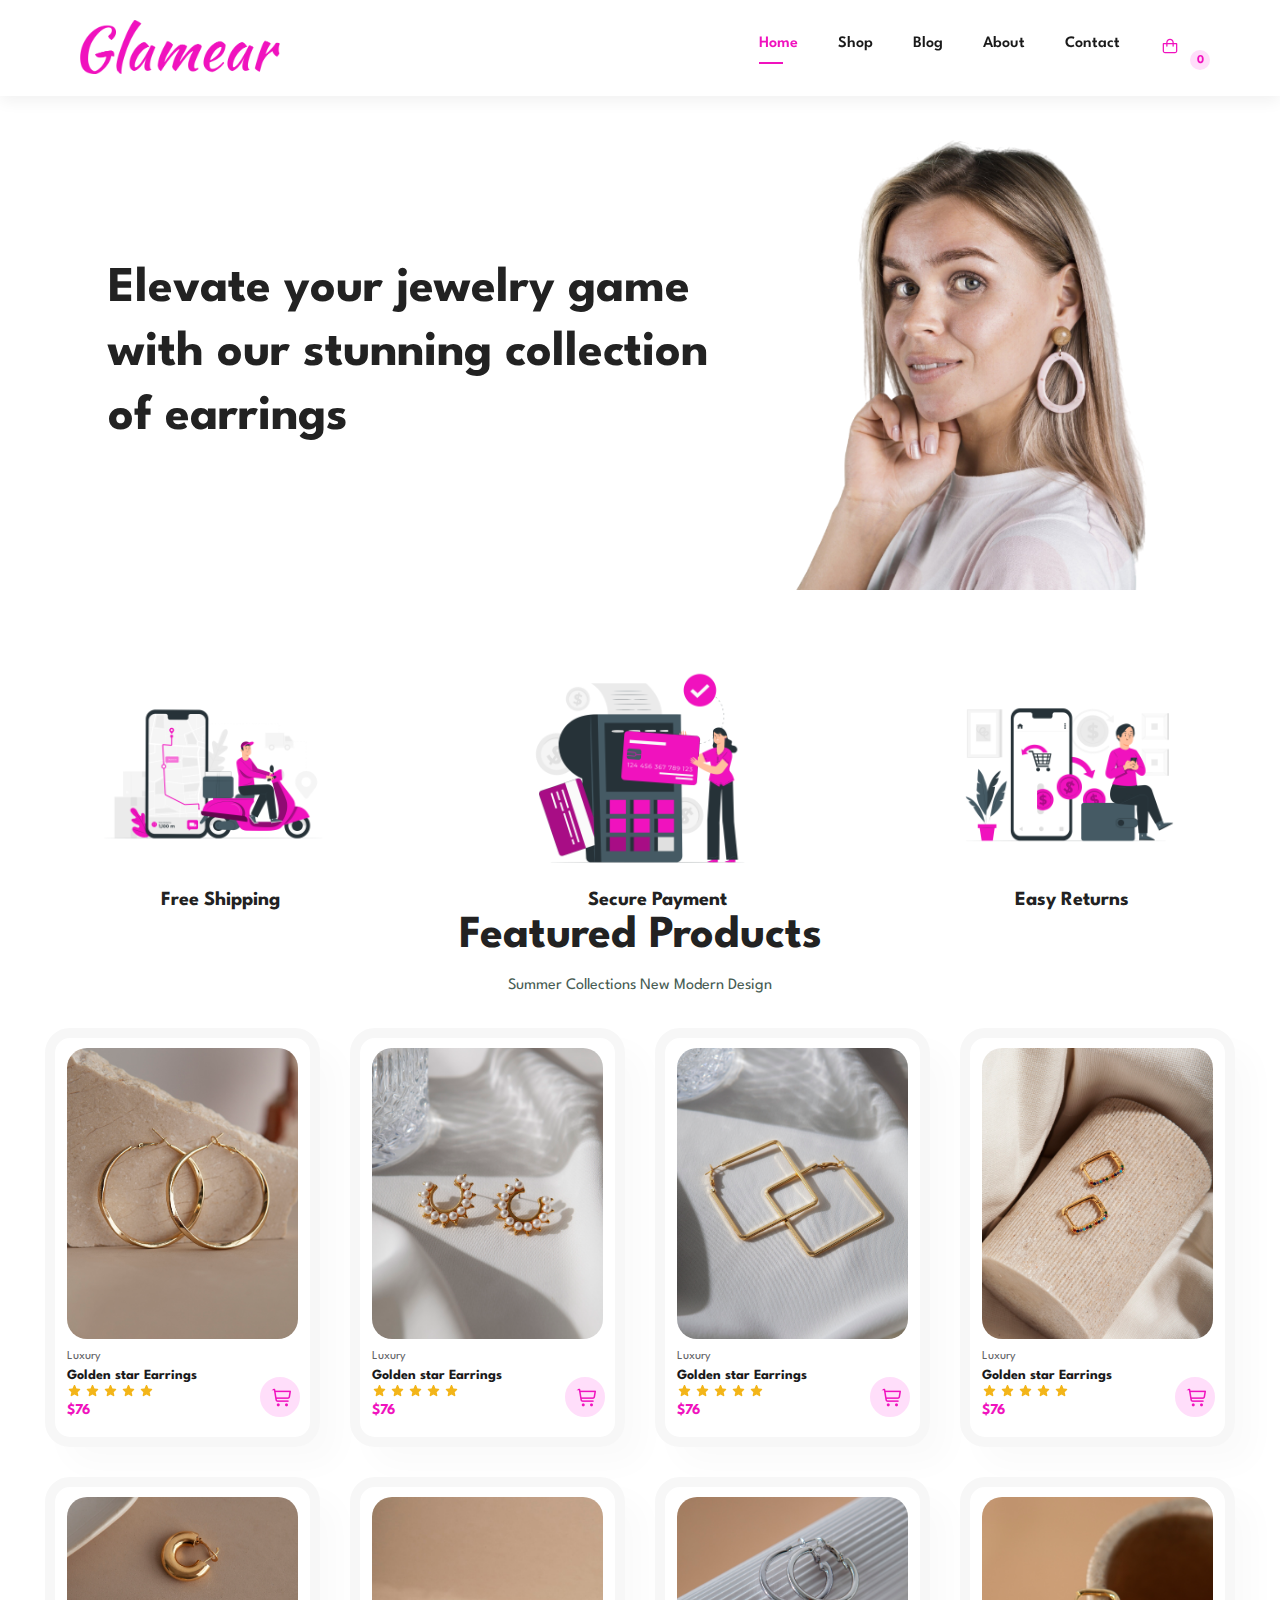
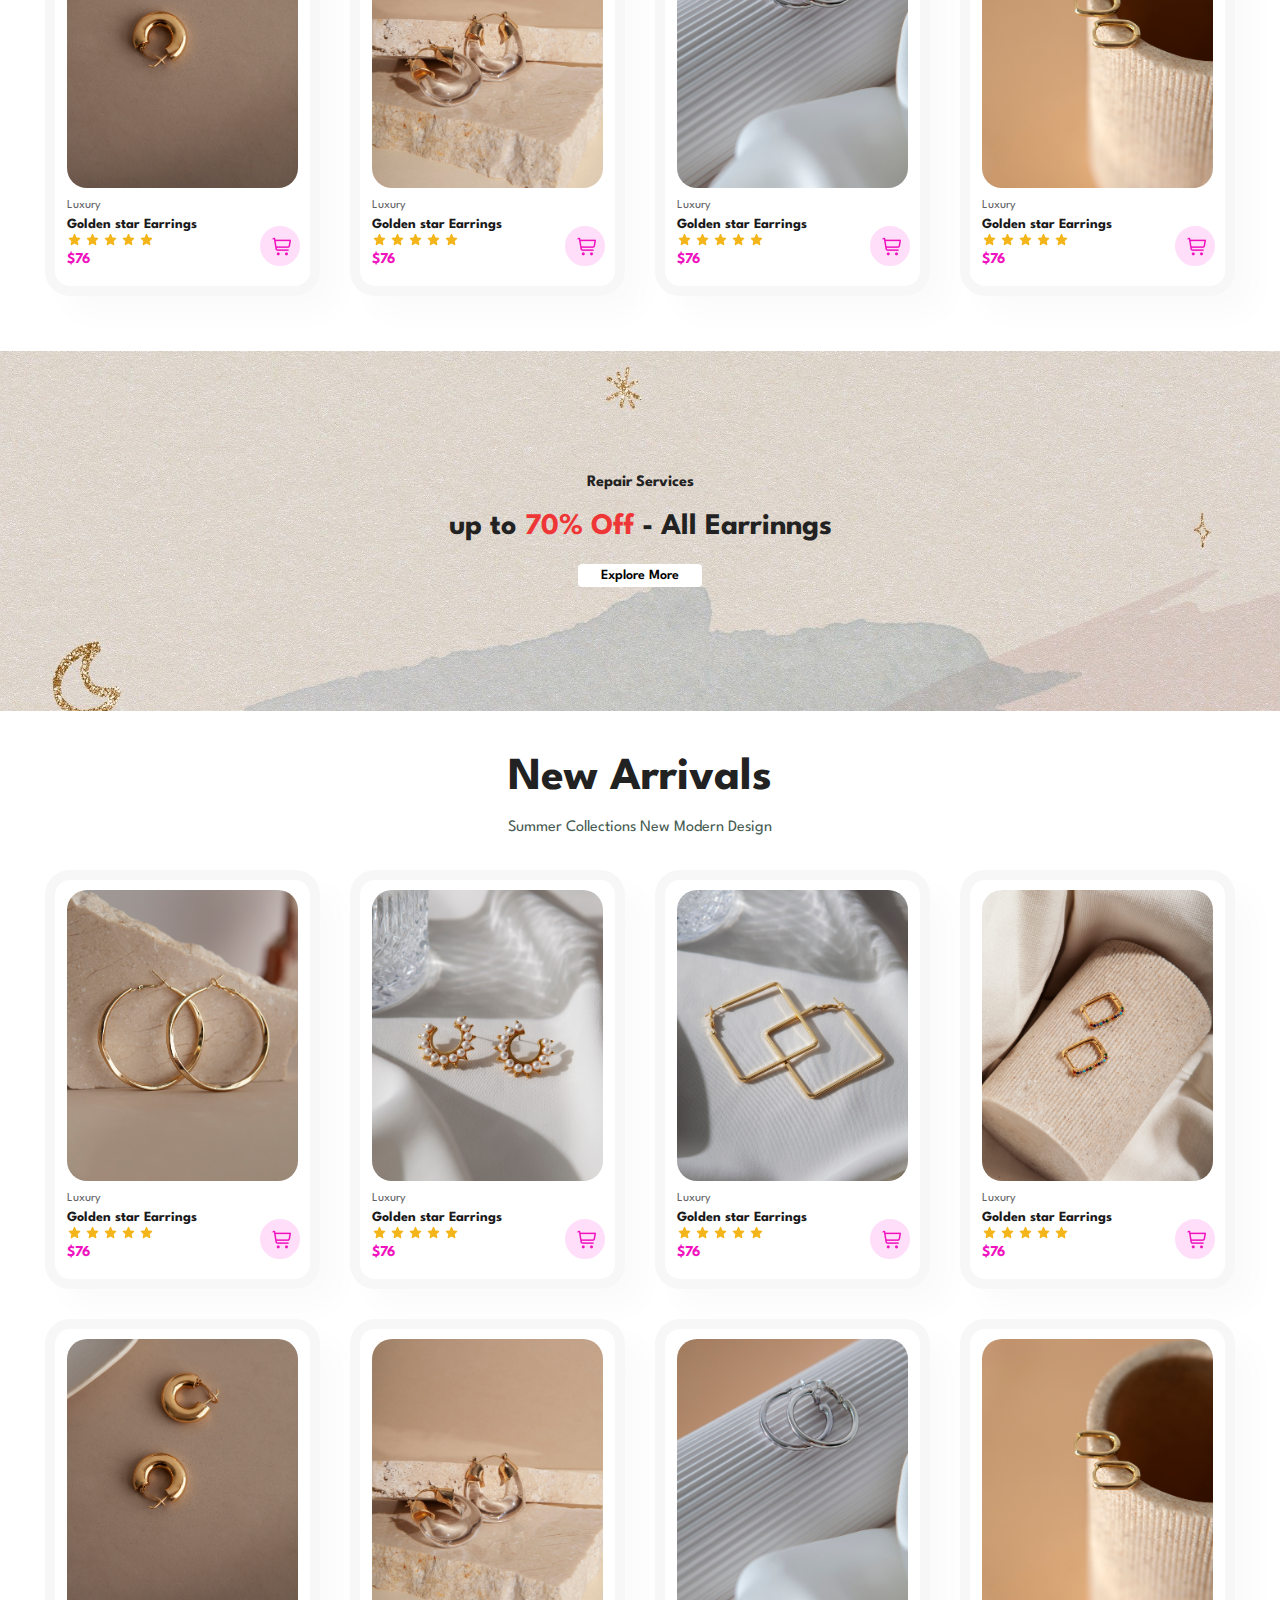
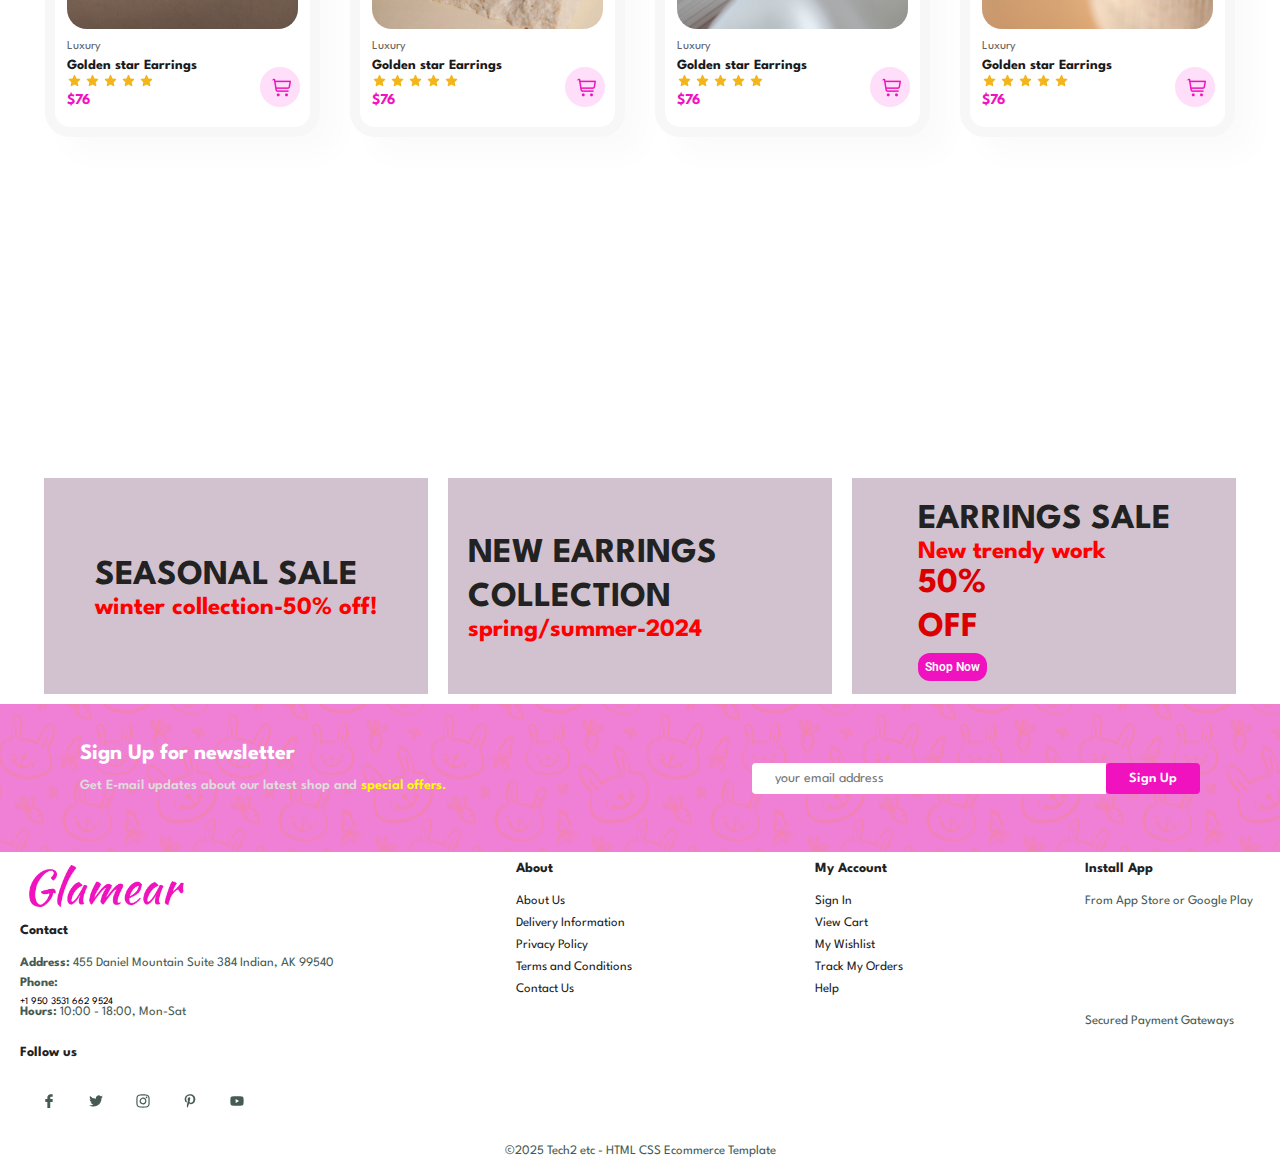
==== commit 4079069e: "copyright year updated" ====
--- a/index.html
+++ b/index.html
@@ -579,7 +579,7 @@
       </div>
 
       <div class="copyright">
-        <p>&copy;2022 Tech2 etc - HTML CSS Ecommerce Template</p>
+        <p>&copy;2025 Tech2 etc - HTML CSS Ecommerce Template</p>
       </div>
     </footer>
     <script src="script.js"></script>
